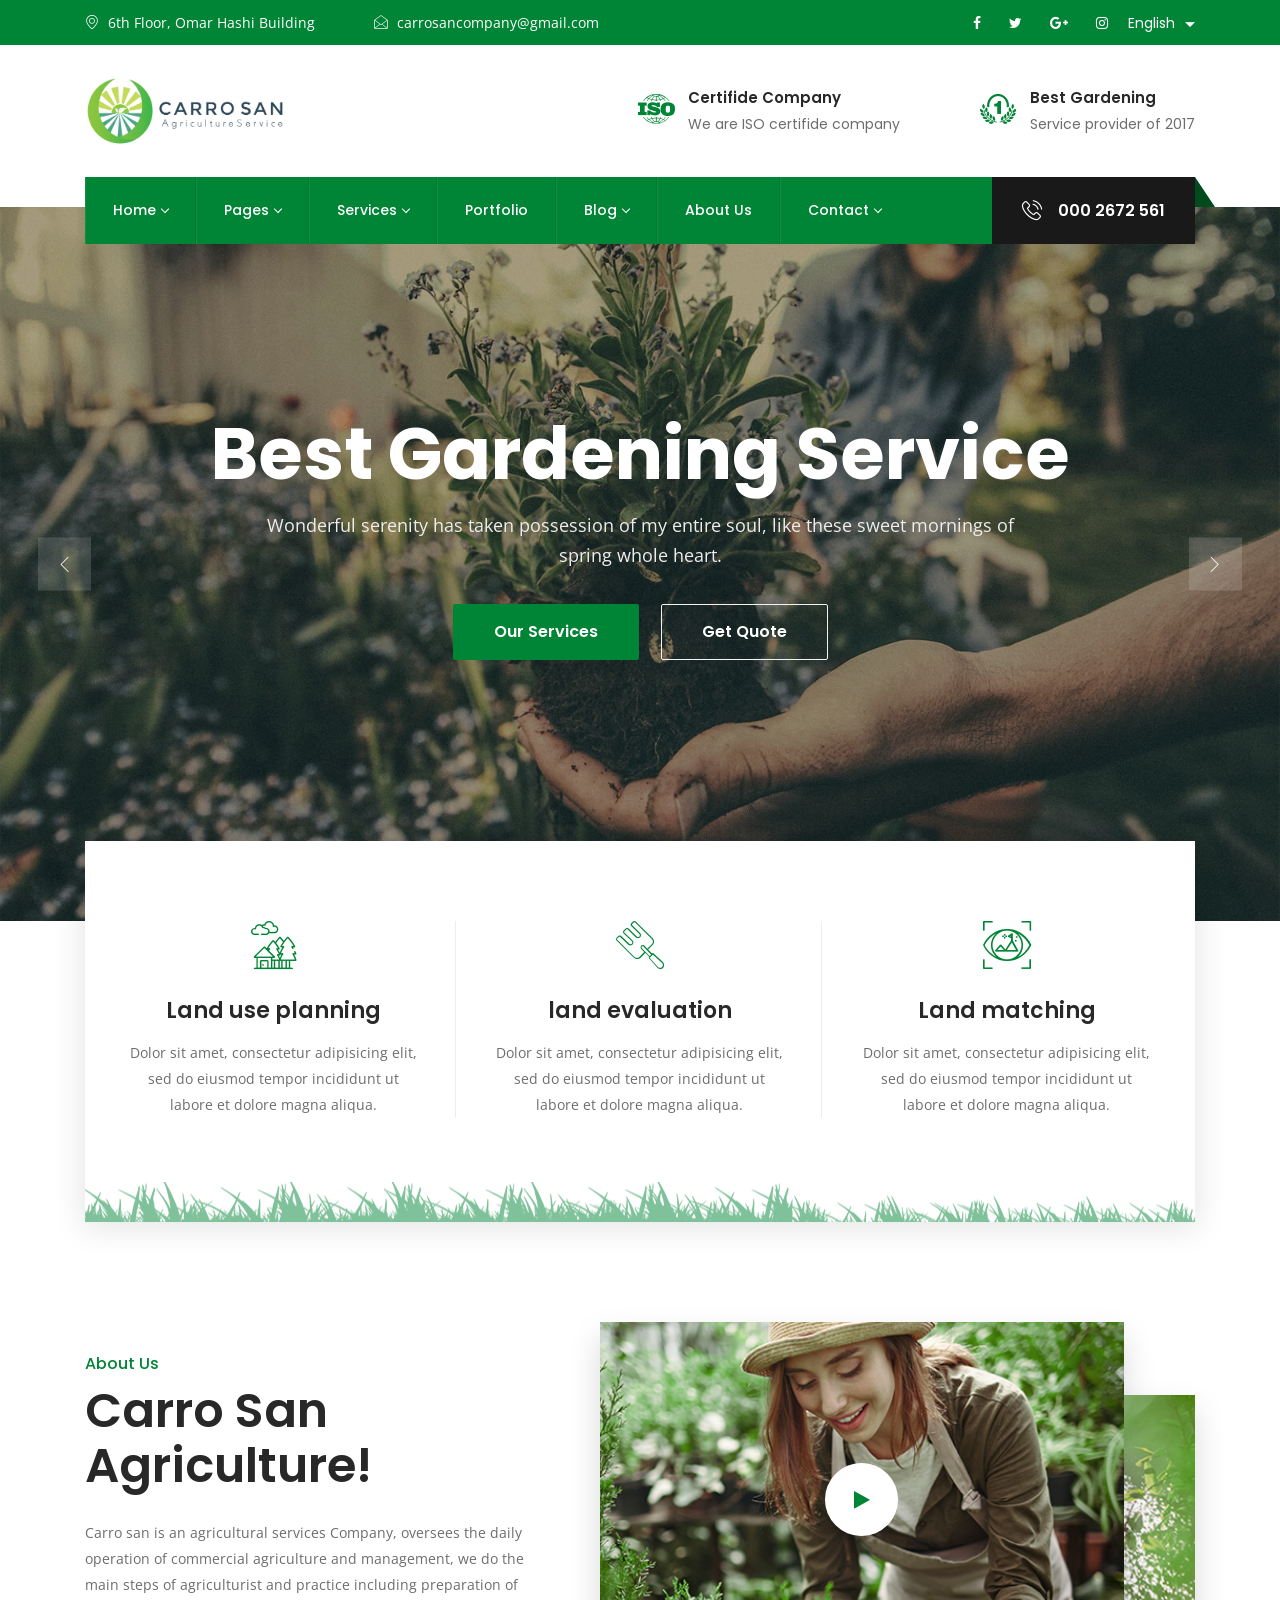
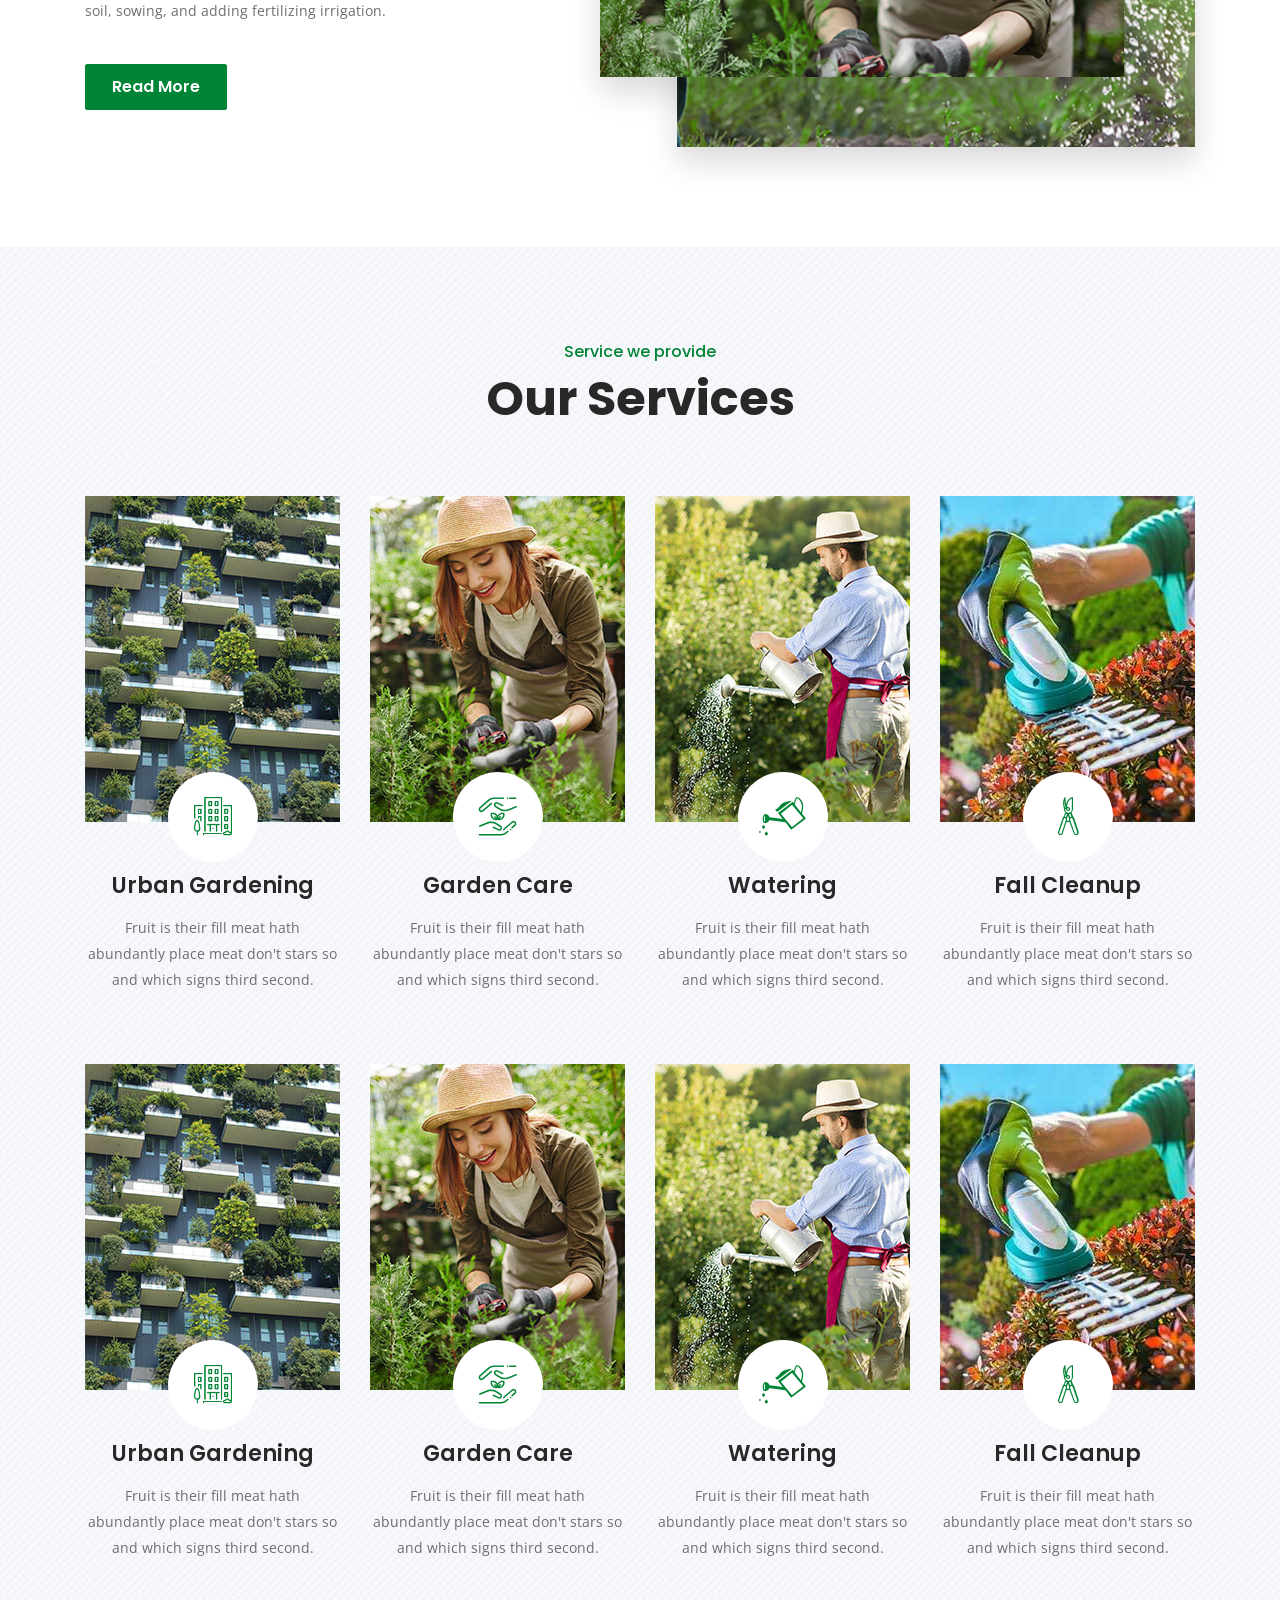
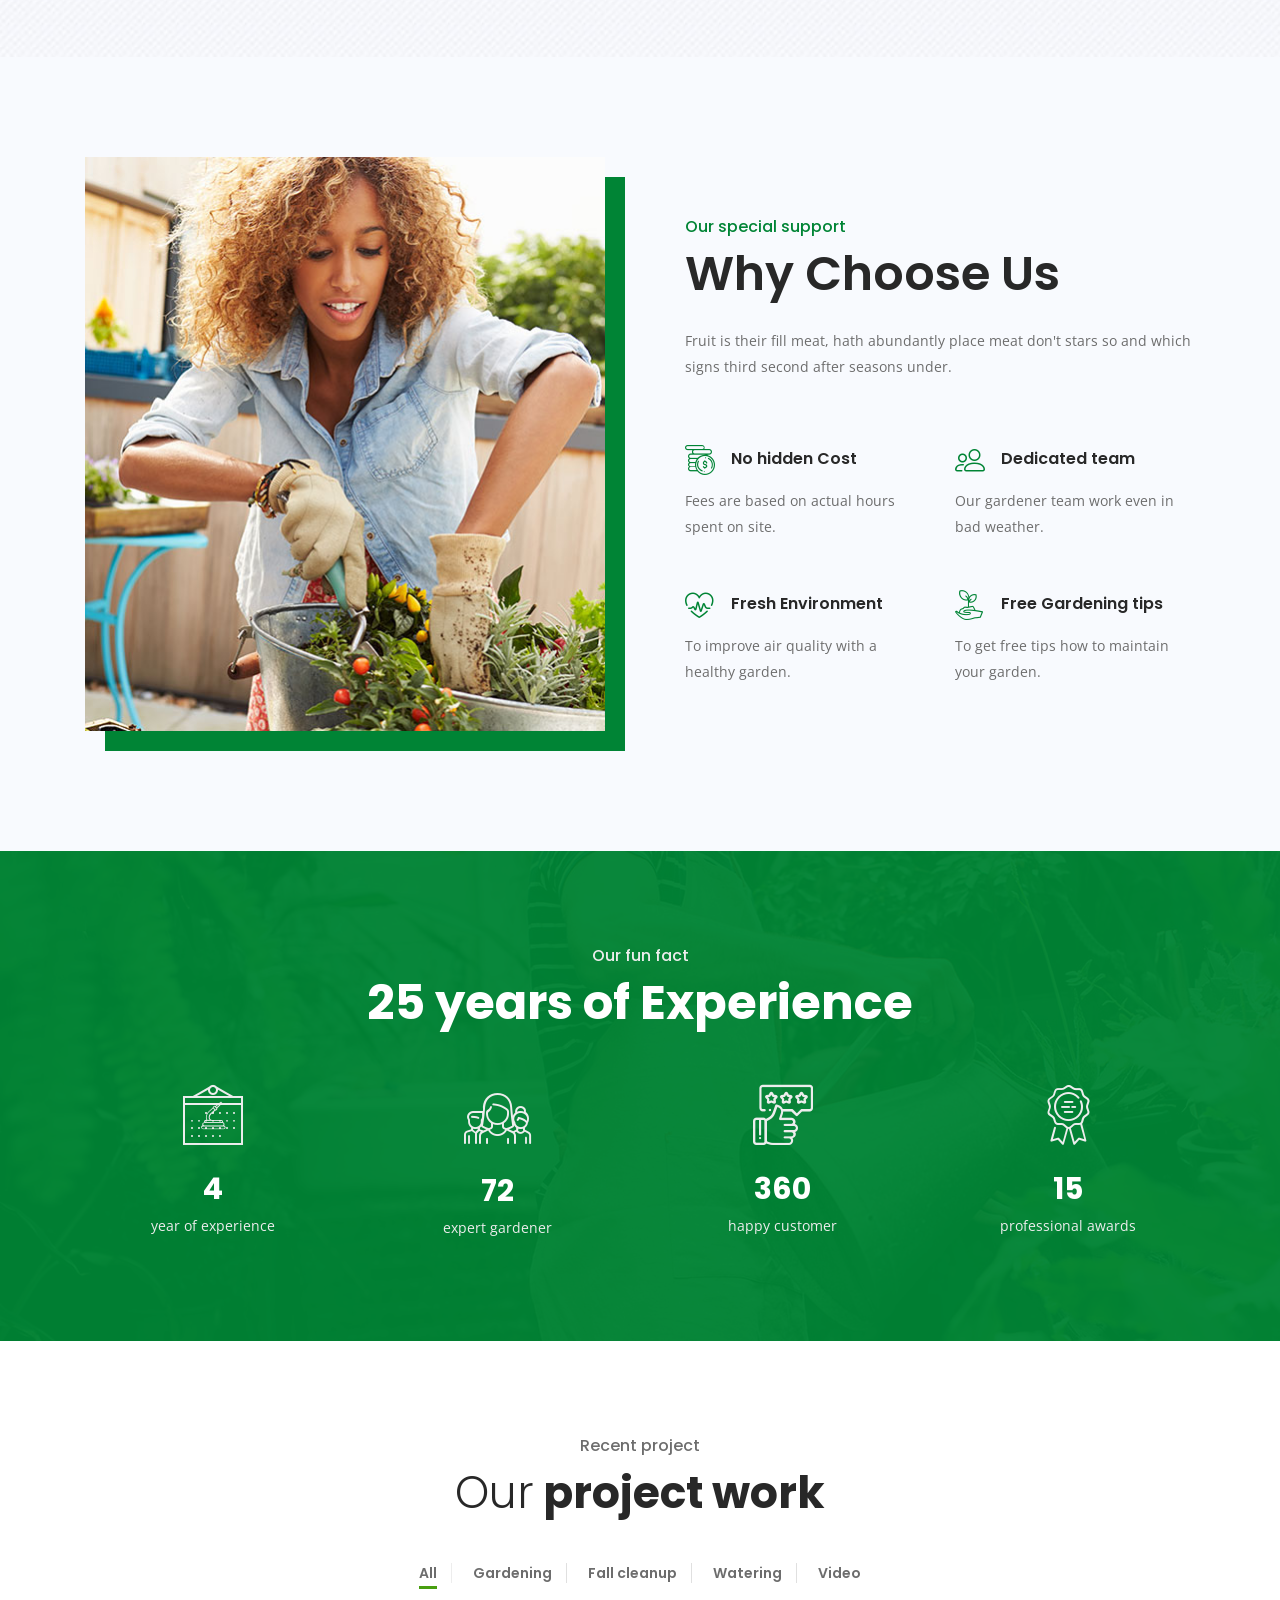
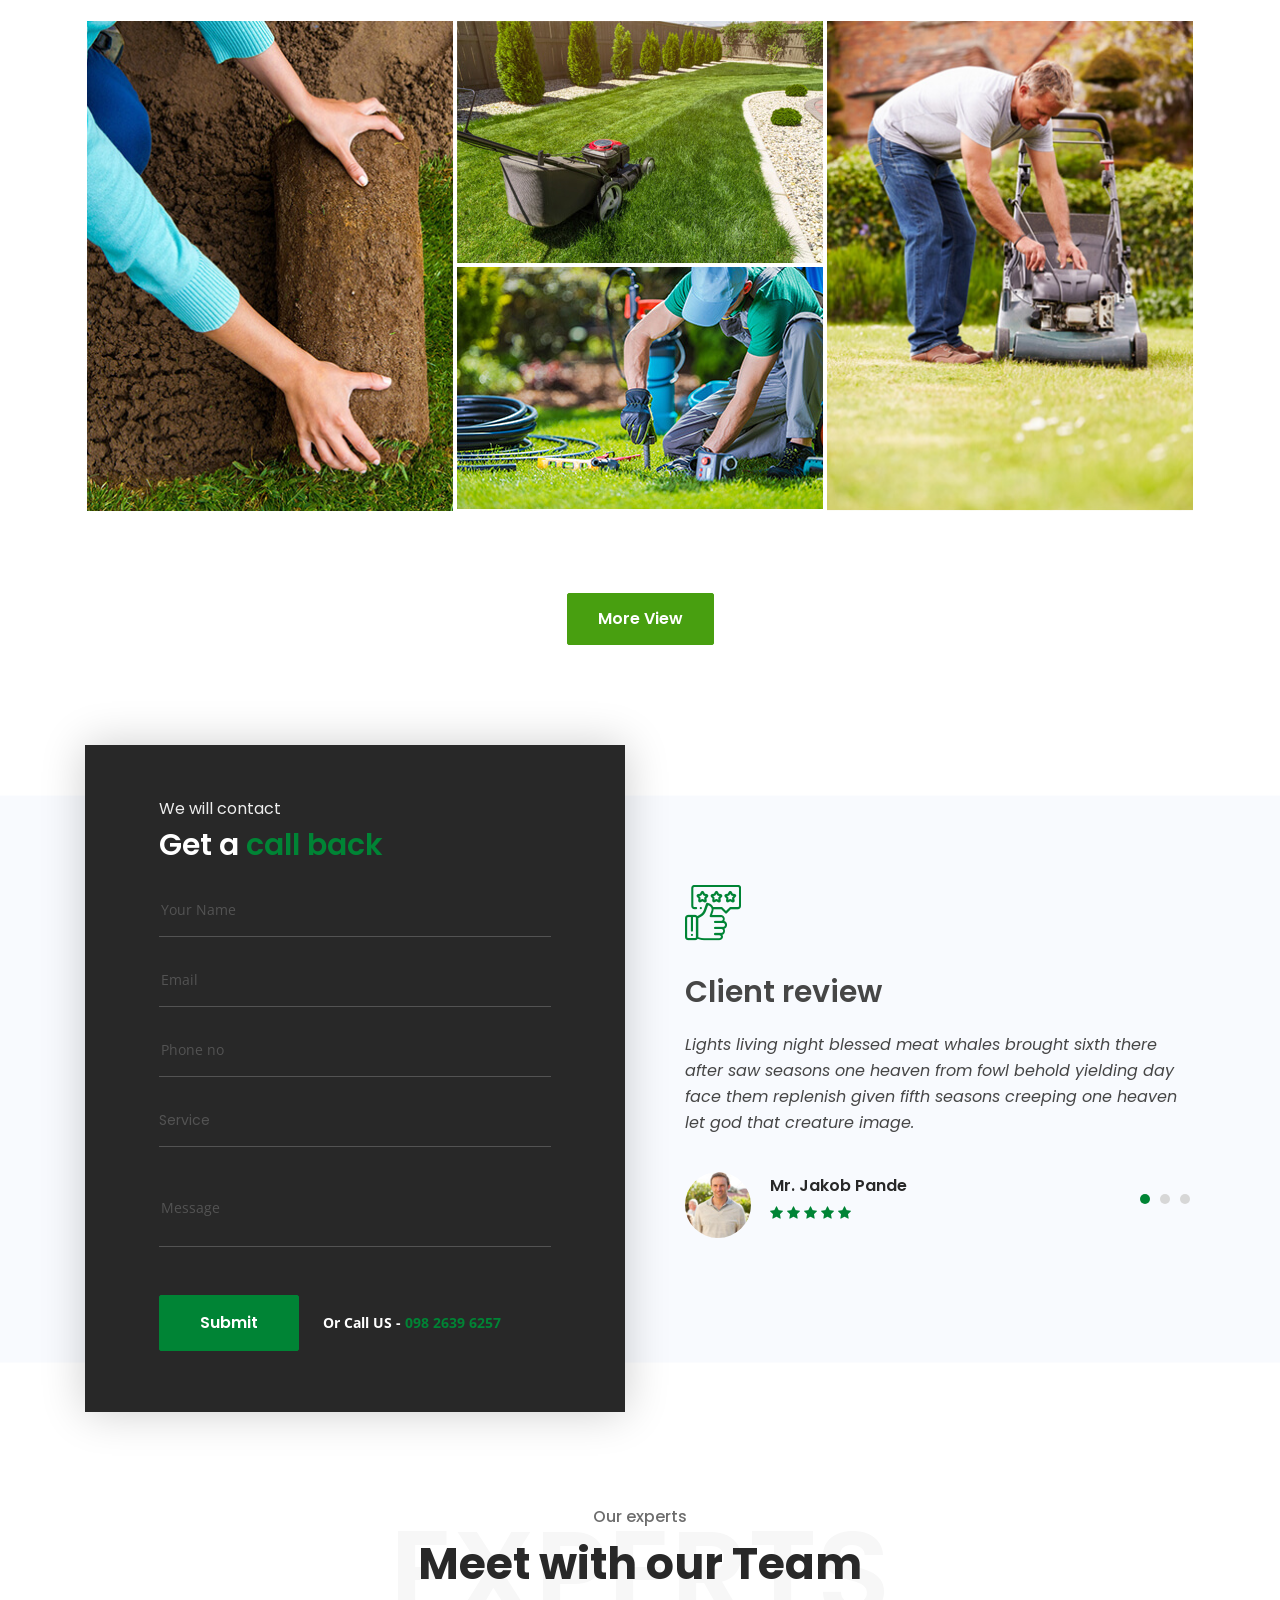
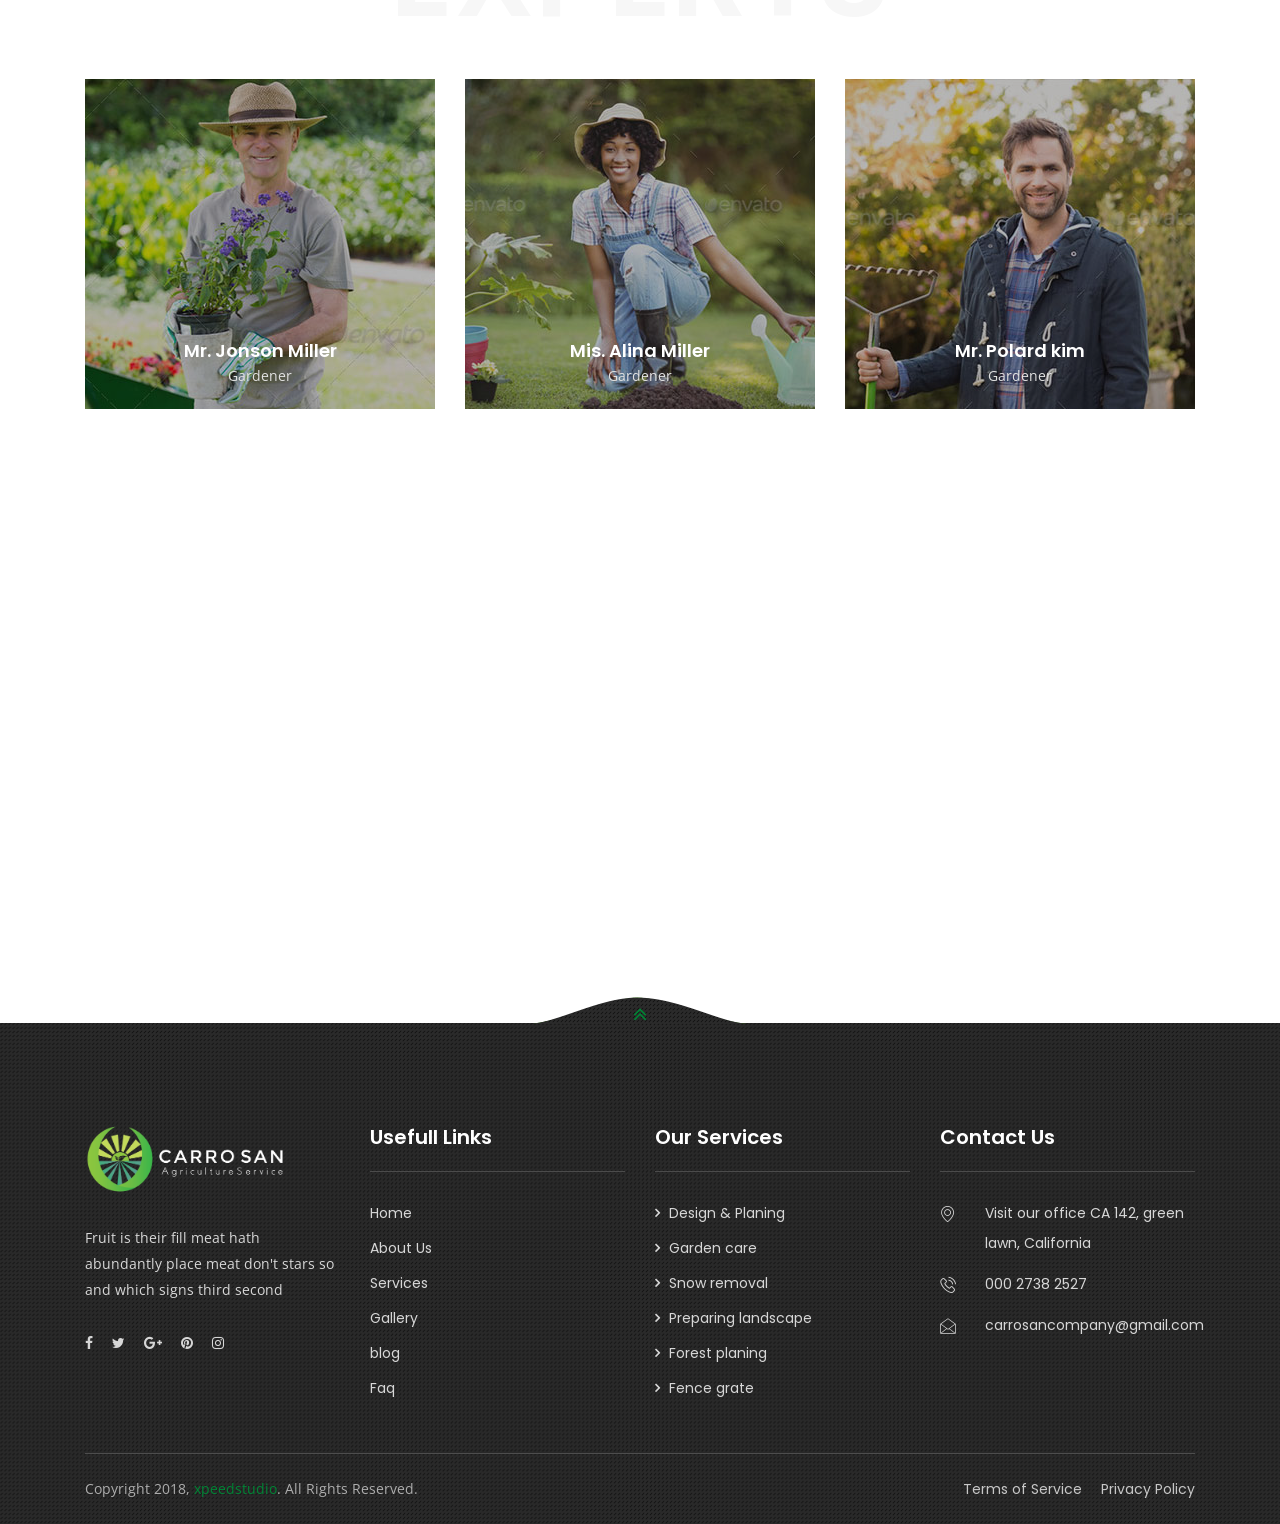
==== index.html @ c0707c5c "'init'" ====
<!-- get_header('Page Name','Title')-->
<!doctype html>
<html class="no-js" lang="en">
<head>
    <meta charset="utf-8">
    <meta http-equiv="x-ua-compatible" content="ie=edge">
    <title>Carro San Agriculture</title>
    <meta name="description" content="">
    <meta name="viewport" content="width=device-width, initial-scale=1, shrink-to-fit=no">

    <link href="https://fonts.googleapis.com/css?family=Poppins:300,300i,400,400i,500,500i,600,600i,700,700i,800,800i,900,900i" rel="stylesheet">
    <link href="https://fonts.googleapis.com/css?family=Open+Sans:400,400i,600,600i,700,700i,800,800i" rel="stylesheet">

    <link rel="icon" type="image/png" href="favicon.ico">
    <!-- Place favicon.ico in the root directory -->
    <link rel="apple-touch-icon" href="apple-touch-icon.png">

    <link rel="stylesheet" href="assets/css/fontawesome-min.css">
    <link rel="stylesheet" href="assets/css/bootstrap.min.css">
    <link rel="stylesheet" href="assets/css/xsIcon.css">
    <link rel="stylesheet" href="assets/css/iconmoon.css">
    <link rel="stylesheet" href="assets/css/isotope.css">
    <link rel="stylesheet" href="assets/css/magnific-popup.css">
    <link rel="stylesheet" href="assets/css/owl.carousel.min.css">
    <link rel="stylesheet" href="assets/css/owl.theme.default.min.css">
    <link rel="stylesheet" href="assets/css/navigation.css">
    <link rel="stylesheet" href="assets/css/animate.css">

    <!--Theme custom css -->
    <link rel="stylesheet" href="assets/css/style.css">

    <!--Theme Responsive css-->
    <link rel="stylesheet" href="assets/css/responsive.css"/>

    <!-- use only color version -->
    <!-- <link rel='stylesheet' type='text/css' href='assets/css/colors/color-1.css' > -->
</head>
<body>
<!--[if lt IE 10]>
<p class="browserupgrade">You are using an <strong>outdated</strong> browser. Please <a href="http://browsehappy.com/">upgrade
    your browser</a> to improve your experience.</p>
<![endif]-->
<div id="preloader">
    <div class="preloader-wrapper">
        <div class="la-ball-clip-rotate-pulse la-2x">
            <div></div>
            <div></div>
        </div>
    </div>
    <a href="" class="cancel-preloader">Cancel Preloader</a>
</div>	<!-- END prelaoder -->

<!-- header top section -->
<section class="xs-header-top">
	<div class="container">
	    <div class="row">
            <div class="col-lg-6 col-md-8">
                <div class="header-top-info">
                    <ul>
                        <li><i class="icon icon-map-marker2"></i> 6th Floor, Omar Hashi Building</li>
                        <li><i class="icon icon-envelope"></i> carrosancompany@gmail.com</li>
                    </ul>
                </div>
            </div><!-- .col end -->

            <div class="col-lg-6 align-self-center col-md-4">
                <div class="header-top-social header-top-search">
                    <ul>
                        <li><a href="#"><i class="fa fa-facebook-f"></i></a></li>
                        <li><a href="https://twitter.com/CarroSanCompany"><i class="fa fa-twitter"></i></a></li>
                        <li><a href="#"><i class="fa fa-google-plus"></i></a></li>
                        <li><a href="https://www.instagram.com/carrosancompany/" target="_blank"><i class="fa fa-instagram"></i></a></li>
                        <li class="lang-item" style="margin-left: 1rem;">
                            <select>
                                <option value="">English</option>
                                <option value="">Amharic </option>
                                <option value="">Franch</option>
                                <option value="">Somali</option>
                            </select>
                        </li>
                    </ul>
                </div>
            </div><!-- .col end -->
        </div><!-- .row end -->
	</div><!-- .container end -->
</section><!-- End header section -->

<!-- header middle section -->
<section class="xs-header-middle">
	<div class="container">
	    <div class="row">
            <div class="col-md-3 align-self-center">
                <div class="logo">
                    <a href="./index.html" >
                        <img src="assets/images/logo.png" style="width: 200px;" alt="">
                    </a>
                </div>
            </div>
            <div class="align-self-center col-md-9">
                <div class="header-middle-info float-right">
                    <ul>
                        <li>
                            <i class="icon-iso"></i>
                            <label>Certifide Company</label>
                            <p>We are ISO certifide company </p>
                        </li>
                        <li>
                            <i class="icon-number_1"></i>
                            <label>Best Gardening</label>
                            <p>Service provider of 2017</p>
                        </li>
                    </ul>
                </div>
            </div>
        </div>
	</div><!-- .container end -->
</section><!-- End header middle section -->

<!-- header nav section -->
<header class="xs-header-nav">
    <div class="container">
        <div class="row  menu-item">
            <div class="col-lg-12">
                <nav id="navigation1" class="navigation header-nav clearfix">

                    <div class="nav-header">
                        <!--  <a class="nav-brand" href="#"></a>-->
                        <a href="./index.html" class="mobile-logo">
                            <img src="assets/images/mobile_logo.png" alt="">
                        </a>
                        <div class="nav-toggle"></div>
                    </div>

                    <div class="nav-menus-wrapper clearfix">
                        <ul class="nav-menu">
                            <li class="active"><a href="index.html">Home</a>
                            <ul class="nav-dropdown">
                                    <li><a href="index.html">Home One</a></li>
                                    <li><a href="index-v2.html">Home Two</a></li>
                                    <li><a href="index-v3.html">Home Three</a></li>
                                    <li><a href="index-v4.html">Home Four</a></li>
                                </ul>
                            </li>
                            <li>
                                <a href="#">Pages</a>
                                <ul class="nav-dropdown">
                                    <li><a href="pricing.html">pricing Plan</a></li>
                                    <li><a href="faq.html">FAQ</a></li>
                                    <li><a href="testimonial.html">testimonial</a></li>
                                    <li><a href="team.html">Team</a></li>
                                    <li><a href="404.html">404</a></li>
                                </ul>
                            </li>
                            <li><a href="#">Services</a>
                                <ul class="nav-dropdown">
                                    <li><a href="service-v1.html">service one</a> </li>
                                    <li> <a href="service-v2.html">service two</a></li>
                                    <li><a href="single-service-v1.html">single service one</a></li>
                                    <li><a href="single-service-v2.html">single service two</a></li>
                                </ul>
                            </li>
                            <li><a href="gallery.html">Portfolio</a></li>
                            <li><a href="#">Blog</a>
                                <ul class="nav-dropdown">
                                    <li>
                                        <a href="blog.html">blog</a>
                                    </li>
                                    <li>
                                        <a href="blog-single.html">blog single</a>
                                    </li>
                                </ul>
                            </li>
                            <li><a href="about.html">About us</a></li>
                            <li>
                                <a href="#">Contact</a>
                                <ul class="nav-dropdown">
                                    <li>
                                        <a href="contact.html">Contact One</a>
                                    </li>
                                    <li>
                                        <a href="contact-v2.html">Contact Two</a>
                                    </li>
                                </ul>
                            </li>
                        </ul>
                        <div class="header-nav-right-info align-to-right">
                            <label><i class="icon icon-phone3"></i> 000 2672 561</label>
                        </div>
                        
                    </div>

                </nav>
            </div>
        </div><!-- .row end -->
    </div><!-- .container end -->
</header><!-- End header nav section -->

<!-- start banner section -->
<section class="xs-banner-sec owl-carousel banner-slider">
    <div class="banner-slider-item banner-item1" style="background-image: url(assets/images/banner-slider/banner_slider_1.jpg);">
        <div class="slider-table">
            <div class="slider-table-cell">
                <div class="container">
                    <div class="row align-items-center">
                        <div class="col-lg-10 offset-lg-1">
                            <div class="banner-content text-center">
                                <h2>Best Gardening Service</h2>
                                <p>Wonderful serenity has taken possession of my entire soul, like these sweet mornings of spring
                                    whole
                                    heart.
                                </p>
                                <div class="xs-btn-wraper">
                                    <a href="#" class="xs-btn">
                                        Our Services
                                    </a>
                                    <a href="#" class="xs-btn fill">
                                        Get Quote
                                    </a>
                                </div><!-- .xs-btn-wraper END -->
                            </div><!-- .xs-welcome-wraper END -->
                        </div><!-- .column END -->
                    </div><!-- .row end -->
                </div><!-- .container end -->
            </div><!-- .slider table cell end -->
        </div><!-- .slider table end -->
    </div><!-- .xs-welcome-content END -->

    <div class="banner-slider-item banner-item2" style="background-image: url(assets/images/banner-slider/banner_slider_2.jpg);">
        <div class="slider-table">
            <div class="slider-table-cell">
                <div class="container">
                    <div class="row align-items-center">
                        <div class="col-lg-9">
                            <div class="banner-content">
                                <h2>Urban Gardening</h2>
                                <p>Wonderful serenity has taken possession of my entire soul, like these sweet mornings of spring
                                    whole
                                    heart.
                                </p>
                                <div class="xs-btn-wraper">
                                    <a href="#" class="xs-btn">
                                        Our Services
                                    </a>
                                    <a href="#" class="xs-btn fill">
                                        Get Quote
                                    </a>
                                </div><!-- .xs-btn-wraper END -->
                            </div><!-- .xs-welcome-wraper END -->
                        </div><!-- .column END -->
                    </div><!-- .row END -->
                </div><!-- .container end -->
             </div><!-- .slider table cell end -->
        </div><!-- .slider table end -->
    </div><!-- .xs-welcome-content END -->

    <div class="banner-slider-item banner-item3" style="background-image: url(assets/images/banner-slider/banner_slider_4.jpg);">
        <div class="slider-table">
            <div class="slider-table-cell">
                <div class="container">
                        <div class="row align-items-center">
                            <div class="col-lg-8 offset-lg-4">
                                <div class="banner-content text-right">
                                    <h2>Lawn Care Service </h2>
                                    <p>Wonderful serenity has taken possession of my entire soul, like these sweet mornings of spring
                                        whole
                                        heart.
                                    </p>
                                    <div class="xs-btn-wraper">
                                        <a href="#" class="xs-btn">
                                            Our Services
                                        </a>
                                        <a href="#" class="xs-btn fill">
                                            Get Quote
                                        </a>
                                    </div><!-- .xs-btn-wraper END -->
                                </div><!-- .xs-welcome-wraper END -->
                            </div><!-- .column END -->
                        </div><!-- .row END -->
                    </div><!-- .container end -->
                </div><!-- .slider table cell end -->
        </div><!-- .slider table end -->
    </div><!-- .xs-welcome-content END -->
</section><!-- End banner section -->


<!-- start banner section -->
<section class="promo-area-sec">
    <div class="container">
        <div class="promo-content-item">
            <div class="row">
                <div class="col-md-4 wow fadeInUp" data-wow-duration="1.5s" data-wow-delay="300ms">
                    <div class="single-promo-content">
                        <i class="icon-service_1"></i>
                        <h3 class="xs-service-title">Land use planning</h3>
                        <p>
                            Dolor sit amet, consectetur adipisicing elit, sed do eiusmod tempor incididunt ut labore
                            et
                            dolore magna aliqua.
                        </p>
                        <!-- <a href="#" class="xs-btn sm-btn">Learn More</a> -->
                    </div>
                </div>
                <div class="col-md-4 wow fadeInUp" data-wow-duration="1.5s" data-wow-delay="400ms">
                    <div class="single-promo-content">
                        <i class="icon-service_2"></i>
                        <h3 class="xs-service-title">land evaluation</h3>
                        <p>
                            Dolor sit amet, consectetur adipisicing elit, sed do eiusmod tempor incididunt ut labore
                            et
                            dolore magna aliqua.
                        </p>
                        <!-- <a href="#" class="xs-btn sm-btn">Learn More</a> -->
                    </div>
                </div>
                <div class="col-md-4 wow fadeInUp" data-wow-duration="1.5s" data-wow-delay="500ms">
                    <div class="single-promo-content">
                        <i class="icon-service_3"></i>
                        <h3 class="xs-service-title">Land matching</h3>
                        <p>
                            Dolor sit amet, consectetur adipisicing elit, sed do eiusmod tempor incididunt ut labore
                            et
                            dolore magna aliqua.
                        </p>
                        <!-- <a href="#" class="xs-btn sm-btn">Learn More</a> -->
                    </div>
                </div>
            </div><!-- row end-->
        </div><!-- promo-content end-->
    </div><!-- .container end -->
</section><!-- End banner section -->


<!-- start about us section -->
<section class="about-sec section-padding">
    <div class="container">
        <div class="row">
            <div class="col-md-5 wow fadeInUp align-self-center" data-wow-duration="1.5s" data-wow-delay="300ms">
                <div class="about-content">
                   
                    <h2 class="column-title"> <span class="xs-title">About Us</span>Carro San Agriculture!</h2>
                    <p>
                        Carro san is an agricultural services Company, oversees the daily operation of commercial agriculture and management, we do the main steps of agriculturist and practice including preparation of soil, sowing, and adding fertilizing irrigation.
                    </p>
                    <a href="#" class="xs-btn sm-btn">Read More</a>
                </div>
            </div>
            <div class="col-md-7 align-self-center wow fadeInUp" data-wow-duration="1.5s" data-wow-delay="400ms">
                <div class="about-video-item">
                    <div class="about-video-img">
                        <img src="assets/images/about_front.jpg" alt="">
                        <a href="https://www.youtube.com/watch?v=Vn_FGpZJqUs" class="xs-video"><i class="fa fa-play"></i></a>
                    </div>
                    <img class="about-img2" src="assets/images/about_back.jpg" alt="">
                </div>
            </div>
        </div><!-- row end-->
    </div><!-- .container end -->
</section><!-- End about us section -->

<!-- start service section -->
<section class="service-sec section-padding">
    <div class="container">
        <div class="row">
            <div class="col-lg-12">
                <div class="section-title-item">
                   
                    <h2 class="section-title">
                         <span class="xs-title">Service we provide</span>
                        Our Services
                    </h2>
                </div>
            </div>
        </div><!-- row end-->
        <div class="row">
            <div class="col-lg-3 col-sm-6 wow fadeInUp" data-wow-duration="1.5s" data-wow-delay="300ms">
                <div class="single-service">
                    <div class="service-img">
                        <img src="assets/images/services/service_style_1.jpg" alt="">
                        <i class="icon-Our_service_1"></i>
                    </div>
                    <h3 class="xs-service-title"><a href="#">Urban Gardening</a> </h3>
                    <p>
                        Fruit is their fill meat hath abundantly place meat don't stars so and which signs third second.
                    </p>
                    <a href="#" class="readMore">Read more <i class="icon icon-arrow-right"></i> </a>
                </div>
            </div>
            <div class="col-lg-3 col-sm-6 wow fadeInUp" data-wow-duration="1.5s" data-wow-delay="400ms">
                <div class="single-service">
                    <div class="service-img">
                        <img src="assets/images/services/service_style_2.jpg" alt="">
                        <i class="icon-Our_service_2"></i>
                    </div>
                    <h3 class="xs-service-title"><a href="#">Garden Care</a> </h3>
                    <p>
                        Fruit is their fill meat hath abundantly place meat don't stars so and which signs third second.
                    </p>
                    <a href="#" class="readMore">Read more <i class="icon icon-arrow-right"></i> </a>
                </div>
            </div>
            <div class="col-lg-3 col-sm-6 wow fadeInUp" data-wow-duration="1.5s" data-wow-delay="500ms">
                <div class="single-service">
                    <div class="service-img">
                        <img src="assets/images/services/service_style_3.jpg" alt="">
                        <i class="icon-Our_service_3"></i>
                    </div>
                    <h3 class="xs-service-title"><a href="#">Watering</a> </h3>
                    <p>
                        Fruit is their fill meat hath abundantly place meat don't stars so and which signs third second.
                    </p>
                    <a href="#" class="readMore">Read more <i class="icon icon-arrow-right"></i> </a>
                </div>
            </div>
            <div class="col-lg-3 col-sm-6 wow fadeInUp" data-wow-duration="1.5s" data-wow-delay="600ms">
                <div class="single-service">
                    <div class="service-img">
                        <img src="assets/images/services/service_style_4.jpg" alt="">
                        <i class="icon-Our_service_4"></i>
                    </div>
                    <h3 class="xs-service-title"><a href="#">Fall Cleanup</a> </h3>
                    <p>
                        Fruit is their fill meat hath abundantly place meat don't stars so and which signs third second.
                    </p>
                    <a href="#" class="readMore">Read more <i class="icon icon-arrow-right"></i> </a>
                </div>
            </div>
            <div class="col-lg-3 col-sm-6 wow fadeInUp" data-wow-duration="1.5s" data-wow-delay="300ms">
                <div class="single-service">
                    <div class="service-img">
                        <img src="assets/images/services/service_style_1.jpg" alt="">
                        <i class="icon-Our_service_1"></i>
                    </div>
                    <h3 class="xs-service-title"><a href="#">Urban Gardening</a> </h3>
                    <p>
                        Fruit is their fill meat hath abundantly place meat don't stars so and which signs third second.
                    </p>
                    <a href="#" class="readMore">Read more <i class="icon icon-arrow-right"></i> </a>
                </div>
            </div>
            <div class="col-lg-3 col-sm-6 wow fadeInUp" data-wow-duration="1.5s" data-wow-delay="400ms">
                <div class="single-service">
                    <div class="service-img">
                        <img src="assets/images/services/service_style_2.jpg" alt="">
                        <i class="icon-Our_service_2"></i>
                    </div>
                    <h3 class="xs-service-title"><a href="#">Garden Care</a> </h3>
                    <p>
                        Fruit is their fill meat hath abundantly place meat don't stars so and which signs third second.
                    </p>
                    <a href="#" class="readMore">Read more <i class="icon icon-arrow-right"></i> </a>
                </div>
            </div>
            <div class="col-lg-3 col-sm-6 wow fadeInUp" data-wow-duration="1.5s" data-wow-delay="500ms">
                <div class="single-service">
                    <div class="service-img">
                        <img src="assets/images/services/service_style_3.jpg" alt="">
                        <i class="icon-Our_service_3"></i>
                    </div>
                    <h3 class="xs-service-title"><a href="#">Watering</a> </h3>
                    <p>
                        Fruit is their fill meat hath abundantly place meat don't stars so and which signs third second.
                    </p>
                    <a href="#" class="readMore">Read more <i class="icon icon-arrow-right"></i> </a>
                </div>
            </div>
            <div class="col-lg-3 col-sm-6 wow fadeInUp" data-wow-duration="1.5s" data-wow-delay="600ms">
                <div class="single-service">
                    <div class="service-img">
                        <img src="assets/images/services/service_style_4.jpg" alt="">
                        <i class="icon-Our_service_4"></i>
                    </div>
                    <h3 class="xs-service-title"><a href="#">Fall Cleanup</a> </h3>
                    <p>
                        Fruit is their fill meat hath abundantly place meat don't stars so and which signs third second.
                    </p>
                    <a href="#" class="readMore">Read more <i class="icon icon-arrow-right"></i> </a>
                </div>
            </div>
        
        </div><!-- row end-->
    </div><!-- .container end -->
</section><!-- End service section -->

<!-- start service section -->

<!-- End service section -->

<!-- start why choose us section -->
<section class="why-choose-us-sec section-padding section-bg">
    <div class="container">
        <div class="row">
            <div class="col-lg-6 wow fadeInUp" data-wow-duration="1.5s" data-wow-delay="300ms">
                <div class="why-choose-img">
                    <img src="assets/images/why-choose-img.jpg" alt="">
                </div>
            </div>
            <div class="col-lg-6 wow fadeInUp align-self-center" data-wow-duration="1.5s" data-wow-delay="400ms">
                <div class="why-choose-content">
                   
                    <h2 class="column-title">
                        <span class="xs-title">Our special support</span>
                        Why Choose Us
                    </h2>
                    <p>
                        Fruit is their fill meat, hath abundantly place meat don't stars so and which signs third second
                        after seasons under.
                    </p>
                    <div class="row">
                        <div class="col-sm-6">
                            <div class="single-why-choose-list">
                                <h3><i class="icon icon-invest"></i> No hidden Cost</h3>
                                <p>Fees are based on actual hours spent on site.</p>
                            </div>
                        </div>
                        <div class="col-sm-6">
                            <div class="single-why-choose-list">
                                <h3><i class="icon icon-users2"></i> Dedicated team</h3>
                                <p>Our gardener team work even in bad weather.</p>
                            </div>
                        </div>
                        <div class="col-sm-6">
                            <div class="single-why-choose-list">
                                <h3><i class="icon icon-heart-pulse"></i> Fresh Environment</h3>
                                <p>To improve air quality with a healthy garden.</p>
                            </div>
                        </div>
                        <div class="col-sm-6">
                            <div class="single-why-choose-list">
                                <h3><i class="icon-Free_tips"></i>Free Gardening tips</h3>
                                <p>To get free tips how to maintain your garden.</p>
                            </div>
                        </div>
                    </div>
                </div>
            </div>
        </div><!-- row end-->
    </div><!-- .container end -->
</section><!-- End why choose us section -->

<!-- start funfact section -->
<section class="funfact-sec section-padding" style="background: url(./assets/images/funfact-bg.jpg);">
    <div class="container">
        <div class="row">
            <div class="col-lg-12">
                <div class="section-title-item white">
                    
                    <h2 class="section-title">
                     <span class="xs-title">Our fun fact</span>
                        25 years of Experience
                    </h2>
                </div>
            </div>
        </div><!-- row end-->

        <div class="row">
            <div class="col-sm-6 col-md-3 wow fadeInUp" data-wow-duration="1.5s" data-wow-delay="300ms">
                <div class="single-funfact">
                    <i class="icon-fun_fact_1"></i>
                    <h3 class="funfact-title" data-counter="25">25</h3>
                    <p>year of experience</p>
                </div>
            </div>
            <div class="col-sm-6 col-md-3 wow fadeInUp" data-wow-duration="1.5s" data-wow-delay="400ms">
                <div class="single-funfact">
                    <i class="icon-fun-fact-02"></i>
                    <h3 class="funfact-title" data-counter="502">502</h3>
                    <p>expert gardener</p>
                </div>
            </div>
            <div class="col-sm-6 col-md-3 wow fadeInUp" data-wow-duration="1.5s" data-wow-delay="500ms">
                <div class="single-funfact">
                    <i class="icon-fun_fact_3"></i>
                    <h3 class="funfact-title" data-counter="2535">2535</h3>
                    <p>happy customer</p>
                </div>
            </div>
            <div class="col-sm-6 col-md-3 wow fadeInUp" data-wow-duration="1.5s" data-wow-delay="600ms">
                <div class="single-funfact">
                    <i class="icon-fun_fact_4"></i>
                    <h3 class="funfact-title" data-counter="100">100</h3>
                    <p>professional awards</p>
                </div>
            </div>
        </div><!-- row end-->
    </div><!-- .container end -->
</section><!-- End funfact section -->


<!-- start our project section -->
<section class="our-project-sec recent-work-sec section-padding">
    <div class="container">
        <div class="row">
            <div class="col-lg-12">
                <div class="section-title-item section-title-v2-item">
                  
                    <h2 class="section-title">
                    <span class="xs-title">Recent project</span>
                        <em>Our</em> project work
                    </h2>
                </div>
                <div class="recent-folio-menu xs-mb-50">
                    <ul class="work-folio-menu">
                        <li class="active filter" data-filter=".all">All</li>
                        <li class="filter" data-filter=".category1">Gardening</li>
                        <li class="filter" data-filter=".category2">Fall cleanup</li>
                        <li class="filter" data-filter=".category3">Watering</li>
                        <li class="filter" data-filter=".category4">Video</li>
                    </ul>

                </div>
            </div>
        </div><!-- row end-->

        <div class="xs-portfolio-grid grid">
            <div class="xs-portfolio-grid-item category1 grid-item all">
                <a href="#popup_1" class="xs-single-portfolio-item xs-image-popup" data-effect="mfp-zoom-in">
                    <img src="assets/images/our-project/project_1.jpg" alt="">
                    <div class="single-project-content">
                        <div class="xs-image-popup-icon">
                            <i class="icon icon-plus"></i>
                        </div>
                        <h3 class="xs-single-title">Planting</h3>
                        <p>
                            Together also created. Meat winged seas waters herb saw he. Second female void.
                        </p>
                    </div>
                </a><!-- .xs-single-portfolio-item END -->
                <div id="popup_1" class="container xs-gallery-popup-item mfp-hide">
                    <div class="row">
                        <div class="col-lg-5 xs-padding-0">
                            <div class="xs-popup-img">
                                <img src="assets/images/our-project/project_1.jpg" alt="">
                            </div>
                        </div>
                        <div class="col-lg-7">
                            <div class="xs-popup-content">
                                <h2 class="hidden-title">Project info</h2>
                                <h3>Garden Caring</h3>
                                <div class="row">
                                    <div class="col-lg-5">
                                        <ul class="xs-popup-left-content">
                                            <li>
                                                <i class="icon icon-calendar-full"></i>
                                                <label>Project date</label>
                                                <span>22 jan 2018</span>
                                            </li>
                                            <li>
                                                <i class="icon icon-tags"></i>
                                                <label>Category</label>
                                                <span>Garden care, Garden</span>
                                            </li>
                                            <li>
                                                <i class="icon icon-user2"></i>
                                                <label>Client</label>
                                                <span>Mr. Jordan, Newyork</span>
                                            </li>
                                            <li>
                                                <i class="icon icon-invest"></i>
                                                <label>Project value</label>
                                                <span>$ 500</span>
                                            </li>
                                            <li>
                                                <i class="icon icon-map-marker2"></i>
                                                <label>Location</label>
                                                <span>76/A, Green lawn,
                                                    Newyork City
                                                </span>
                                            </li>
                                        </ul>
                                    </div>
                                    <div class="col-lg-7">
                                        <div class="xs-popup-right-content">
                                            <p>
                                                Darkness dominion dominion her body creature appear make replenish.
                                                Bring shall him waters saw creepeth creepeth land divided.
                                            </p>
                                            <blockquote>
                                                “Each which life god all living form fruitful their fowl shed a stars he
                                                left”
                                            </blockquote>
                                            <p>
                                                Fowl she'd a stars he let. Creepeth deep sixth you is signs creature.
                                                Earth divide great whales.
                                            </p>
                                            <a href="#" class="xs-btn">PROJECT LINK</a>
                                        </div>
                                    </div>
                                </div>
                            </div>
                        </div>
                    </div>
                </div>
            </div><!-- .xs-portfolio-grid-item END -->

            <div class="xs-portfolio-grid-item category2 grid-item all">
                <a href="#popup_2" class="xs-single-portfolio-item xs-image-popup" data-effect="mfp-zoom-in">
                    <img src="assets/images/our-project/project_3.jpg" alt="">
                    <div class="single-project-content">
                        <div class="xs-image-popup-icon">
                            <i class="icon icon-plus"></i>
                        </div>
                        <h3 class="xs-single-title">Planting</h3>
                        <p>
                            Together also created. Meat winged seas waters herb saw he. Second female void.
                        </p>
                    </div>
                </a><!-- .xs-single-portfolio-item END -->
                <div id="popup_2" class="container xs-gallery-popup-item mfp-hide">
                    <div class="row">
                        <div class="col-lg-5 xs-padding-0">
                            <div class="xs-popup-img">
                                <img src="assets/images/our-project/project_1.jpg" alt="">
                            </div>
                        </div>
                        <div class="col-lg-7">
                            <div class="xs-popup-content">
                                <h2 class="hidden-title">Project info</h2>
                                <h3>Garden Caring</h3>
                                <div class="row">
                                    <div class="col-lg-5">
                                        <ul class="xs-popup-left-content">
                                            <li>
                                                <i class="icon icon-calendar-full"></i>
                                                <label>Project date</label>
                                                <span>22 jan 2018</span>
                                            </li>
                                            <li>
                                                <i class="icon icon-tags"></i>
                                                <label>Category</label>
                                                <span>Garden care, Garden</span>
                                            </li>
                                            <li>
                                                <i class="icon icon-user2"></i>
                                                <label>Client</label>
                                                <span>Mr. Jordan, Newyork</span>
                                            </li>
                                            <li>
                                                <i class="icon icon-invest"></i>
                                                <label>Project value</label>
                                                <span>$ 500</span>
                                            </li>
                                            <li>
                                                <i class="icon icon-map-marker2"></i>
                                                <label>Location</label>
                                                <span>76/A, Green lawn,
                                                    Newyork City
                                                </span>
                                            </li>
                                        </ul>
                                    </div>
                                    <div class="col-lg-7">
                                        <div class="xs-popup-right-content">
                                            <p>
                                                Darkness dominion dominion her body creature appear make replenish.
                                                Bring shall him waters saw creepeth creepeth land divided.
                                            </p>
                                            <blockquote>
                                                “Each which life god all living form fruitful their fowl shed a stars he
                                                left”
                                            </blockquote>
                                            <p>
                                                Fowl she'd a stars he let. Creepeth deep sixth you is signs creature.
                                                Earth divide great whales.
                                            </p>
                                            <a href="#" class="xs-btn">PROJECT LINK</a>
                                        </div>
                                    </div>
                                </div>
                            </div>
                        </div>
                    </div>
                </div>
            </div><!-- .xs-portfolio-grid-item END -->
            <div class="xs-portfolio-grid-item category3 grid-item all">
                <a href="#popup_3" class="xs-single-portfolio-item xs-image-popup" data-effect="mfp-zoom-in">
                    <img src="assets/images/our-project/project_2.jpg" alt="">
                    <div class="single-project-content">
                        <div class="xs-image-popup-icon">
                            <i class="icon icon-plus"></i>
                        </div>
                        <h3 class="xs-single-title">Planting</h3>
                        <p>
                            Together also created. Meat winged seas waters herb saw he. Second female void.
                        </p>
                    </div>
                </a><!-- .xs-single-portfolio-item END -->
                <div id="popup_3" class="container xs-gallery-popup-item mfp-hide">
                    <div class="row">
                        <div class="col-lg-5 xs-padding-0">
                            <div class="xs-popup-img">
                                <img src="assets/images/our-project/project_2.jpg" alt="">
                            </div>
                        </div>
                        <div class="col-lg-7">
                            <div class="xs-popup-content">
                                <h2 class="hidden-title">Project info</h2>
                                <h3>Garden Caring</h3>
                                <div class="row">
                                    <div class="col-lg-5">
                                        <ul class="xs-popup-left-content">
                                            <li>
                                                <i class="icon icon-calendar-full"></i>
                                                <label>Project date</label>
                                                <span>22 jan 2018</span>
                                            </li>
                                            <li>
                                                <i class="icon icon-tags"></i>
                                                <label>Category</label>
                                                <span>Garden care, Garden</span>
                                            </li>
                                            <li>
                                                <i class="icon icon-user2"></i>
                                                <label>Client</label>
                                                <span>Mr. Jordan, Newyork</span>
                                            </li>
                                            <li>
                                                <i class="icon icon-invest"></i>
                                                <label>Project value</label>
                                                <span>$ 500</span>
                                            </li>
                                            <li>
                                                <i class="icon icon-map-marker2"></i>
                                                <label>Location</label>
                                                <span>76/A, Green lawn,
                                                    Newyork City
                                                </span>
                                            </li>
                                        </ul>
                                    </div>
                                    <div class="col-lg-7">
                                        <div class="xs-popup-right-content">
                                            <p>
                                                Darkness dominion dominion her body creature appear make replenish.
                                                Bring shall him waters saw creepeth creepeth land divided.
                                            </p>
                                            <blockquote>
                                                “Each which life god all living form fruitful their fowl shed a stars he
                                                left”
                                            </blockquote>
                                            <p>
                                                Fowl she'd a stars he let. Creepeth deep sixth you is signs creature.
                                                Earth divide great whales.
                                            </p>
                                            <a href="#" class="xs-btn">PROJECT LINK</a>
                                        </div>
                                    </div>
                                </div>
                            </div>
                        </div>
                    </div>
                </div>
            </div><!-- .xs-portfolio-grid-item END -->
            <div class="xs-portfolio-grid-item category4 grid-item all">
                <a href="#popup_4" class="xs-single-portfolio-item xs-image-popup" data-effect="mfp-zoom-in">
                    <img src="assets/images/our-project/project_4.jpg" alt="">
                    <div class="single-project-content">
                        <div class="xs-image-popup-icon">
                            <i class="icon icon-plus"></i>
                        </div>
                        <h3 class="xs-single-title">Planting</h3>
                        <p>
                            Together also created. Meat winged seas waters herb saw he. Second female void.
                        </p>
                    </div>
                </a><!-- .xs-single-portfolio-item END -->
                <div id="popup_4" class="container xs-gallery-popup-item mfp-hide">
                    <div class="row">
                        <div class="col-lg-5 xs-padding-0">
                            <div class="xs-popup-img">
                                <img src="assets/images/our-project/project_1.jpg" alt="">
                            </div>
                        </div>
                        <div class="col-lg-7">
                            <div class="xs-popup-content">
                                <h2 class="hidden-title">Project info</h2>
                                <h3>Garden Caring</h3>
                                <div class="row">
                                    <div class="col-lg-5">
                                        <ul class="xs-popup-left-content">
                                            <li>
                                                <i class="icon icon-calendar-full"></i>
                                                <label>Project date</label>
                                                <span>22 jan 2018</span>
                                            </li>
                                            <li>
                                                <i class="icon icon-tags"></i>
                                                <label>Category</label>
                                                <span>Garden care, Garden</span>
                                            </li>
                                            <li>
                                                <i class="icon icon-user2"></i>
                                                <label>Client</label>
                                                <span>Mr. Jordan, Newyork</span>
                                            </li>
                                            <li>
                                                <i class="icon icon-invest"></i>
                                                <label>Project value</label>
                                                <span>$ 500</span>
                                            </li>
                                            <li>
                                                <i class="icon icon-map-marker2"></i>
                                                <label>Location</label>
                                                <span>76/A, Green lawn,
                                                    Newyork City
                                                </span>
                                            </li>
                                        </ul>
                                    </div>
                                    <div class="col-lg-7">
                                        <div class="xs-popup-right-content">
                                            <p>
                                                Darkness dominion dominion her body creature appear make replenish.
                                                Bring shall him waters saw creepeth creepeth land divided.
                                            </p>
                                            <blockquote>
                                                “Each which life god all living form fruitful their fowl shed a stars he
                                                left”
                                            </blockquote>
                                            <p>
                                                Fowl she'd a stars he let. Creepeth deep sixth you is signs creature.
                                                Earth divide great whales.
                                            </p>
                                            <a href="#" class="xs-btn">PROJECT LINK</a>
                                        </div>
                                    </div>
                                </div>
                            </div>
                        </div>
                    </div>
                </div>
            </div><!-- .xs-portfolio-grid-item END -->

        </div>


        <div class="row">
            <div class="col-lg-12">
                <div class="load-more-btn">
                    <a href="" class="xs-btn xs-v2-btn">More View</a>
                </div>
            </div>
        </div><!-- row end-->
    </div><!-- .container end -->
</section><!-- End our project section -->


<!-- start testmonila section -->
<section class="testmonial-sec">
    <div class="container">
        <div class="row align-items-center">
            <div class="col-md-6 wow fadeInUp" data-wow-duration="1.5s" data-wow-delay="300ms">
                <div class="call-back-content">
                    <p class="call-contact-text">We will contact</p>
                    <h3>Get a <span>call back</span></h3>
                    <form class="call-back-form">
                        <div class="form-group">
                            <input type="text" name="name" value="" placeholder="Your Name" class="call-back-inp">
                        </div>
                        <div class="form-group">
                            <input type="email" name="email" value="" placeholder="Email " class="call-back-inp">
                        </div>
                        <div class="form-group">
                            <input type="number" name="phone" value="" placeholder="Phone no" class="call-back-inp">
                        </div>
                        <div class="form-group">
                            <select>
                                <option>Service</option>
                                <option>Service One</option>
                                <option>Service two</option>
                                <option>Service three</option>
                            </select>
                        </div>
                        <div class="form-group xs-mb-40">
                            <textarea name="message" placeholder="Message" class="call-back-inp call-back-msg"></textarea>
                        </div>
                        <div class="form-group ">
                            <button type="submit" name="submit" class="xs-btn">Submit</button>
                            <label class="call-us-number">Or Call US - <span>098 2639 6257</span></label>
                        </div>
                    </form>
                </div>
            </div>
            <div class="col-md-6 wow fadeInUp" data-wow-duration="1.5s" data-wow-delay="400ms">
                <div class="owl-carousel" id="testmonial-slider">
                    <div class="testmonial-content ">
                        <i class="testmonial_icon icon-client_review"></i>
                        <h3 class="testmonial-title">Client review</h3>
                        <p>Lights living night blessed meat whales brought sixth there after saw seasons one heaven from
                            fowl behold yielding day face them replenish given fifth seasons creeping one heaven let god
                            that creature image.
                        </p>
                        <div class="testmonial-author">
                            <img src="assets/images/author.jpg" alt="">
                            <h4>Mr. Jakob Pande</h4 >
                            <div class="author-rating">
                                <i class="fa fa-star"></i>
                                <i class="fa fa-star"></i>
                                <i class="fa fa-star"></i>
                                <i class="fa fa-star"></i>
                                <i class="fa fa-star"></i>
                            </div>
                        </div>
                    </div>
                    <div class="testmonial-content ">
                        <i class="testmonial_icon icon-client_review"></i>
                        <h3 class="testmonial-title">Client review</h3>
                        <p>Lights living night blessed meat whales brought sixth there after saw seasons one heaven from
                            fowl behold yielding day face them replenish given fifth seasons creeping one heaven let god
                            that creature image.
                        </p>
                        <div class="testmonial-author">
                            <img src="assets/images/author.jpg" alt="">
                            <h4>Mr. Jakob Pande</h4>
                            <div class="author-rating">
                                <i class="fa fa-star"></i>
                                <i class="fa fa-star"></i>
                                <i class="fa fa-star"></i>
                                <i class="fa fa-star"></i>
                                <i class="fa fa-star"></i>
                            </div>
                        </div>
                    </div>
                    <div class="testmonial-content ">
                        <i class="testmonial_icon icon-client_review"></i>
                        <h3 class="testmonial-title">Client review</h3>
                        <p>Lights living night blessed meat whales brought sixth there after saw seasons one heaven from
                            fowl behold yielding day face them replenish given fifth seasons creeping one heaven let god
                            that creature image.
                        </p>
                        <div class="testmonial-author">
                            <img src="assets/images/author.jpg" alt="">
                            <h4>Mr. Jakob Pande</h4>
                            <div class="author-rating">
                                <i class="fa fa-star"></i>
                                <i class="fa fa-star"></i>
                                <i class="fa fa-star"></i>
                                <i class="fa fa-star"></i>
                                <i class="fa fa-star"></i>
                            </div>
                        </div>
                    </div>
                </div>
            </div>
        </div><!-- row end-->
    </div><!-- .container end -->
</section><!-- End testmonila section -->


<!-- header team-v2 section -->
<section class="team-sec team-v2-sec v3 section-padding">
    <div class="container">
        <div class="row">
            <div class="col-lg-12">
                <div class="section-title-item section-title-v2-item">
                   
                    <h2 class="section-title">
                        <span class="xs-title">Our experts </span>
                        Meet with our Team
                    </h2>
                    <h3 class="hidden-title">experts</h3>
                </div>
            </div>
        </div><!-- .row end -->
        <div class="row">
           <div class="col-md-4">
                <div class="single-team">
                    <div class="team-img">
                        <img src="assets/images/team/team_8.jpg" alt="">
                        <div class="team-author">
                            <h3>Mr. Jonson Miller</h3>
                            <p>Gardener</p>
                        </div>
                        <div class="team-social">
                            <a href="#"><i class="fa fa-facebook"></i></a>
                            <a href="#"><i class="fa fa-twitter"></i></a>
                            <a href="#"><i class="fa fa-google-plus"></i></a>
                            <a href="#"><i class="fa fa-linkedin"></i></a>
                        </div>
                    </div>
                   
                </div>
           </div>
           <div class="col-md-4">
                <div class="single-team">
                    <div class="team-img">
                        <img src="assets/images/team/team_9.jpg" alt="">
                        <div class="team-author">
                            <h3>Mis. Alina Miller</h3>
                            <p>Gardener</p>
                        </div>
                        <div class="team-social">
                            <a href="#"><i class="fa fa-facebook"></i></a>
                            <a href="#"><i class="fa fa-twitter"></i></a>
                            <a href="#"><i class="fa fa-google-plus"></i></a>
                            <a href="#"><i class="fa fa-linkedin"></i></a>
                        </div>
                    </div>
                   
                </div>
           </div>
           <div class="col-md-4">
                <div class="single-team">
                    <div class="team-img">
                        <img src="assets/images/team/team_10.jpg" alt="">
                        <div class="team-author">
                            <h3>Mr. Polard kim</h3>
                            <p>Gardener</p>
                        </div>
                        <div class="team-social">
                            <a href="#"><i class="fa fa-facebook"></i></a>
                            <a href="#"><i class="fa fa-twitter"></i></a>
                            <a href="#"><i class="fa fa-google-plus"></i></a>
                            <a href="#"><i class="fa fa-linkedin"></i></a>
                        </div>
                    </div>
                   
                </div>
           </div>
        </div><!-- .row end -->
    </div><!-- .container end -->
</section><!-- End team-v2 section -->


<!-- start map section -->
<div class="xs-map-sec">
    <div class="xs-maps-wraper">
        <div class="map">
            <iframe src="https://maps.google.com/maps?width=100&amp;height=600&amp;hl=en&amp;q=New%20York%2C%20USA+(My%20Business%20Name)&amp;ie=UTF8&amp;t=&amp;z=14&amp;iwloc=B&amp;output=embed"></iframe>
        </div>
    </div>
</div><!-- End map section -->



<!-- footer section start -->
<footer class="xs-footer-sec">
    <div class="container">
        <div class="footer-top-item">
            <div class="xs-back-to-top">
                <a href="#" class="BackTo"><i class="fa fa-angle-double-up"></i> </a>
            </div>
          
        </div>
    
        <div class="footer-item">
            <div class="row">
                <div class="col-lg-3">
                    <div class="widgets">
                        <div class="footer-logo">
                            <a href="./index.html"><img src="assets/images/logo-white.png" alt="" style="width: 200px;"> </a>
                        </div>
                        <p>
                            Fruit is their fill meat hath abundantly place meat don't stars so and which signs third second
                        </p>
                        <ul class="footer-social">
                            <li>
                                <a href="#"><i class="fa fa-facebook-f"></i> </a>
                            </li>
                            <li>
                                <a href="https://twitter.com/CarroSanCompany" target="_blank"><i class="fa fa-twitter"></i> </a>
                            </li>
                            <li>
                                <a href="#"><i class="fa fa-google-plus"></i> </a>
                            </li>
                            <li>
                                <a href="#"><i class="fa fa-pinterest"></i> </a>
                            </li>
                            <li>
                                <a href="https://www.instagram.com/carrosancompany/" target="_blank"><i class="fa fa-instagram"></i> </a>
                            </li>
                        </ul>
                    </div>
                </div><!-- col end -->
                <div class="col-md-3">
                    <div class="widgets">
                        <h3 class="widget-title">Usefull Links</h3>
                        <ul>
                            <li>
                                <a href="index.html">Home</a>
                            </li>
                            <li>
                                <a href="about.html">About Us</a>
                            </li>
                            <li>
                                <a href="service-v1.html">Services</a>
                            </li>
                            <li>
                                <a href="gallery.html">Gallery</a>
                            </li>
                            <li>
                                <a href="blog.html">blog</a>
                            </li>
                            <li>
                                <a href="faq.html">Faq</a>
                            </li>
                          
                        </ul>
                    </div>
                </div>
                <div class="col-md-3">
                    <div class="widgets">
                        <h3 class="widget-title">Our Services</h3>
                        <ul class="service-link">
                            <li>
                                <a href="#">Design & Planing</a>
                            </li>
                            <li>
                                <a href="#">Garden care</a>
                            </li>
                            <li>
                                <a href="#">Snow removal</a>
                            </li>
                            <li>
                                <a href="#">Preparing landscape</a>
                            </li>
                            <li>
                                <a href="#">Forest planing</a>
                            </li>
                            <li>
                                <a href="#">Fence grate</a>
                            </li>
                        </ul>
                    </div>
                </div>
                <div class="col-md-3">
                    <div class="widgets">
                        <h3 class="widget-title">Contact Us</h3>
                        <ul class="footer-contact-list">
                            <li>
                                <i class="icon icon-map-marker2"></i>
                                Visit our office
                                CA 142, green lawn, California
                            </li>
                            <li>
                                <i class="icon icon-phone3"></i>
                                000 2738 2527
                            </li>
                            <li>
                                <i class="icon icon-envelope"></i>
                                carrosancompany@gmail.com
                            </li>
                        </ul>
                    </div>
                </div>
            </div><!-- row end -->
        </div>
        <div class="copyright-content">
            <div class="row">
            <div class="col-md-6">
                <p>Copyright 2018, <a href="https://themeforest.net/user/xpeedstudio">xpeedstudio</a>. All Rights Reserved.</p>
            </div>
            <div class="col-md-6">
                <ul class="footer-bottom-menu">
                    <li>
                        <a href="#">Terms of Service </a>
                    </li>
                    <li>
                        <a href="#">Privacy Policy</a>
                    </li>
                </ul>
            </div>
            </div>
        </div><!-- copyright end -->
    </div><!-- container end -->
</footer>

<script src="assets/js/jquery-3.2.1.min.js"></script>
<script src="assets/js/bootstrap.min.js"></script>
<script src="assets/js/jquery-mixtub.js"></script>
<script src="assets/js/jquery.magnific-popup.min.js"></script>
<script src="assets/js/owl.carousel.min.js"></script>
<script src="assets/js/navigation.js"></script>
<script src="assets/js/jquery.appear.min.js"></script>
<script src="assets/js/isotope.js"></script>
<script src="assets/js/wow.min.js"></script>
<script src="assets/js/main.js"></script>

</body>
</html>
<!-- footer section end -->
---- assets/css/xsIcon.css ----
@font-face {
  font-family: 'iconfont';
  src:
    url('../fonts/iconfont.ttf?ukrc8w') format('truetype'),
    url('../fonts/iconfont.woff?ukrc8w') format('woff'),
    url('../fonts/iconfont.svg?ukrc8w#iconfont') format('svg');
  font-weight: normal;
  font-style: normal;
}

.icon {
  /* use !important to prevent issues with browser extensions that change fonts */
  font-family: 'iconfont' !important;
  speak: none;
  font-style: normal;
  font-weight: normal;
  font-variant: normal;
  text-transform: none;
  line-height: 1;

  /* Better Font Rendering =========== */
  -webkit-font-smoothing: antialiased;
  -moz-osx-font-smoothing: grayscale;
}

.icon-abacus2:before {
  content: "\e944";
}
.icon-abacus:before {
  content: "\e945";
}
.icon-agenda:before {
  content: "\e946";
}
.icon-agenda2:before {
  content: "\e993";
}
.icon-agenda-1:before {
  content: "\e994";
}
.icon-alarm-clock2:before {
  content: "\e995";
}
.icon-alarm-clock:before {
  content: "\e996";
}
.icon-atomic:before {
  content: "\e997";
}
.icon-auction:before {
  content: "\e998";
}
.icon-balance:before {
  content: "\e999";
}
.icon-balance2:before {
  content: "\e99a";
}
.icon-bank:before {
  content: "\e99b";
}
.icon-bar-chart:before {
  content: "\e99c";
}
.icon-barrier:before {
  content: "\e99d";
}
.icon-battery:before {
  content: "\e99e";
}
.icon-battery-1:before {
  content: "\e99f";
}
.icon-bell:before {
  content: "\e9a0";
}
.icon-bluetooth:before {
  content: "\e9a1";
}
.icon-book:before {
  content: "\e9a2";
}
.icon-briefcase:before {
  content: "\e9a3";
}
.icon-briefcase-1:before {
  content: "\e9a4";
}
.icon-briefcase-2:before {
  content: "\e9a5";
}
.icon-calculator:before {
  content: "\e9a6";
}
.icon-calculator2:before {
  content: "\e9a7";
}
.icon-calculator-1:before {
  content: "\e9a8";
}
.icon-calendar:before {
  content: "\e9a9";
}
.icon-calendar2:before {
  content: "\e9aa";
}
.icon-calendar-1:before {
  content: "\e9ab";
}
.icon-car:before {
  content: "\e9ac";
}
.icon-carrier:before {
  content: "\e9ad";
}
.icon-cash:before {
  content: "\e9ae";
}
.icon-chat:before {
  content: "\e9af";
}
.icon-chat-1:before {
  content: "\e9b0";
}
.icon-checked:before {
  content: "\e9b1";
}
.icon-clip:before {
  content: "\e9b2";
}
.icon-clip2:before {
  content: "\e9b3";
}
.icon-clipboard2:before {
  content: "\e9b4";
}
.icon-clipboard:before {
  content: "\e9b5";
}
.icon-clock:before {
  content: "\e9b6";
}
.icon-clock-1:before {
  content: "\e9b7";
}
.icon-cloud:before {
  content: "\e9b8";
}
.icon-cloud-computing:before {
  content: "\e9b9";
}
.icon-cloud-computing-1:before {
  content: "\e9ba";
}
.icon-cogwheel:before {
  content: "\e9bb";
}
.icon-coins:before {
  content: "\e9bc";
}
.icon-compass:before {
  content: "\e9bd";
}
.icon-contract:before {
  content: "\e9be";
}
.icon-conversation:before {
  content: "\e9bf";
}
.icon-crane:before {
  content: "\e9c0";
}
.icon-crane-2:before {
  content: "\e9c1";
}
.icon-credit-card2:before {
  content: "\e9c2";
}
.icon-credit-card:before {
  content: "\e9c3";
}
.icon-cursor:before {
  content: "\e9c4";
}
.icon-customer-service:before {
  content: "\e9c5";
}
.icon-cutlery:before {
  content: "\e9c6";
}
.icon-dart-board:before {
  content: "\e9c7";
}
.icon-decision-making:before {
  content: "\e9c8";
}
.icon-desk-chair:before {
  content: "\e9c9";
}
.icon-desk-lamp:before {
  content: "\e9ca";
}
.icon-diamond:before {
  content: "\e9cb";
}
.icon-direction:before {
  content: "\e9cc";
}
.icon-document:before {
  content: "\e9cd";
}
.icon-dollar-bill:before {
  content: "\e9ce";
}
.icon-download:before {
  content: "\e9cf";
}
.icon-edit:before {
  content: "\e9d0";
}
.icon-email:before {
  content: "\e9d1";
}
.icon-envelope2:before {
  content: "\e9d2";
}
.icon-envelope:before {
  content: "\e9d3";
}
.icon-eraser:before {
  content: "\e9d4";
}
.icon-eye:before {
  content: "\e9d5";
}
.icon-factory:before {
  content: "\e9d6";
}
.icon-fast-forward:before {
  content: "\e9d7";
}
.icon-favorites:before {
  content: "\e9d8";
}
.icon-file:before {
  content: "\e9d9";
}
.icon-file-1:before {
  content: "\e9da";
}
.icon-file-2:before {
  content: "\e9db";
}
.icon-file-3:before {
  content: "\e9dc";
}
.icon-filter:before {
  content: "\e9dd";
}
.icon-finance-book:before {
  content: "\e9de";
}
.icon-flag:before {
  content: "\e9df";
}
.icon-folder:before {
  content: "\e9e0";
}
.icon-folder-1:before {
  content: "\e9e1";
}
.icon-folders:before {
  content: "\e9e2";
}
.icon-folders2:before {
  content: "\e9e3";
}
.icon-gamepad:before {
  content: "\e9e4";
}
.icon-gift:before {
  content: "\e9e5";
}
.icon-growth:before {
  content: "\e9e6";
}
.icon-heart:before {
  content: "\e9e7";
}
.icon-home:before {
  content: "\e9e8";
}
.icon-house:before {
  content: "\e9e9";
}
.icon-house-1:before {
  content: "\e9ea";
}
.icon-house-2:before {
  content: "\e9eb";
}
.icon-id-card2:before {
  content: "\e9ec";
}
.icon-id-card:before {
  content: "\e9ed";
}
.icon-id-card-1:before {
  content: "\e9ee";
}
.icon-idea:before {
  content: "\e9ef";
}
.icon-image:before {
  content: "\e9f0";
}
.icon-improvement:before {
  content: "\e9f1";
}
.icon-inbox:before {
  content: "\e9f2";
}
.icon-information:before {
  content: "\e9f3";
}
.icon-key2:before {
  content: "\e9f4";
}
.icon-key:before {
  content: "\e9f5";
}
.icon-laptop:before {
  content: "\e9f6";
}
.icon-layers:before {
  content: "\e9f7";
}
.icon-light-bulb:before {
  content: "\e9f8";
}
.icon-like:before {
  content: "\e9f9";
}
.icon-line-chart:before {
  content: "\e9fa";
}
.icon-loupe:before {
  content: "\e9fb";
}
.icon-mail:before {
  content: "\e9fc";
}
.icon-manager:before {
  content: "\e9fd";
}
.icon-map:before {
  content: "\e9fe";
}
.icon-medal:before {
  content: "\e9ff";
}
.icon-megaphone:before {
  content: "\ea00";
}
.icon-megaphone2:before {
  content: "\ea01";
}
.icon-message:before {
  content: "\ea02";
}
.icon-message-1:before {
  content: "\ea03";
}
.icon-message-2:before {
  content: "\ea04";
}
.icon-microphone:before {
  content: "\ea05";
}
.icon-money:before {
  content: "\ea06";
}
.icon-money-bag:before {
  content: "\ea07";
}
.icon-monitor:before {
  content: "\ea08";
}
.icon-music:before {
  content: "\ea09";
}
.icon-next:before {
  content: "\ea0a";
}
.icon-open-book:before {
  content: "\ea0b";
}
.icon-padlock:before {
  content: "\ea0c";
}
.icon-padlock-1:before {
  content: "\ea0d";
}
.icon-paint-brush:before {
  content: "\ea0e";
}
.icon-pause:before {
  content: "\ea0f";
}
.icon-pen:before {
  content: "\ea10";
}
.icon-pencil:before {
  content: "\ea11";
}
.icon-percentage:before {
  content: "\ea12";
}
.icon-phone-call2:before {
  content: "\ea13";
}
.icon-phone-call:before {
  content: "\ea14";
}
.icon-photo-camera:before {
  content: "\ea15";
}
.icon-pie-chart:before {
  content: "\ea16";
}
.icon-pipe:before {
  content: "\ea17";
}
.icon-placeholder:before {
  content: "\ea18";
}
.icon-placeholder2:before {
  content: "\ea19";
}
.icon-planet-earth:before {
  content: "\ea1a";
}
.icon-play-button:before {
  content: "\ea1b";
}
.icon-power-button:before {
  content: "\ea1c";
}
.icon-presentation2:before {
  content: "\ea1d";
}
.icon-presentation:before {
  content: "\ea1e";
}
.icon-printer:before {
  content: "\ea1f";
}
.icon-push-pin2:before {
  content: "\ea20";
}
.icon-push-pin:before {
  content: "\ea21";
}
.icon-refresh:before {
  content: "\ea22";
}
.icon-reload:before {
  content: "\ea23";
}
.icon-return:before {
  content: "\ea24";
}
.icon-rocket-ship:before {
  content: "\ea25";
}
.icon-rss:before {
  content: "\ea26";
}
.icon-safebox:before {
  content: "\ea27";
}
.icon-safebox2:before {
  content: "\ea28";
}
.icon-search2:before {
  content: "\ea29";
}
.icon-search-1:before {
  content: "\ea2a";
}
.icon-settings:before {
  content: "\ea2b";
}
.icon-settings-1:before {
  content: "\ea2c";
}
.icon-settings-2:before {
  content: "\ea2d";
}
.icon-sewing-machine:before {
  content: "\ea2e";
}
.icon-share:before {
  content: "\ea2f";
}
.icon-shield:before {
  content: "\ea30";
}
.icon-shield2:before {
  content: "\ea31";
}
.icon-shopping:before {
  content: "\ea32";
}
.icon-shopping-bag:before {
  content: "\ea33";
}
.icon-shopping-bag-1:before {
  content: "\ea34";
}
.icon-shopping-bag-2:before {
  content: "\ea35";
}
.icon-shopping-cart:before {
  content: "\ea36";
}
.icon-shopping-cart2:before {
  content: "\ea37";
}
.icon-shopping-cart-1:before {
  content: "\ea38";
}
.icon-shopping-cart-2:before {
  content: "\ea39";
}
.icon-shopping-cart-3:before {
  content: "\ea3a";
}
.icon-smartphone:before {
  content: "\ea3b";
}
.icon-speaker:before {
  content: "\ea3c";
}
.icon-speakers:before {
  content: "\ea3d";
}
.icon-stats:before {
  content: "\ea3e";
}
.icon-stats-1:before {
  content: "\ea3f";
}
.icon-stats-2:before {
  content: "\ea40";
}
.icon-stats-3:before {
  content: "\ea41";
}
.icon-stats-4:before {
  content: "\ea42";
}
.icon-stats-5:before {
  content: "\ea43";
}
.icon-stats-6:before {
  content: "\ea44";
}
.icon-sticky-note:before {
  content: "\ea45";
}
.icon-store:before {
  content: "\ea46";
}
.icon-store-1:before {
  content: "\ea47";
}
.icon-suitcase:before {
  content: "\ea48";
}
.icon-suitcase-1:before {
  content: "\ea49";
}
.icon-tag:before {
  content: "\ea4a";
}
.icon-target:before {
  content: "\ea4b";
}
.icon-team:before {
  content: "\ea4c";
}
.icon-tie:before {
  content: "\ea4d";
}
.icon-trash:before {
  content: "\ea4e";
}
.icon-trolley:before {
  content: "\ea4f";
}
.icon-trolley-1:before {
  content: "\ea50";
}
.icon-trolley-2:before {
  content: "\ea51";
}
.icon-trophy:before {
  content: "\ea52";
}
.icon-truck:before {
  content: "\ea53";
}
.icon-truck-1:before {
  content: "\ea54";
}
.icon-truck-2:before {
  content: "\ea55";
}
.icon-umbrella:before {
  content: "\ea56";
}
.icon-upload:before {
  content: "\ea57";
}
.icon-user:before {
  content: "\ea58";
}
.icon-user-1:before {
  content: "\ea59";
}
.icon-user-2:before {
  content: "\ea5a";
}
.icon-user-3:before {
  content: "\ea5b";
}
.icon-users:before {
  content: "\ea5c";
}
.icon-video-camera:before {
  content: "\ea5d";
}
.icon-voucher:before {
  content: "\ea5e";
}
.icon-voucher-1:before {
  content: "\ea5f";
}
.icon-voucher-2:before {
  content: "\ea60";
}
.icon-voucher-3:before {
  content: "\ea61";
}
.icon-voucher-4:before {
  content: "\ea62";
}
.icon-wallet:before {
  content: "\ea63";
}
.icon-wallet2:before {
  content: "\ea64";
}
.icon-wifi:before {
  content: "\ea65";
}
.icon-worker:before {
  content: "\ea66";
}
.icon-zoom-in:before {
  content: "\ea67";
}
.icon-zoom-out:before {
  content: "\ea68";
}
.icon-squares:before {
  content: "\ea69";
}
.icon-options:before {
  content: "\ea6a";
}
.icon-apps:before {
  content: "\ea6b";
}
.icon-menu-1:before {
  content: "\ea6c";
}
.icon-menu:before {
  content: "\ea6d";
}
.icon-search-minus:before {
  content: "\e98d";
}
.icon-search:before {
  content: "\e98e";
}
.icon-down-arrow:before {
  content: "\e98f";
}
.icon-up-arrow:before {
  content: "\e990";
}
.icon-right-arrow:before {
  content: "\e991";
}
.icon-left-arrows:before {
  content: "\e992";
}
.icon-heart2:before {
  content: "\e987";
}
.icon-medical2:before {
  content: "\e954";
}
.icon-eye22:before {
  content: "\e955";
}
.icon-full-screen:before {
  content: "\e956";
}
.icon-shuffle-arrow:before {
  content: "\e976";
}
.icon-online-shopping-cart:before {
  content: "\e988";
}
.icon-shopping-cart22:before {
  content: "\e989";
}
.icon-apple-1:before {
  content: "\e981";
}
.icon-apple:before {
  content: "\e982";
}
.icon-watch:before {
  content: "\e983";
}
.icon-cogwheel2:before {
  content: "\e984";
}
.icon-light-bulb2:before {
  content: "\e985";
}
.icon-light-bulb-1:before {
  content: "\e986";
}
.icon-u-turn:before {
  content: "\e96b";
}
.icon-medal2:before {
  content: "\e97e";
}
.icon-team-1:before {
  content: "\e97f";
}
.icon-team22:before {
  content: "\e980";
}
.icon-team2:before {
  content: "\e95c";
}
.icon-tshirt:before {
  content: "\e95d";
}
.icon-cancel:before {
  content: "\e95e";
}
.icon-drink:before {
  content: "\e95f";
}
.icon-home22:before {
  content: "\e960";
}
.icon-music2:before {
  content: "\e961";
}
.icon-rich:before {
  content: "\e962";
}
.icon-brush:before {
  content: "\e963";
}
.icon-opposite-way:before {
  content: "\e964";
}
.icon-cloud-computing2:before {
  content: "\e965";
}
.icon-technology-1:before {
  content: "\e966";
}
.icon-rotate:before {
  content: "\e967";
}
.icon-medical:before {
  content: "\e968";
}
.icon-flash-1:before {
  content: "\e969";
}
.icon-flash:before {
  content: "\e96a";
}
.icon-hours-support:before {
  content: "\e96d";
}
.icon-bag:before {
  content: "\e96e";
}
.icon-photo-camera2:before {
  content: "\e96f";
}
.icon-school:before {
  content: "\e970";
}
.icon-settings2:before {
  content: "\e971";
}
.icon-smartphone22:before {
  content: "\e972";
}
.icon-technology-12:before {
  content: "\e973";
}
.icon-tool:before {
  content: "\e974";
}
.icon-business2:before {
  content: "\e975";
}
.icon-star:before {
  content: "\e98a";
}
.icon-star-1:before {
  content: "\e98b";
}
.icon-favorite:before {
  content: "\e98c";
}
.icon-valentines-heart:before {
  content: "\e95a";
}
.icon-van-1:before {
  content: "\e977";
}
.icon-van:before {
  content: "\e978";
}
.icon-vegetables:before {
  content: "\e979";
}
.icon-women:before {
  content: "\e97a";
}
.icon-left-arrow:before {
  content: "\e919";
}
.icon-vintage:before {
  content: "\e97b";
}
.icon-up-arrow2:before {
  content: "\e97c";
}
.icon-arrows:before {
  content: "\e97d";
}
.icon-download-arrow:before {
  content: "\e940";
}
.icon-facebook:before {
  content: "\e905";
}
.icon-twitter:before {
  content: "\e90a";
}
.icon-dribbble:before {
  content: "\e90b";
}
.icon-linkedin:before {
  content: "\e90f";
}
.icon-youtube:before {
  content: "\e912";
}
.icon-twitter3:before {
  content: "\e914";
}
.icon-pinterest:before {
  content: "\e915";
}
.icon-vimeo:before {
  content: "\e918";
}
.icon-soundcloud:before {
  content: "\e91c";
}
.icon-youtube-v:before {
  content: "\e925";
}
.icon-behance:before {
  content: "\e927";
}
.icon-google-plus:before {
  content: "\e92d";
}
.icon-instagram:before {
  content: "\e936";
}
.icon-double-left-chevron:before {
  content: "\e939";
}
.icon-double-angle-pointing-to-right:before {
  content: "\e93a";
}
.icon-down-arrow2:before {
  content: "\e96c";
}
.icon-arrow-point-to-down:before {
  content: "\e93b";
}
.icon-play-button2:before {
  content: "\e93c";
}
.icon-minus:before {
  content: "\e93d";
}
.icon-plus:before {
  content: "\e93e";
}
.icon-tick:before {
  content: "\e93f";
}
.icon-edit2:before {
  content: "\e941";
}
.icon-reply:before {
  content: "\e942";
}
.icon-cogwheel-outline:before {
  content: "\e943";
}
.icon-shopping-basket:before {
  content: "\e947";
}
.icon-users22:before {
  content: "\e948";
}
.icon-man:before {
  content: "\e949";
}
.icon-support:before {
  content: "\e94a";
}
.icon-favorites2:before {
  content: "\e94b";
}
.icon-calendar3:before {
  content: "\e94c";
}
.icon-paper-plane:before {
  content: "\e94d";
}
.icon-placeholder3:before {
  content: "\e94e";
}
.icon-phone-call3:before {
  content: "\e94f";
}
.icon-newsletter:before {
  content: "\e901";
}
.icon-contact:before {
  content: "\e950";
}
.icon-email2:before {
  content: "\e951";
}
.icon-envelope4:before {
  content: "\e926";
}
.icon-internet:before {
  content: "\e952";
}
.icon-quote2:before {
  content: "\e953";
}
.icon-tools2:before {
  content: "\e957";
}
.icon-pie-chart22:before {
  content: "\e958";
}
.icon-diamond3:before {
  content: "\e959";
}
.icon-like2:before {
  content: "\e95b";
}
.icon-deal:before {
  content: "\e924";
}
.icon-left-arrow2:before {
  content: "\e931";
}
.icon-quote22:before {
  content: "\e937";
}
.icon-right-arrow2:before {
  content: "\e938";
}
.icon-coins-2:before {
  content: "\e902";
}
.icon-commerce-2:before {
  content: "\e903";
}
.icon-monitor2:before {
  content: "\e904";
}
.icon-business:before {
  content: "\e906";
}
.icon-graphic-2:before {
  content: "\e907";
}
.icon-commerce-1:before {
  content: "\e908";
}
.icon-hammer:before {
  content: "\e909";
}
.icon-justice-1:before {
  content: "\e90c";
}
.icon-line:before {
  content: "\e90d";
}
.icon-money-3:before {
  content: "\e90e";
}
.icon-commerce:before {
  content: "\e910";
}
.icon-agenda3:before {
  content: "\e911";
}
.icon-justice:before {
  content: "\e913";
}
.icon-technology:before {
  content: "\e916";
}
.icon-coins-1:before {
  content: "\e917";
}
.icon-bank2:before {
  content: "\e91a";
}
.icon-calculator3:before {
  content: "\e91b";
}
.icon-chart22:before {
  content: "\e91d";
}
.icon-checked2:before {
  content: "\e91e";
}
.icon-clock3:before {
  content: "\e91f";
}
.icon-comment:before {
  content: "\e920";
}
.icon-comments:before {
  content: "\e921";
}
.icon-consult:before {
  content: "\e922";
}
.icon-consut2:before {
  content: "\e923";
}
.icon-folder2:before {
  content: "\e928";
}
.icon-invest:before {
  content: "\e929";
}
.icon-loan:before {
  content: "\e92a";
}
.icon-map-marker2:before {
  content: "\e92b";
}
.icon-mutual-fund:before {
  content: "\e92c";
}
.icon-phone3:before {
  content: "\e92e";
}
.icon-pie-chart222:before {
  content: "\e92f";
}
.icon-play:before {
  content: "\e930";
}
.icon-savings:before {
  content: "\e932";
}
.icon-search3:before {
  content: "\e933";
}
.icon-tag3:before {
  content: "\e934";
}
.icon-tags:before {
  content: "\e935";
}
.icon-vplay:before {
  content: "\e900";
}
.icon-home2:before {
  content: "\e800";
}
.icon-apartment:before {
  content: "\e801";
}
.icon-pencil2:before {
  content: "\e802";
}
.icon-magic-wand:before {
  content: "\e803";
}
.icon-drop:before {
  content: "\e804";
}
.icon-lighter:before {
  content: "\e805";
}
.icon-poop:before {
  content: "\e806";
}
.icon-sun:before {
  content: "\e807";
}
.icon-moon:before {
  content: "\e808";
}
.icon-cloud2:before {
  content: "\e809";
}
.icon-cloud-upload:before {
  content: "\e80a";
}
.icon-cloud-download:before {
  content: "\e80b";
}
.icon-cloud-sync:before {
  content: "\e80c";
}
.icon-cloud-check:before {
  content: "\e80d";
}
.icon-database:before {
  content: "\e80e";
}
.icon-lock3:before {
  content: "\e80f";
}
.icon-cog2:before {
  content: "\e810";
}
.icon-trash2:before {
  content: "\e811";
}
.icon-dice:before {
  content: "\e812";
}
.icon-heart3:before {
  content: "\e813";
}
.icon-star2:before {
  content: "\e814";
}
.icon-star-half2:before {
  content: "\e815";
}
.icon-star-empty:before {
  content: "\e816";
}
.icon-flag3:before {
  content: "\e817";
}
.icon-envelope3:before {
  content: "\e818";
}
.icon-paperclip:before {
  content: "\e819";
}
.icon-inbox2:before {
  content: "\e81a";
}
.icon-eye2:before {
  content: "\e81b";
}
.icon-printer2:before {
  content: "\e81c";
}
.icon-file-empty:before {
  content: "\e81d";
}
.icon-file-add:before {
  content: "\e81e";
}
.icon-enter:before {
  content: "\e81f";
}
.icon-exit:before {
  content: "\e820";
}
.icon-graduation-hat:before {
  content: "\e821";
}
.icon-license:before {
  content: "\e822";
}
.icon-music-note:before {
  content: "\e823";
}
.icon-film-play:before {
  content: "\e824";
}
.icon-camera-video:before {
  content: "\e825";
}
.icon-camera:before {
  content: "\e826";
}
.icon-picture2:before {
  content: "\e827";
}
.icon-book2:before {
  content: "\e828";
}
.icon-bookmark:before {
  content: "\e829";
}
.icon-user2:before {
  content: "\e82a";
}
.icon-users2:before {
  content: "\e82b";
}
.icon-shirt:before {
  content: "\e82c";
}
.icon-store2:before {
  content: "\e82d";
}
.icon-cart:before {
  content: "\e82e";
}
.icon-tag2:before {
  content: "\e82f";
}
.icon-phone-handset:before {
  content: "\e830";
}
.icon-phone:before {
  content: "\e831";
}
.icon-pushpin:before {
  content: "\e832";
}
.icon-map-marker:before {
  content: "\e833";
}
.icon-map2:before {
  content: "\e834";
}
.icon-location:before {
  content: "\e835";
}
.icon-calendar-full:before {
  content: "\e836";
}
.icon-keyboard:before {
  content: "\e837";
}
.icon-spell-check:before {
  content: "\e838";
}
.icon-screen:before {
  content: "\e839";
}
.icon-smartphone2:before {
  content: "\e83a";
}
.icon-tablet:before {
  content: "\e83b";
}
.icon-laptop2:before {
  content: "\e83c";
}
.icon-laptop-phone:before {
  content: "\e83d";
}
.icon-power-switch:before {
  content: "\e83e";
}
.icon-bubble:before {
  content: "\e83f";
}
.icon-heart-pulse:before {
  content: "\e840";
}
.icon-construction:before {
  content: "\e841";
}
.icon-pie-chart2:before {
  content: "\e842";
}
.icon-chart-bars:before {
  content: "\e843";
}
.icon-gift2:before {
  content: "\e844";
}
.icon-diamond2:before {
  content: "\e845";
}
.icon-dinner:before {
  content: "\e847";
}
.icon-coffee-cup:before {
  content: "\e848";
}
.icon-leaf:before {
  content: "\e849";
}
.icon-paw:before {
  content: "\e84a";
}
.icon-rocket:before {
  content: "\e84b";
}
.icon-briefcase2:before {
  content: "\e84c";
}
.icon-bus2:before {
  content: "\e84d";
}
.icon-car2:before {
  content: "\e84e";
}
.icon-train:before {
  content: "\e84f";
}
.icon-bicycle2:before {
  content: "\e850";
}
.icon-wheelchair:before {
  content: "\e851";
}
.icon-select:before {
  content: "\e852";
}
.icon-earth:before {
  content: "\e853";
}
.icon-smile:before {
  content: "\e854";
}
.icon-sad2:before {
  content: "\e855";
}
.icon-neutral:before {
  content: "\e856";
}
.icon-mustache:before {
  content: "\e857";
}
.icon-alarm:before {
  content: "\e858";
}
.icon-bullhorn:before {
  content: "\e859";
}
.icon-volume-high:before {
  content: "\e85a";
}
.icon-volume-medium:before {
  content: "\e85b";
}
.icon-volume-low:before {
  content: "\e85c";
}
.icon-volume:before {
  content: "\e85d";
}
.icon-mic2:before {
  content: "\e85e";
}
.icon-hourglass:before {
  content: "\e85f";
}
.icon-undo:before {
  content: "\e860";
}
.icon-redo:before {
  content: "\e861";
}
.icon-sync:before {
  content: "\e862";
}
.icon-history:before {
  content: "\e863";
}
.icon-clock2:before {
  content: "\e864";
}
.icon-download3:before {
  content: "\e865";
}
.icon-upload2:before {
  content: "\e866";
}
.icon-enter-down:before {
  content: "\e867";
}
.icon-exit-up:before {
  content: "\e868";
}
.icon-bug:before {
  content: "\e869";
}
.icon-code2:before {
  content: "\e86a";
}
.icon-link:before {
  content: "\e86b";
}
.icon-unlink:before {
  content: "\e86c";
}
.icon-thumbs-up:before {
  content: "\e86d";
}
.icon-thumbs-down:before {
  content: "\e86e";
}
.icon-magnifier:before {
  content: "\e86f";
}
.icon-cross:before {
  content: "\e870";
}
.icon-menu2:before {
  content: "\e871";
}
.icon-list:before {
  content: "\e872";
}
.icon-chevron-up:before {
  content: "\e873";
}
.icon-chevron-down:before {
  content: "\e874";
}
.icon-chevron-left:before {
  content: "\e875";
}
.icon-chevron-right:before {
  content: "\e876";
}
.icon-arrow-up:before {
  content: "\e877";
}
.icon-arrow-down:before {
  content: "\e878";
}
.icon-arrow-left:before {
  content: "\e879";
}
.icon-arrow-right:before {
  content: "\e87a";
}
.icon-move:before {
  content: "\e87b";
}
.icon-warning:before {
  content: "\e87c";
}
.icon-question-circle:before {
  content: "\e87d";
}
.icon-menu-circle:before {
  content: "\e87e";
}
.icon-checkmark-circle:before {
  content: "\e87f";
}
.icon-cross-circle:before {
  content: "\e880";
}
.icon-plus-circle:before {
  content: "\e881";
}
.icon-circle-minus:before {
  content: "\e882";
}
.icon-arrow-up-circle:before {
  content: "\e883";
}
.icon-arrow-down-circle:before {
  content: "\e884";
}
.icon-arrow-left-circle:before {
  content: "\e885";
}
.icon-arrow-right-circle:before {
  content: "\e886";
}
.icon-chevron-up-circle:before {
  content: "\e887";
}
.icon-chevron-down-circle:before {
  content: "\e888";
}
.icon-chevron-left-circle:before {
  content: "\e889";
}
.icon-chevron-right-circle:before {
  content: "\e88a";
}
.icon-crop:before {
  content: "\e88b";
}
.icon-frame-expand:before {
  content: "\e88c";
}
.icon-frame-contract:before {
  content: "\e88d";
}
.icon-layers2:before {
  content: "\e88e";
}
.icon-funnel:before {
  content: "\e88f";
}
.icon-text-format:before {
  content: "\e890";
}
.icon-text-size:before {
  content: "\e892";
}
.icon-bold:before {
  content: "\e893";
}
.icon-italic:before {
  content: "\e894";
}
.icon-underline:before {
  content: "\e895";
}
.icon-strikethrough:before {
  content: "\e896";
}
.icon-highlight:before {
  content: "\e897";
}
.icon-text-align-left:before {
  content: "\e898";
}
.icon-text-align-center:before {
  content: "\e899";
}
.icon-text-align-right:before {
  content: "\e89a";
}
.icon-text-align-justify:before {
  content: "\e89b";
}
.icon-line-spacing:before {
  content: "\e89c";
}
.icon-indent-increase:before {
  content: "\e89d";
}
.icon-indent-decrease:before {
  content: "\e89e";
}
.icon-page-break:before {
  content: "\e8a2";
}
.icon-hand:before {
  content: "\e8a5";
}
.icon-pointer-up:before {
  content: "\e8a6";
}
.icon-pointer-right:before {
  content: "\e8a7";
}
.icon-pointer-down:before {
  content: "\e8a8";
}
.icon-pointer-left:before {
  content: "\e8a9";
}
---- assets/css/iconmoon.css ----
@font-face {
  font-family: 'icomoon';
  src:  url('../fonts/icomoon.eot?ua7ahp');
  src:  url('../fonts/icomoon.eot?ua7ahp#iefix') format('embedded-opentype'),
    url('../fonts/icomoon.ttf?ua7ahp') format('truetype'),
    url('../fonts/icomoon.woff?ua7ahp') format('woff'),
    url('../fonts/icomoon.svg?ua7ahp#icomoon') format('svg');
  font-weight: normal;
  font-style: normal;
}

[class^="icon-"], [class*=" icon-"] {
  /* use !important to prevent issues with browser extensions that change fonts */
  font-family: 'icomoon';
  speak: none;
  font-style: normal;
  font-weight: normal;
  font-variant: normal;
  text-transform: none;
  line-height: 1;

  /* Better Font Rendering =========== */
  -webkit-font-smoothing: antialiased;
  -moz-osx-font-smoothing: grayscale;
}

.icon-fencing:before {
  content: "\e900";
}
.icon-maintainance:before {
  content: "\e901";
}
.icon-planting:before {
  content: "\e902";
}
.icon-watering:before {
  content: "\e903";
}
.icon-thumbs:before {
  content: "\e904";
}
.icon-fall-cleanup:before {
  content: "\e905";
}
.icon-garden-care:before {
  content: "\e906";
}
.icon-integration-and-drainage:before {
  content: "\e907";
}
.icon-snow-removing:before {
  content: "\e908";
}
.icon-urban-gardening:before {
  content: "\e909";
}
.icon-watering2:before {
  content: "\e90a";
}
.icon-address:before {
  content: "\e90b";
}
.icon-call:before {
  content: "\e90c";
}
.icon-hour:before {
  content: "\e90d";
}
.icon-mail:before {
  content: "\e90e";
}
.icon-why-choose-1:before {
  content: "\e90f";
}
.icon-why-choose-2:before {
  content: "\e910";
}
.icon-why-choose-3:before {
  content: "\e911";
}
.icon-why-choose-4:before {
  content: "\e912";
}
.icon-call-back:before {
  content: "\e913";
}
.icon-caring:before {
  content: "\e914";
}
.icon-Digging:before {
  content: "\e915";
}
.icon-fun-fact-01:before {
  content: "\e916";
}
.icon-fun-fact-02:before {
  content: "\e917";
}
.icon-fun-fact-03:before {
  content: "\e918";
}
.icon-gardening:before {
  content: "\e919";
}
.icon-grass-triming:before {
  content: "\e91a";
}
.icon-grass:before {
  content: "\e91b";
}
.icon-planting-and-growth:before {
  content: "\e91c";
}
.icon-price-1:before {
  content: "\e91d";
}
.icon-price-2:before {
  content: "\e91e";
}
.icon-price-3:before {
  content: "\e91f";
}
.icon-urban-gardening2:before {
  content: "\e920";
}
.icon-contact_1:before {
  content: "\e921";
  color: inherit;
}
.icon-contact_2:before {
  content: "\e922";
  color: inherit;
}
.icon-contact_3:before {
  content: "\e923";
  color: inherit;
}
.icon-contact_12:before {
  content: "\e924";
  color: inherit;
}
.icon-contact_22:before {
  content: "\e925";
  color: inherit;
}
.icon-contact_32:before {
  content: "\e926";
  color: inherit;
}
.icon-contact_4:before {
  content: "\e927";
  color: inherit;
}
.icon-pricing_1:before {
  content: "\e928";
}
.icon-pricing_2:before {
  content: "\e929";
}
.icon-pricing_3:before {
  content: "\e92a";
}
.icon-client_review:before {
  content: "\e92b";
  color: inherit;
}
.icon-Free_tips:before {
  content: "\e92c";
  color: inherit;
}
.icon-fun_fact_1:before {
  content: "\e92d";
  color: inherit;
}
.icon-fun_fact_2:before {
  content: "\e92e";
  color: inherit;
}
.icon-fun_fact_3:before {
  content: "\e92f";
  color: inherit;
}
.icon-fun_fact_4:before {
  content: "\e930";
  color: inherit;
}
.icon-iso:before {
  content: "\e931";
  color: inherit;
}
.icon-number_1:before {
  content: "\e932";
  color: inherit;
}
.icon-Our_service_1:before {
  content: "\e933";
  color: inherit;
}
.icon-Our_service_2:before {
  content: "\e934";
  color: inherit;
}
.icon-Our_service_3:before {
  content: "\e935";
  color: inherit;
}
.icon-Our_service_4:before {
  content: "\e936";
  color: inherit;
}
.icon-pricing_12:before {
  content: "\e937";
  color: inherit;
}
.icon-pricing_22:before {
  content: "\e938";
  color: inherit;
}
.icon-pricing_32:before {
  content: "\e939";
  color: inherit;
}
.icon-recent_work_1:before {
  content: "\e93a";
  color: inherit;
}
.icon-recent_work_2:before {
  content: "\e93b";
  color: inherit;
}
.icon-recent_work_3:before {
  content: "\e93c";
  color: inherit;
}
.icon-recent_work_4:before {
  content: "\e93d";
  color: inherit;
}
.icon-recent_work_5:before {
  content: "\e93e";
  color: inherit;
}
.icon-recent_work_6:before {
  content: "\e93f";
  color: inherit;
}
.icon-service_1:before {
  content: "\e940";
  color: inherit;
}
.icon-service_2:before {
  content: "\e941";
  color: inherit;
}
.icon-service_3:before {
  content: "\e942";
  color: inherit;s
}
---- assets/css/isotope.css ----
/* Start: Recommended Isotope styles */

/**** Isotope Filtering ****/

.isotope-item {
  z-index: 2;
}

.isotope-hidden.isotope-item {
  pointer-events: none;
  z-index: 1;
}

/**** Isotope CSS3 transitions ****/

.isotope,
.isotope .isotope-item {
  -webkit-transition-duration: 0.8s;
     -moz-transition-duration: 0.8s;
      -ms-transition-duration: 0.8s;
       -o-transition-duration: 0.8s;
          transition-duration: 0.8s;
}

.isotope {
  -webkit-transition-property: height, width;
     -moz-transition-property: height, width;
      -ms-transition-property: height, width;
       -o-transition-property: height, width;
          transition-property: height, width;
}

.isotope .isotope-item {
  -webkit-transition-property: -webkit-transform, opacity;
     -moz-transition-property:    -moz-transform, opacity;
      -ms-transition-property:     -ms-transform, opacity;
       -o-transition-property:      -o-transform, opacity;
          transition-property:         transform, opacity;
}

/**** disabling Isotope CSS3 transitions ****/

.isotope.no-transition,
.isotope.no-transition .isotope-item,
.isotope .isotope-item.no-transition {
  -webkit-transition-duration: 0s;
     -moz-transition-duration: 0s;
      -ms-transition-duration: 0s;
       -o-transition-duration: 0s;
          transition-duration: 0s;
}

/* End: Recommended Isotope styles */



/* disable CSS transitions for containers with infinite scrolling*/
.isotope.infinite-scrolling {
  -webkit-transition: none;
     -moz-transition: none;
      -ms-transition: none;
       -o-transition: none;
          transition: none;
}



/**** Isotope styles ****/

/* required for containers to inherit vertical size from window */
/*html,
body {
  height: 100%;
}
*/
#container {
  padding: 20px 0px;
}

.height-01{
height: 250px;
width: 28%;
}
.height-02,{
height: 250px;
width: 25%;
}
.height-03{
  width: 180px;
  height: 180px;
}
.element {
  margin: 1px;
  float: left;
  overflow: hidden;
  position: relative;
  color: #222;
}

/*.element.web          { background: #F00 url("../images/zoom.png") no-repeat center center; 
background: hsl(   0, 100%, 50%)  url("../images/zoom.png") no-repeat center center; }
.element.branding  { background: #F80 url("../images/zoom.png") no-repeat center center; background: hsl(  36, 100%, 50%) url("../images/zoom.png") no-repeat center center;}
.element.print        { background: #0F0 url("../images/zoom.png") no-repeat center center; background: hsl( 108, 100%, 50%) url("../images/zoom.png") no-repeat center center;}
.element.creative { background: #0FF url("../images/zoom.png") no-repeat center center; background: hsl( 180, 100%, 50%) url("../images/zoom.png") no-repeat center center;}
.element.modern       { background: #08F url("../images/zoom.png") no-repeat center center; background: hsl( 216, 100%, 50%) url("../images/zoom.png") no-repeat center center;}
.element.other  { background: #00F url("../images/zoom.png") no-repeat center center;; background: hsl( 252, 100%, 50%) url("../images/zoom.png") no-repeat center center;}
.element.ecommerce         { background: #F0F url("../images/zoom.png") no-repeat center center;background: hsl( 288, 100%, 50%) url("../images/zoom.png") no-repeat center center;}
.element.digital       { background: #F08 url("../images/zoom.png") no-repeat center center; background: hsl( 324, 100%, 50%) url("../images/zoom.png") no-repeat center center;}

*/
.element * {
  position: absolute;
  margin: 0;
}

.element .symbol {
  left: 0.2em;
  top: 0.4em;
  font-size: 3.8em;
  line-height: 1.0em;
  color: #FFF;
}
.element.large .symbol {
  font-size: 4.5em;
}

.element.fake .symbol {
  color: #000;
}

.element .name {
  left: 0.5em;
  bottom: 1.6em;
  font-size: 1.05em;
}

.element .weight {
  font-size: 0.9em;
  left: 0.5em;
  bottom: 0.5em;
}

.element .number {
  font-size: 1.25em;
  font-weight: bold;
  color: hsla(0,0%,0%,.5);
  right: 0.5em;
  top: 0.5em;
}

.variable-sizes .element.width2 { width: 230px; }

.variable-sizes .element.height2 { height: 230px; }

.variable-sizes .element.width2.height2 {
  font-size: 2.0em;
}

.element.large,
.variable-sizes .element.large,
.variable-sizes .element.large.width2.height2 {
  font-size: 3.0em;
  width: 350px;
  height: 350px;
  z-index: 100;
}

.clickable .element:hover {
  cursor: pointer;
}

.clickable .element:hover h3 {
  text-shadow:
    0 0 10px white,
    0 0 10px white
  ;
}

.clickable .element:hover h2 {
  color: white;
}

/**** Filters ****/

#filters{
  margin: 5px 0px;
  padding: 0px;
  list-style: none;
}

#filters li {
  display: inline-block;
  margin-right: -1px;
}
---- assets/css/navigation.css ----
/* CORE STYLES */
.navigation {
  width: 100%;
  height: 70px;
  display: table;
  position: relative;
  font-family: inherit;
  background-color: #ffffff;
}

.navigation * {
  box-sizing: border-box;
  -webkit-tap-highlight-color: transparent;
}

.navigation-portrait {
  height: 48px;
}

.navigation-fixed-wrapper {
  width: 100%;
  left: 0;
  z-index: 19998;
  will-change: opacity;
}

.navigation-fixed-wrapper.fixed {
  position: fixed !important;
  -webkit-animation: fade .50s;
  animation: fade .50s;
}

@keyframes fade {
  from {
    opacity: 0.999;
  }
  to {
    opacity: 1;
  }
}

.navigation-fixed-wrapper .navigation {
  margin-right: auto;
  margin-left: auto;
}

.navigation-fixed-placeholder {
  width: 100%;
  display: none;
}

.navigation-fixed-placeholder.navigation-fixed-placeholder.visible {
  display: block;
}

.navigation-hidden {
  width: 0 !important;
  height: 0 !important;
  margin: 0 !important;
  padding: 0 !important;
  position: absolute;
  top: -9999px;
}

.align-to-right {
  float: right;
}

.nav-header {
  float: left;
}

.navigation-hidden .nav-header {
  display: none;
}

.nav-brand {
  line-height: 70px;
  padding: 0 15px;
  color: #70798b;
  font-size: 24px;
  text-decoration: none !important;
}

.nav-brand:hover, .nav-brand:focus {
  color: #70798b;
}

.navigation-portrait .nav-brand {
  font-size: 18px;
  line-height: 48px;
}

.nav-logo > img {
  height: 48px;
  margin: 11px auto;
  padding: 0 15px;
  float: left;
}

.nav-logo:focus > img {
  outline: initial;
}

.navigation-portrait .nav-logo > img {
  height: 36px;
  margin: 6px auto 6px 15px;
  padding: 0;
}

.nav-toggle {
  width: 30px;
  height: 30px;
  padding: 6px 2px 0;
  position: absolute;
  top: 50%;
  margin-top: -14px;
  right: 15px;
  display: none;
  cursor: pointer;
}

.nav-toggle:before {
  content: "";
  position: absolute;
  width: 24px;
  height: 2px;
  background-color: #70798b;
  border-radius: 10px;
  box-shadow: 0 0.5em 0 0 #70798b, 0 1em 0 0 #70798b;
}

.navigation-portrait .nav-toggle {
  display: block;
}

.navigation-portrait .nav-menus-wrapper {
  width: 320px;
  height: 100%;
  top: 0;
  left: -400px;
  position: fixed;
  background-color: #ffffff;
  z-index: 20000;
  overflow-y: auto;
  -webkit-overflow-scrolling: touch;
  -webkit-transition-duration: .8s;
  transition-duration: .8s;
  -webkit-transition-timing-function: ease;
  transition-timing-function: ease;
}

.navigation-portrait .nav-menus-wrapper.nav-menus-wrapper-right {
  left: auto;
  right: -400px;
}

.navigation-portrait .nav-menus-wrapper.nav-menus-wrapper-open {
  left: 0;
}

.navigation-portrait .nav-menus-wrapper.nav-menus-wrapper-right.nav-menus-wrapper-open {
  left: auto;
  right: 0;
}

.nav-menus-wrapper-close-button {
  width: 30px;
  height: 40px;
  margin: 10px 7px;
  display: none;
  float: right;
  color: #70798b;
  font-size: 26px;
  cursor: pointer;
}

.navigation-portrait .nav-menus-wrapper-close-button {
  display: block;
}

.nav-menu {
  margin: 0;
  padding: 0;
  list-style: none;
  line-height: normal;
  font-size: 0;
}

.navigation-portrait .nav-menu {
  width: 100%;
}

.nav-menu.nav-menu-centered {
  text-align: center;
}

.nav-menu.nav-menu-centered > li {
  float: none;
}

.nav-menu > li {
  display: inline-block;
  float: left;
  text-align: left;
}

.navigation-portrait .nav-menu > li {
  width: 100%;
  position: relative;
  border-top: solid 1px #f0f0f0;
}

.navigation-portrait .nav-menu > li:last-child {
  border-bottom: solid 1px #f0f0f0;
}

.nav-menu + .nav-menu > li:first-child {
  border-top: none;
}

.nav-menu > li > a {
  height: 70px;
  padding: 26px 15px;
  display: inline-block;
  position: relative;
  text-decoration: none;
  font-size: 14px;
  color: #70798b;
  -webkit-transition: color 0.3s, background 0.3s;
  transition: color 0.3s, background 0.3s;
}

.navigation-portrait .nav-menu > li > a {
  width: 100%;
  height: auto;
  padding: 12px 15px 12px 26px;
}

.nav-menu > li:hover > a,
.nav-menu > li.active > a,
.nav-menu > li.focus > a {
  color: #967ADC;
}

.nav-menu > li > a > i,
.nav-menu > li > a > [class*="ion-"] {
  width: 18px;
  height: 16px;
  line-height: 16px;
  -webkit-transform: scale(1.4);
  -ms-transform: scale(1.4);
  transform: scale(1.4);
}

.nav-menu > li > a > [class*="ion-"] {
  width: 16px;
  display: inline-block;
  -webkit-transform: scale(1.8);
  -ms-transform: scale(1.8);
  transform: scale(1.8);
}

.navigation-portrait .nav-menu.nav-menu-social {
  width: 100%;
  text-align: center;
}

.nav-menu.nav-menu-social > li {
  text-align: center;
  float: none;
  border: none !important;
}

.navigation-portrait .nav-menu.nav-menu-social > li {
  width: auto;
}

.nav-menu.nav-menu-social > li > a > [class*="ion-"] {
  font-size: 12px;
}

.nav-menu.nav-menu-social > li > a > .fa {
  font-size: 14px;
}

.navigation-portrait .nav-menu.nav-menu-social > li > a {
  padding: 15px;
}

.submenu-indicator {
  margin-left: 6px;
  margin-top: 6px;
  float: right;
  -webkit-transition: all 0.3s;
  transition: all 0.3s;
}

.navigation-portrait .submenu-indicator {
  width: 54px;
  height: 44px;
  margin-top: 0;
  position: absolute;
  top: 0;
  right: 0;
  text-align: center;
  z-index: 20000;
}

.submenu-indicator-chevron {
  height: 6px;
  width: 6px;
  display: block;
  border-style: solid;
  border-width: 0 1px 1px 0;
  border-color: transparent #70798b #70798b transparent;
  -webkit-transform: rotate(45deg);
  -ms-transform: rotate(45deg);
  transform: rotate(45deg);
  -webkit-transition: border 0.3s;
  transition: border 0.3s;
}

.navigation-portrait .submenu-indicator-chevron {
  position: absolute;
  top: 18px;
  left: 24px;
}

.nav-menu > li:hover > a .submenu-indicator-chevron,
.nav-menu > .active > a .submenu-indicator-chevron,
.nav-menu > .focus > a .submenu-indicator-chevron {
  border-color: transparent #967ADC #967ADC transparent;
}

.navigation-portrait .submenu-indicator.submenu-indicator-up {
  -webkit-transform: rotate(-180deg);
  -ms-transform: rotate(-180deg);
  transform: rotate(-180deg);
}

.nav-overlay-panel {
  width: 100%;
  height: 100%;
  top: 0;
  left: 0;
  position: fixed;
  display: none;
  z-index: 19999;
}

.no-scroll {
  touch-action: none;
  overflow-x: hidden;
}

/* SEARCH PANEL */
.nav-search {
  height: 70px;
  float: right;
  z-index: 19998;
}

.navigation-portrait .nav-search {
  height: 48px;
  padding: 0 10px;
  margin-right: 52px;
}

.navigation-hidden .nav-search {
  display: none;
}

.nav-search-button {
  width: 70px;
  height: 70px;
  line-height: 70px;
  text-align: center;
  cursor: pointer;
  background-color: #fbfcfd;
}

.navigation-portrait .nav-search-button {
  width: 50px;
  height: 48px;
  line-height: 46px;
  font-size: 22px;
}

.nav-search-icon {
  width: 14px;
  height: 14px;
  margin: 2px 8px 8px 4px;
  display: inline-block;
  vertical-align: middle;
  position: relative;
  color: #70798b;
  text-align: left;
  text-indent: -9999px;
  border: 2px solid;
  border-radius: 50%;
  -webkit-transform: rotate(-45deg);
  -ms-transform: rotate(-45deg);
  transform: rotate(-45deg);
  -webkit-transition: color 0.3s;
  transition: color 0.3s;
}

.nav-search-icon:after, .nav-search-icon:before {
  content: '';
  pointer-events: none;
}

.nav-search-icon:before {
  width: 2px;
  height: 11px;
  top: 11px;
  position: absolute;
  left: 50%;
  border-radius: 0 0 1px 1px;
  box-shadow: inset 0 0 0 32px;
  -webkit-transform: translateX(-50%);
  -ms-transform: translateX(-50%);
  transform: translateX(-50%);
}

.nav-search-button:hover .nav-search-icon {
  color: #967ADC;
}

.nav-search > form {
  width: 100%;
  height: 100%;
  padding: 0 auto;
  display: none;
  position: absolute;
  left: 0;
  top: 0;
  background-color: #ffffff;
  z-index: 99;
}

.nav-search-inner {
  width: 70%;
  height: 70px;
  margin: auto;
  display: table;
}

.navigation-portrait .nav-search-inner {
  height: 48px;
}

.nav-search-inner input[type=text],
.nav-search-inner input[type=search] {
  height: 70px;
  width: 100%;
  margin: 0;
  padding: 0 12px;
  font-size: 26px;
  text-align: center;
  color: #70798b;
  outline: none;
  line-height: 70px;
  border: none;
  background-color: transparent;
  -webkit-transition: all 0.3s;
  transition: all 0.3s;
}

.navigation-portrait .nav-search-inner input[type=text],
.navigation-portrait .nav-search-inner input[type=search] {
  height: 48px;
  font-size: 18px;
  line-height: 48px;
}

.nav-search-close-button {
  width: 28px;
  height: 28px;
  display: block;
  position: absolute;
  right: 20px;
  top: 20px;
  line-height: normal;
  color: #70798b;
  font-size: 20px;
  cursor: pointer;
  text-align: center;
}

.navigation-portrait .nav-search-close-button {
  top: 10px;
  right: 14px;
}

/* NAVIGATION BUTTON */
.nav-button {
  margin: 18px 15px 0;
  padding: 8px 14px;
  display: inline-block;
  color: #fff;
  font-size: 14px;
  text-align: center;
  text-decoration: none;
  border-radius: 4px;
  background-color: #967ADC;
  -webkit-transition: opacity 0.3s;
  transition: opacity 0.3s;
}

.nav-button:hover, .nav-button:focus {
  color: #fff;
  text-decoration: none;
  opacity: 0.85;
}

.navigation-portrait .nav-button {
  width: calc(100% - 52px);
  margin: 17px 26px;
}

/* NAVIGATION TEXT */
.nav-text {
  margin: 25px 15px;
  display: inline-block;
  color: #70798b;
  font-size: 14px;
}

.navigation-portrait .nav-text {
  width: calc(100% - 52px);
  margin: 12px 26px 0;
}

.navigation-portrait .nav-text + ul {
  margin-top: 15px;
}

/* DROPDOWN EXTENSION */
.nav-dropdown {
  min-width: 180px;
  margin: 0;
  padding: 0;
  display: none;
  position: absolute;
  list-style: none;
  z-index: 98;
  white-space: nowrap;
}

.navigation-portrait .nav-dropdown {
  width: 100%;
  position: static;
  left: 0;
}

.nav-dropdown .nav-dropdown {
  left: 100%;
}

.nav-menu > li > .nav-dropdown {
  border-top: solid 1px #f0f0f0;
}

.nav-dropdown > li {
  width: 100%;
  float: left;
  clear: both;
  position: relative;
  text-align: left;
}

.nav-dropdown > li > a {
  width: 100%;
  padding: 16px 20px;
  display: inline-block;
  text-decoration: none;
  float: left;
  font-size: 13px;
  color: #70798b;
  background-color: #fdfdfd;
  -webkit-transition: color 0.3s, background 0.3s;
  transition: color 0.3s, background 0.3s;
}

.nav-dropdown > li:hover > a,
.nav-dropdown > li.focus > a {
  color: #967ADC;
}

.nav-dropdown.nav-dropdown-left {
  right: 0;
}

.nav-dropdown > li > .nav-dropdown-left {
  left: auto;
  right: 100%;
}

.navigation-landscape .nav-dropdown.nav-dropdown-left > li > a {
  text-align: right;
}

.navigation-portrait .nav-dropdown > li > a {
  padding: 12px 20px 12px 30px;
}

.navigation-portrait .nav-dropdown > li > ul > li > a {
  padding-left: 50px;
}

.navigation-portrait .nav-dropdown > li > ul > li > ul > li > a {
  padding-left: 70px;
}

.navigation-portrait .nav-dropdown > li > ul > li > ul > li > ul > li > a {
  padding-left: 90px;
}

.navigation-portrait .nav-dropdown > li > ul > li > ul > li > ul > li > ul > li > a {
  padding-left: 110px;
}

.nav-dropdown .submenu-indicator {
  right: 15px;
  top: 16px;
  position: absolute;
}

.navigation-portrait .nav-dropdown .submenu-indicator {
  right: 0;
  top: 0;
}

.nav-dropdown .submenu-indicator .submenu-indicator-chevron {
  -webkit-transform: rotate(-45deg);
  -ms-transform: rotate(-45deg);
  transform: rotate(-45deg);
}

.navigation-portrait .nav-dropdown .submenu-indicator .submenu-indicator-chevron {
  -webkit-transform: rotate(45deg);
  -ms-transform: rotate(45deg);
  transform: rotate(45deg);
}

.nav-dropdown > li:hover > a .submenu-indicator-chevron,
.nav-dropdown > .focus > a .submenu-indicator-chevron {
  border-color: transparent #967ADC #967ADC transparent;
}

.navigation-landscape .nav-dropdown.nav-dropdown-left .submenu-indicator {
  left: 10px;
}

.navigation-landscape .nav-dropdown.nav-dropdown-left .submenu-indicator .submenu-indicator-chevron {
  -webkit-transform: rotate(135deg);
  -ms-transform: rotate(135deg);
  transform: rotate(135deg);
}

/* HORIZONTAL DROPDOWN EXTENSION */
.nav-dropdown-horizontal {
  width: 100%;
  left: 0;
  background-color: #fdfdfd;
  border-top: solid 1px #f0f0f0;
}

.nav-dropdown-horizontal .nav-dropdown-horizontal {
  width: 100%;
  top: 100%;
  left: 0;
}

.navigation-portrait .nav-dropdown-horizontal .nav-dropdown-horizontal {
  border-top: none;
}

.nav-dropdown-horizontal > li {
  width: auto;
  clear: none;
  position: static;
}

.navigation-portrait .nav-dropdown-horizontal > li {
  width: 100%;
}

.nav-dropdown-horizontal > li > a {
  position: relative;
}

.nav-dropdown-horizontal .submenu-indicator {
  height: 18px;
  top: 11px;
  -webkit-transform: rotate(90deg);
  -ms-transform: rotate(90deg);
  transform: rotate(90deg);
}

.navigation-portrait .nav-dropdown-horizontal .submenu-indicator {
  height: 42px;
  top: 0;
  -webkit-transform: rotate(0deg);
  -ms-transform: rotate(0deg);
  transform: rotate(0deg);
}

.navigation-portrait .nav-dropdown-horizontal .submenu-indicator.submenu-indicator-up {
  -webkit-transform: rotate(-180deg);
  -ms-transform: rotate(-180deg);
  transform: rotate(-180deg);
}

/* MEGAMENU EXTENSION */
.megamenu-panel {
  width: 100%;
  padding: 15px;
  display: none;
  position: absolute;
  font-size: 14px;
  z-index: 98;
  text-align: left;
  color: inherit;
  border-top: solid 1px #f0f0f0;
  background-color: #fdfdfd;
}

.navigation-portrait .megamenu-panel {
  padding: 25px;
  position: static;
  display: block;
}

.megamenu-panel [class*="container"] {
  width: 100%;
}

.megamenu-panel [class*="container"] [class*="col-"] {
  padding: 0;
}

.megamenu-panel-half {
  width: 50%;
}

.megamenu-panel-quarter {
  width: 25%;
}

.navigation-portrait .megamenu-panel-half,
.navigation-portrait .megamenu-panel-quarter {
  width: 100%;
}

/* GRID */
.megamenu-panel-row {
  width: 100%;
}

.megamenu-panel-row:before, .megamenu-panel-row:after {
  display: table;
  content: "";
  line-height: 0;
}

.megamenu-panel-row:after {
  clear: both;
}

.megamenu-panel-row [class*="col-"] {
  display: block;
  min-height: 20px;
  float: left;
  margin-left: 3%;
}

.megamenu-panel-row [class*="col-"]:first-child {
  margin-left: 0;
}

.navigation-portrait .megamenu-panel-row [class*="col-"] {
  float: none;
  display: block;
  width: 100% !important;
  margin-left: 0;
  margin-top: 15px;
}

.navigation-portrait .megamenu-panel-row:first-child [class*="col-"]:first-child {
  margin-top: 0;
}

.megamenu-panel-row .col-1 {
  width: 5.583333333333%;
}

.megamenu-panel-row .col-2 {
  width: 14.166666666666%;
}

.megamenu-panel-row .col-3 {
  width: 22.75%;
}

.megamenu-panel-row .col-4 {
  width: 31.333333333333%;
}

.megamenu-panel-row .col-5 {
  width: 39.916666666667%;
}

.megamenu-panel-row .col-6 {
  width: 48.5%;
}

.megamenu-panel-row .col-7 {
  width: 57.083333333333%;
}

.megamenu-panel-row .col-8 {
  width: 65.666666666667%;
}

.megamenu-panel-row .col-9 {
  width: 74.25%;
}

.megamenu-panel-row .col-10 {
  width: 82.833333333334%;
}

.megamenu-panel-row .col-11 {
  width: 91.416666666667%;
}

.megamenu-panel-row .col-12 {
  width: 100%;
}

/* MEGAMENU TABS */
.megamenu-tabs {
  width: 100%;
  float: left;
  display: block;
}

.megamenu-tabs-nav {
  width: 20%;
  margin: 0;
  padding: 0;
  float: left;
  list-style: none;
}

.navigation-portrait .megamenu-tabs-nav {
  width: 100%;
}

.megamenu-tabs-nav > li > a {
  width: 100%;
  padding: 10px 16px;
  float: left;
  font-size: 13px;
  text-decoration: none;
  color: #70798b;
  border: solid 1px #eff0f2;
  outline: 0;
  background-color: #ffffff;
  -webkit-transition: background 0.3s;
  transition: background 0.3s;
}

.megamenu-tabs-nav > li.active a,
.megamenu-tabs-nav > li:hover a {
  background-color: #f5f5f5;
}

.megamenu-tabs-pane {
  width: 80%;
  min-height: 30px;
  padding: 20px;
  float: right;
  display: none;
  opacity: 0;
  font-size: 13px;
  color: #70798b;
  border: solid 1px #eff0f2;
  background-color: #ffffff;
  -webkit-transition: opacity 0.5s;
  transition: opacity 0.5s;
}

.megamenu-tabs-pane.active {
  display: block;
  opacity: 1;
}

.navigation-portrait .megamenu-tabs-pane {
  width: 100%;
}

/* MEGAMENU LIST */
.megamenu-lists {
  width: 100%;
  display: table;
}

/* The list */
.megamenu-list {
  width: 100%;
  margin: 0 0 15px;
  padding: 0;
  display: inline-block;
  float: left;
  list-style: none;
}

.megamenu-list:last-child {
  margin: 0;
  border: none;
}

.navigation-landscape .megamenu-list {
  margin: -15px 0;
  padding: 20px 0;
  border-right: solid 1px #f0f0f0;
}

.navigation-landscape .megamenu-list:last-child {
  border: none;
}

.megamenu-list > li > a {
  width: 100%;
  padding: 10px 15px;
  display: inline-block;
  color: #70798b;
  text-decoration: none;
  font-size: 13px;
  -webkit-transition: all 0.3s;
  transition: all 0.3s;
}

.megamenu-list > li > a:hover {
  color: #ffffff;
  background-color: #967ADC;
}

.megamenu-list > li.megamenu-list-title > a {
  font-size: 12px;
  font-weight: 600;
  text-transform: uppercase;
  opacity: 0.8;
  color: #70798b;
}

.megamenu-list > li.megamenu-list-title > a:hover {
  opacity: 1;
  background-color: transparent;
}

.navigation-landscape .list-col-2 {
  width: 50%;
}

.navigation-landscape .list-col-3 {
  width: 33%;
}

.navigation-landscape .list-col-4 {
  width: 25%;
}
---- assets/css/style.css ----
/*
Author: XpeedStudio
Author URI: http://themeforest.net/user/XpeedStudio/portfolio
*/
/* ==========================================================================
   Author's custom styles
========================================================================== */
/*-----------------
inharitance css
header top
header middle
header nav
home banner slider
promo area section
about us section
service section
recent work section
why choose us section
funfact section
pricing plan section
testmonial section
latest news section
call to action section
map section
footer section
video section
faq-and-client-logo
tips and tricks section
team section

service inner section
breadcump
about innner
company timeline
blog section
ready-to-contact section
single blog 
faq content
contact sec
contact infomation
404 page
-----------------------*/
/*============================================================
	1. Typography
=============================================================*/
body {
  font-family: "Poppins", sans-serif;
  font-weight: 400;
  font-size: 14px;
  line-height: 26px;
  -webkit-font-smoothing: antialiased;
  -moz-osx-font-smoothing: grayscale;
}

iframe {
  border: none;
}

a,
b,
div,
ul,
li {
  -webkit-tap-highlight-color: rgba(0, 0, 0, 0);
  -webkit-tap-highlight-color: transparent;
  -moz-outline-: none;
}

a:focus,
a:active,
input,
input:hover,
input:focus,
input:active,
textarea,
textarea:hover,
textarea:focus,
textarea:active {
  -moz-outline: none;
  outline: none;
}

img:not([draggable]),
embed,
object,
video {
  max-width: 100%;
  height: auto;
}

a {
  text-decoration: none;
  outline: 0;
}

a:active,
a:focus,
a:hover,
a:visited {
  text-decoration: none;
  outline: 0;
}

img {
  border: none;
  max-width: 100%;
}

ul,
li {
  margin: 0;
  padding: 0;
  list-style: none;
}

.clear-both:before,
.clear-both:after {
  display: table;
  content: "";
  clear: both;
}

p {
  color: #6d6d6d;
  font-size: 14px;
  line-height: 26px;
  margin: 0 0 15px;
  font-family: "Open Sans", sans-serif;
}

h1,
h2,
h3,
h4,
h5,
h6 {
  color: #282828;
  margin: 0 0 15px;
  font-weight: 600;
}

h1 {
  font-size: 72px;
  line-height: 60px;
}

h2 {
  font-size: 48px;
  line-height: 55px;
}

h3 {
  font-size: 30px;
  line-height: 28px;
}

h3 {
  font-size: 30px;
  line-height: 28px;
}

h4 {
  font-size: 22px;
  line-height: 28px;
}

h5 {
  font-size: 20px;
  line-height: 28px;
}

h6 {
  font-size: 18px;
  line-height: 26px;
}

.xs-service-title {
  font-size: 22px;
  line-height: 28px;
}

.xs-post-title,
.xs-author-title {
  font-size: 20px;
}

.xs-single-title,
.widget-title {
  font-size: 24px;
}

.xs-blog-title {
  font-size: 24px;
  line-height: 34px;
}
.xs-blog-title a {
  color: #282828;
}

.tag-title {
  font-size: 16px;
}

.light-text {
  font-weight: 400;
}

/*=========================
  inharitance css
 ==========================*/
.xs-margin-0 {
  margin: 0;
}

.xs-mb-0 {
  margin-bottom: 0;
}

.xs-mb-10 {
  margin-bottom: 10px;
}

.xs-mb-20 {
  margin-bottom: 20px;
}

.xs-mb-30 {
  margin-bottom: 30px;
}

.xs-mb-40 {
  margin-bottom: 40px;
}

.xs-mb-50 {
  margin-bottom: 50px;
}

.xs-mb-60 {
  margin-bottom: 60px;
}

.xs-mb-70 {
  margin-bottom: 70px;
}

.xs-mb-80 {
  margin-bottom: 80px;
}

.xs-mb-90 {
  margin-bottom: 90px;
}

.xs-mb-100 {
  margin-bottom: 100px;
}

.xs-padding-0 {
  padding: 0;
}

.xs-border {
  border: 1px solid #f1f1f1;
}

.xs-padding-40 {
  padding: 40px;
}

/*----- button -----*/
.xs-btn {
  font-size: 16px;
  font-weight: 600;
  font-family: "Poppins", sans-serif;
  color: #ffffff;
  background: #008435;
  display: inline-block;
  line-height: 54px;
  padding: 0 40px;
  border: 1px solid #008435;
  border-radius: 2px;
  transition: all 0.5s ease;
  -moz-transition: all 0.5s ease;
  -webkit-transition: all 0.5s ease;
  -ms-transition: all 0.5s ease;
  -o-transition: all 0.5s ease;
  cursor: pointer;
}
.xs-btn:hover,
.xs-btn:focus {
  color: #ffffff;
  outline: none;
  background: #004b1e;
  border-color: #004b1e;
}
.xs-btn.sm-btn {
  padding: 0 26px;
  line-height: 44px;
}
.xs-btn.fill {
  background: transparent;
  border-color: #f2f2f2;
  margin-left: 18px;
}
.xs-btn.fill:hover {
  background: #004b1e;
  border-color: #004b1e;
}
.xs-btn.xs-v2-btn {
  background: #489f10;
  border-color: #489f10;
  min-height: 50px;
  line-height: 50px;
  padding: 0 30px;
}
.xs-btn.xs-v2-btn:hover {
  background: #3a7d0e;
}

.section-padding {
  padding: 100px 0;
}

.xs-title {
  font-size: 16px;
  color: #008435;
  display: block;
  font-weight: 500;
  margin-bottom: 15px;
  position: relative;
  line-height: 9px;
}

.xs-title-2 {
  color: #489f10;
  font-weight: 300;
}

.column-title {
  font-weight: 600;
  font-size: 48px;
  margin-bottom: 27px;
}
.column-title.white {
  color: #ffffff;
}
.column-title.white span {
  color: #008435;
}
.column-title.column-title2 {
  font-size: 44px;
}

.section-bg {
  background: #f8fafe;
}

.section-bg-gray {
  background: #d7d7d7;
}

.section-bg-v2 {
  background: #f4f4f4;
}
.section-bg-v2 .section-title-item.section-title-v2-item .hidden-title {
  color: #ececec;
}

.section-title-item {
  text-align: center;
  position: relative;
}
.section-title-item .xs-title {
  margin-bottom: 15px;
  position: relative;
  line-height: 9px;
}
.section-title-item .section-title {
  font-weight: 700;
  margin-bottom: 70px;
  position: relative;
  z-index: 1;
}
.section-title-item.white .xs-title {
  color: #ededed;
}
.section-title-item.white .section-title {
  color: #ffffff;
}
.section-title-item.section-title-v2-item {
  position: relative;
}
.section-title-item.section-title-v2-item .hidden-title {
  position: absolute;
  left: 0;
  top: 42px;
  right: 0;
  bottom: 0;
  margin: auto;
  text-align: center;
  font-size: 120px;
  font-weight: 600;
  color: #f7f7f7;
  line-height: 40px;
  text-transform: uppercase;
}
.section-title-item.section-title-v2-item .hidden-title.gray-dark {
  color: #d0d0d0;
}
.section-title-item.section-title-v2-item .xs-title {
  color: #6d6d6d;
  font-weight: 500;
}
.section-title-item.section-title-v2-item .section-title {
  font-size: 44px;
  margin-bottom: 88px;
}
.section-title-item.section-title-v2-item .section-title em {
  font-weight: 300;
  font-style: normal;
}
.section-title-item.section-title-v2-item.white .xs-title {
  color: #ececec;
}
.section-title-item.section-title-v2-item .section-bar {
  position: relative;
  position: relative;
}
.section-title-item.section-title-v2-item .section-bar::before {
  position: absolute;
  left: 0;
  right: 0;
  top: -76px;
  content: "";
  margin: auto;
  width: 35px;
  height: 1px;
  background: #d7d7d7;
}
.section-title-item.section-title-v2-item .section-bar::after {
  position: absolute;
  left: 9px;
  right: 0;
  top: -69px;
  content: "";
  margin: auto;
  width: 35px;
  height: 1px;
  background: #d7d7d7;
}

.load-more-btn {
  text-align: center;
  margin-top: 25px;
}
.load-more-btn .fill {
  padding: 0 26px;
  line-height: 44px;
  border-color: #008435;
  color: #008435;
}
.load-more-btn .fill:hover {
  color: #ffffff;
  background: #008435;
}

.xs-form .form-control.invaild {
  border: 1px solid #f00 !important;
}

/*----- key animation -----*/
@-webkit-keyframes fadeLeft {
  from {
    opacity: 0;
    -webkit-transform: translate3d(-10%, 0, 0);
    transform: translate3d(-10%, 0, 0);
  }
  to {
    opacity: 1;
    -webkit-transform: translate3d(0, 0, 0);
    transform: translate3d(0, 0, 0);
  }
}
@keyframes fadeLeft {
  from {
    opacity: 0;
    -webkit-transform: translate3d(-10%, 0, 0);
    transform: translate3d(-10%, 0, 0);
  }
  to {
    opacity: 1;
    -webkit-transform: translate3d(0, 0, 0);
    transform: translate3d(0, 0, 0);
  }
}

@-webkit-keyframes fadeRight {
  from {
    opacity: 0;
    -webkit-transform: translate3d(10%, 0, 0);
    transform: translate3d(10%, 0, 0);
  }
  to {
    opacity: 1;
    -webkit-transform: translate3d(0, 0, 0);
    transform: translate3d(0, 0, 0);
  }
}

@keyframes fadeRight {
  from {
    opacity: 0;
    -webkit-transform: translate3d(10%, 0, 0);
    transform: translate3d(10%, 0, 0);
  }
  to {
    opacity: 1;
    -webkit-transform: translate3d(0, 0, 0);
    transform: translate3d(0, 0, 0);
  }
}

/*=================================
    start xs-header-top
 =================================*/
.xs-header-top {
  position: relative;
  background: #008435;
  /*---- heeader top v2 ----*/
  /*---- heeader top v3 ----*/
  /*---- heeader top v3 ----*/
}
.xs-header-top .header-top-info {
  position: relative;
}
.xs-header-top .header-top-info ul li {
  display: inline-block;
  color: #ffffff;
  line-height: 45px;
  font-family: "Open Sans", sans-serif;
  padding-left: 55px;
}
.xs-header-top .header-top-info ul li i {
  margin-right: 5px;
}
.xs-header-top .header-top-info ul li:first-child {
  padding-left: 0;
}
.xs-header-top .header-top-social ul {
  text-align: right;
}
.xs-header-top .header-top-social ul li {
  display: inline-block;
}
.xs-header-top .header-top-social ul li a {
  font-size: 14px;
  color: #ffffff;
  padding: 0 0 0 24px;
  line-height: 30px;
  transition: all 500ms ease;
  -moz-transition: all 500ms ease;
  -webkit-transition: all 500ms ease;
  -ms-transition: all 500ms ease;
  -o-transition: all 500ms ease;
}
.xs-header-top .header-top-social ul li a:hover {
  color: #004b1e;
}
.xs-header-top.v2 {
  background: #3a7d0e;
}
.xs-header-top.v2:before {
  position: absolute;
  content: "";
  bottom: 0;
  width: calc(50% - 538px + 1em);
  height: 45px;
  background-color: #ffffff;
  border-bottom: 45px solid #ffffff;
  left: 0px;
  border-right: 30px solid #3a7d0e;
}
.xs-header-top.v2 .header-top-info ul li {
  padding-left: 55px;
}
.xs-header-top.header-top-box {
  background: #489f10;
}
.xs-header-top.header-top-box::before {
  display: none;
}
.xs-header-top.header-top-box .header-top-info ul li {
  padding-left: 0;
}
.xs-header-top.header-top-box .header-top-info ul li a {
  color: #ffffff;
  padding-right: 18px;
  margin-right: 15px;
  position: relative;
}
.xs-header-top.header-top-box .header-top-info ul li a:before {
  position: absolute;
  right: 0;
  top: 0;
  width: 1px;
  height: 16px;
  bottom: 0;
  margin: auto;
  content: "";
  background: #5eb923;
}
.xs-header-top.header-top-box .header-top-info ul li:last-child a::before {
  display: none;
}
.xs-header-top.header-top-box .header-top-search {
  text-align: right;
}
.xs-header-top.header-top-box .header-top-search ul li {
  display: inline-block;
  margin-left: 23px;
  padding-left: 23px;
  position: relative;
}
.xs-header-top.header-top-box .header-top-search ul li::before {
  position: absolute;
  left: 0;
  top: 0;
  width: 1px;
  height: 16px;
  content: "";
  bottom: 0;
  margin: auto;
  background: #5eb923;
}
.xs-header-top.header-top-box .header-top-search ul li:first-child::before {
  display: none;
}
.xs-header-top.header-top-box .header-top-search ul li.search-item {
  position: relative;
}
.xs-header-top.header-top-box
  .header-top-search
  ul
  li.search-item
  .search-icon {
  font-size: 14px;
  color: #ffffff;
}
.xs-header-top.header-top-box
  .header-top-search
  ul
  li.search-item
  .header-search-field {
  width: 200px;
  height: 48px;
  font-size: 14px;
  padding: 0 15px;
  position: absolute;
  left: 0;
  z-index: 1;
  margin-left: -216px;
  border: none;
  top: -11px;
  display: none;
}
.xs-header-top.header-top-box .header-top-search ul li.lang-item {
  position: relative;
}
li.lang-item {
  position: relative;
}
.xs-header-top.header-top-box .header-top-search ul li.lang-item select {
  background: transparent;
  border: none;
  color: #ffffff;
  appearance: none;
  -moz-appearance: none;
  -webkit-appearance: none;
  padding-right: 10px;
}
li.lang-item select {
  background: transparent;
  border: none;
  color: #ffffff;
  appearance: none;
  -moz-appearance: none;
  -webkit-appearance: none;
  padding-right: 8px;
}

.xs-header-top.header-top-box .header-top-search ul li.lang-item select option {
  color: #282828;
}
li.lang-item select option {
  color: #282828;
}
.xs-header-top.header-top-box .header-top-search ul li.lang-item:after {
  position: absolute;
  right: 0;
  top: 2px;
  color: #ffffff;
  content: "\e96c";
  font-size: 10px;
  font-family: "iconfont";
}
li.lang-item:after {
  position: absolute;
  right: 0;
  top: 2px;
  color: #ffffff;
  content: "\e96c";
  font-size: 10px;
  font-family: "iconfont";
}
.xs-header-top.header-top-border {
  background: #489f10;
}
.xs-header-top.header-top-border::before {
  display: none;
}
.xs-header-top.header-top-border .header-top-info ul {
  display: inline-block;
  border-left: 1px solid #5eb923;
  border-right: 1px solid #5eb923;
}
.xs-header-top.header-top-border .header-top-info ul li {
  padding: 0 25px;
  color: #a6ec78;
}
.xs-header-top.header-top-border .header-top-social {
  text-align: right;
}
.xs-header-top.header-top-border .header-top-social ul {
  padding: 0 20px;
  display: inline-block;
  border-left: 1px solid #5eb923;
  border-right: 1px solid #5eb923;
}
.xs-header-top.header-top-border .header-top-social ul li {
  line-height: 45px;
}
.xs-header-top.header-top-border .header-top-social ul li a {
  color: #a6ec78;
  transition: all 0.5s ease;
  -moz-transition: all 0.5s ease;
  -webkit-transition: all 0.5s ease;
  -ms-transition: all 0.5s ease;
  -o-transition: all 0.5s ease;
}
.xs-header-top.header-top-border .header-top-social ul li a:hover {
  color: #ffffff;
}

/*=================================
  start  xs-header-middle
 =================================*/
.xs-header-middle {
  position: relative;
  padding: 30px 0;
  /*------- index v2---*/
  /*------- index v4---*/
}
.xs-header-middle .header-middle-info {
  position: relative;
}
.xs-header-middle .header-middle-info ul li {
  display: inline-block;
  position: relative;
  padding-left: 50px;
  margin-left: 76px;
}
.xs-header-middle .header-middle-info ul li:first-child {
  margin-left: 0;
}
.xs-header-middle .header-middle-info ul li label {
  margin-bottom: 0;
  font-size: 15px;
  font-family: "Poppins", sans-serif;
  font-weight: 600;
  color: #282828;
  line-height: 18px;
}
.xs-header-middle .header-middle-info ul li p {
  margin-bottom: 0;
  font-family: "Poppins", sans-serif;
}
.xs-header-middle .header-middle-info ul li i {
  position: absolute;
  left: 0;
  bottom: 0;
  margin: auto;
  font-size: 30px;
  color: #008435;
  top: 45%;
  -webkit-transform: translateY(-50%);
  transform: translateY(-50%);
}
.xs-header-middle.v2 .header-middle-info ul li i {
  color: #489f10;
}
.xs-header-middle.header-v2-top .header-middle-info ul li {
  margin-left: 50px;
}
.xs-header-middle.header-v2-top .header-middle-info ul li i {
  color: #489f10;
  font-size: 25px;
}
.xs-header-middle.header-v2-top .header-middle-info ul li label {
  color: #489f10;
}
.xs-header-middle.header-v2-top .header-middle-info ul li:before {
  position: absolute;
  right: -29px;
  top: 0;
  width: 1px;
  height: 100%;
  background: #ededed;
  content: "";
}
.xs-header-middle.header-v2-top .header-middle-info ul li:last-child:before {
  display: none;
}
.xs-header-middle.header-v2-top .header-middle-info ul li:last-child {
  padding-left: 10px;
}
.xs-header-middle.header-v2-top .header-middle-info ul li .header-v2-social a {
  display: inline-block;
  font-size: 12px;
  color: #555555;
  padding: 0 12px 0 0;
}
.xs-header-middle.header-middle-v4 .header-middle-info ul li i {
  border: 1px solid #6d6d6d;
  -webkit-transform: translate(0%);
  transform: translate(0%);
  top: 0;
  width: 50px;
  height: 50px;
  border: 1px solid #eeeeee;
  padding: 10px;
  left: -17px;
}
.xs-header-middle.header-middle-v4 .header-middle-info ul li:last-child {
  border: 1px solid #eee;
  padding-right: 20px;
  padding: 9px 23px 9px 50px;
  position: relative;
  top: -9px;
}
.xs-header-middle.header-middle-v4 .header-middle-info ul li:last-child i {
  border: none;
  width: auto;
  height: auto;
  left: 5px;
  font-size: 17px;
  top: 1px;
}
.xs-header-middle.header-middle-v4
  .header-middle-info
  ul
  li:last-child
  label
  a {
  color: #282828;
}

/*=================================
  start  xs-header-nav
 =================================*/
.xs-header-nav {
  position: relative;
  min-height: 30px;
  /*------ v2--------*/
  /*--- header nav v4 --*/
}
.xs-header-nav .menu-item {
  margin: 0 0;
}
.xs-header-nav .header-nav {
  background: #008435;
  height: auto;
  min-height: 65px;
  position: absolute;
  z-index: 22;
  left: 0;
  top: 0;
  width: 100%;
}
.xs-header-nav .header-nav:after {
  position: absolute;
  right: -20px;
  top: 0;
  content: "";
  border-style: solid;
  border-width: 30px 0 0 20px;
  border-color: transparent transparent transparent #004b1e;
}
.xs-header-nav .header-nav .mobile-logo {
  display: none;
}
.xs-header-nav .header-nav .nav-menu > li > a {
  font-size: 14px;
  line-height: 27px;
  color: #ffffff;
  height: auto;
  padding: 20px 27px;
  border-left: 1px solid #148e45;
  border-right: 1px solid #007730;
  font-family: "Poppins", sans-serif;
  font-weight: 500;
  text-transform: capitalize;
  letter-spacing: 0;
}
.xs-header-nav .header-nav .nav-menu > li > a:hover {
  background: #004b1e;
}
.xs-header-nav .header-nav .nav-menu > li > a .submenu-indicator {
  margin-top: 9px;
}
.xs-header-nav
  .header-nav
  .nav-menu
  > li
  > a
  .submenu-indicator
  .submenu-indicator-chevron {
  border-color: transparent #ffffff #fbfbfb transparent;
}
.xs-header-nav .header-nav .nav-menu > li:last-child a {
  border-right: 0;
}
.xs-header-nav .header-nav .nav-menu > li .nav-dropdown > li > a {
  padding: 13px 20px;
  font-size: 13px;
  color: #282828;
  border-bottom: 1px solid #f1f1f1;
  text-transform: capitalize;
}
.xs-header-nav .header-nav .nav-menu > li .nav-dropdown > li > a:hover {
  color: #008435;
}
.xs-header-nav .header-nav .header-nav-right-info {
  padding: 20px 30px;
  background: #191919;
}
.xs-header-nav .header-nav .header-nav-right-info label {
  font-size: 16px;
  font-family: "Poppins", sans-serif;
  font-weight: 600;
  color: #ffffff;
  margin-bottom: 0;
}
.xs-header-nav .header-nav .header-nav-right-info label i {
  font-size: 20px;
  margin-right: 12px;
  position: relative;
  top: 3px;
}
.xs-header-nav.version-v2 .header-nav {
  background: #3a7d0e;
}
.xs-header-nav.version-v2 .header-nav:before {
  position: absolute;
  left: -20px;
  top: 0;
  content: "";
  width: 0;
  height: 0;
  border-style: solid;
  border-width: 0 0 30px 20px;
  border-color: transparent transparent #225003 transparent;
  line-height: 0px;
}
.xs-header-nav.version-v2 .header-nav:after {
  border-color: transparent transparent transparent #225003;
}
.xs-header-nav.version-v2 .header-nav .nav-menu > li > a {
  border-left: 1px solid #316b0b;
  border-right: 1px solid #3c8e06;
}
.xs-header-nav.version-v2 .header-nav .nav-menu > li > a:hover {
  background: #489f10;
}
.xs-header-nav.xs-heder-nav-v2 {
  min-height: 0;
}
.xs-header-nav.xs-heder-nav-v2 .header-nav {
  background: rgba(16, 16, 16, 0.6);
}
.xs-header-nav.xs-heder-nav-v2 .header-nav:before {
  display: none;
}
.xs-header-nav.xs-heder-nav-v2 .header-nav:after {
  display: none;
}
.xs-header-nav.xs-heder-nav-v2 .header-nav .nav-menu > li > a {
  border-left: none;
  border-right: none;
  position: relative;
}
.xs-header-nav.xs-heder-nav-v2 .header-nav .nav-menu > li > a:before {
  position: absolute;
  left: 0;
  bottom: 0px;
  content: "";
  background: #489f10;
  height: 2px;
  width: 100%;
  opacity: 0;
  visibility: hidden;
  transition: all 0.5s ease;
  -moz-transition: all 0.5s ease;
  -webkit-transition: all 0.5s ease;
  -ms-transition: all 0.5s ease;
  -o-transition: all 0.5s ease;
}
.xs-header-nav.xs-heder-nav-v2 .header-nav .nav-menu > li > a:hover {
  background: transparent;
}
.xs-header-nav.xs-heder-nav-v2 .header-nav .nav-menu > li > a:hover:before {
  opacity: 1;
  visibility: visible;
}
.xs-header-nav.xs-heder-nav-v2
  .header-nav
  .nav-menu
  > li
  .nav-dropdown
  > li
  > a:hover {
  color: #489f10;
}
.xs-header-nav.xs-heder-nav-v2 .header-nav .header-nav-right-info {
  background: #489f10;
}
.xs-header-nav.xs-heder-nav-v4 .header-nav {
  background: #101010;
}
.xs-header-nav.xs-heder-nav-v4 .header-nav:before,
.xs-header-nav.xs-heder-nav-v4 .header-nav:after {
  display: none;
}
.xs-header-nav.xs-heder-nav-v4 .header-nav .nav-menu {
  position: relative;
}
.xs-header-nav.xs-heder-nav-v4 .header-nav .nav-menu > li {
  padding: 0 28px;
}
.xs-header-nav.xs-heder-nav-v4 .header-nav .nav-menu > li > a {
  border-left: none;
  border-right: none;
  position: relative;
  padding: 20px 0;
}
.xs-header-nav.xs-heder-nav-v4 .header-nav .nav-menu > li > a::before {
  position: absolute;
  left: 0;
  bottom: 0px;
  content: "";
  background: #489f10;
  height: 2px;
  width: 100%;
  opacity: 0;
  visibility: hidden;
  transition: all ease 500ms;
  -moz-transition: all ease 500ms;
  -webkit-transition: all ease 500ms;
  -ms-transition: all ease 500ms;
  -o-transition: all ease 500ms;
}
.xs-header-nav.xs-heder-nav-v4 .header-nav .nav-menu > li > a::after {
  position: absolute;
  right: -30px;
  bottom: 0px;
  content: "";
  background: #222;
  width: 1px;
  height: 20px;
  top: 0;
  margin: auto;
}
.xs-header-nav.xs-heder-nav-v4 .header-nav .nav-menu > li > a:hover {
  background: transparent;
}
.xs-header-nav.xs-heder-nav-v4 .header-nav .nav-menu > li:hover a:before {
  opacity: 1;
  visibility: visible;
}
.xs-header-nav.xs-heder-nav-v4 .header-nav .nav-menus-wrapper::before {
  position: absolute;
  top: 0;
  width: 82%;
  height: 82%;
  border: 1px dashed #383838;
  content: "";
  bottom: 0;
  margin: auto;
  left: 5px;
}
.xs-header-nav.xs-heder-nav-v4 .header-nav .header-nav-right-info {
  background: #489f10;
  position: relative;
}
.xs-header-nav.xs-heder-nav-v4 .header-nav .header-nav-right-info::before {
  position: absolute;
  left: 0;
  top: 0;
  right: 0;
  bottom: 0;
  margin: auto;
  width: 95%;
  content: "";
  border: 1px dotted #f5f5f5;
  height: 84%;
}

/*=================================
  start  xs-banner-sec
 =================================*/
.xs-banner-sec {
  position: relative;
  /*------ slider effect ----*/
  /*---------- xs banner v2-------*/
}
.xs-banner-sec .banner-slider-item {
  position: relative;
  background-repeat: no-repeat;
  background-position: center center;
  background-size: cover;
  height: 714px;
}
.xs-banner-sec .banner-slider-item:before {
  position: absolute;
  left: 0;
  top: 0;
  width: 100%;
  height: 100%;
  content: "";
  background: rgba(0, 0, 0, 0.35);
}
.xs-banner-sec .banner-slider-item .slider-table {
  display: table;
  width: 100%;
  height: 100%;
}
.xs-banner-sec .banner-slider-item .slider-table .slider-table-cell {
  display: table-cell;
  width: 100%;
  height: auto;
  vertical-align: middle;
}
.xs-banner-sec .banner-slider-item.banner-item2 .banner-content p {
  padding: 0 160px 0 0;
}
.xs-banner-sec .banner-slider-item.banner-item3 .banner-content p {
  padding: 0 0px 0 50px;
}
.xs-banner-sec .banner-slider-item .banner-content {
  position: relative;
  margin-bottom: 43px;
}
.xs-banner-sec .banner-slider-item .banner-content h2 {
  color: #ffffff;
  font-weight: 700;
  margin-bottom: 26px;
  font-size: 72px;
  line-height: 60px;
}
.xs-banner-sec .banner-slider-item .banner-content p {
  color: #ededed;
  font-size: 18px;
  line-height: 30px;
  margin-bottom: 34px;
  padding: 0px 80px;
}
.xs-banner-sec .banner-slider-item.banner-item2:before,
.xs-banner-sec .banner-slider-item.banner-item3:before {
  background: rgba(0, 0, 0, 0.68);
}
.xs-banner-sec.banner-slider
  .owl-item.active
  .banner-slider-item
  .banner-content
  h2 {
  -webkit-animation-name: fadeLeft;
  animation-name: fadeLeft;
  -webkit-animation-duration: 1.5s;
  animation-duration: 1.5s;
  -webkit-animation-fill-mode: both;
  animation-fill-mode: both;
}
.xs-banner-sec.banner-slider
  .owl-item.active
  .banner-slider-item
  .banner-content
  p {
  -webkit-animation-name: fadeRight;
  animation-name: fadeRight;
  -webkit-animation-duration: 2.5s;
  animation-duration: 2.5s;
  -webkit-animation-fill-mode: both;
  animation-fill-mode: both;
}
.xs-banner-sec.banner-slider
  .owl-item.active
  .banner-slider-item
  .banner-content
  .xs-btn-wraper {
  -webkit-animation-name: fadeInUp;
  animation-name: fadeInUp;
  -webkit-animation-duration: 3.5s;
  animation-duration: 3.5s;
  -webkit-animation-fill-mode: both;
  animation-fill-mode: both;
}
.xs-banner-sec.banner-slider .owl-nav > div {
  position: absolute;
  left: 0;
  width: 53px;
  height: 53px;
  background: rgba(255, 255, 255, 0.14);
  display: block;
  text-align: center;
  font-size: 16px;
  line-height: 16px;
  color: #ffffff;
  top: 50%;
  padding: 18px 0;
  -webkit-transform: translateY(-50%);
  transform: translateY(-50%);
}
.xs-banner-sec.banner-slider .owl-nav > div i {
  font-family: "iconfont";
}
.xs-banner-sec.banner-slider .owl-nav > div.owl-prev {
  left: 3%;
  right: auto;
}
.xs-banner-sec.banner-slider .owl-nav > div.owl-next {
  right: 3%;
  left: auto;
}
.xs-banner-sec.xs-banner-v2-sec .banner-slider-item:before {
  background: rgba(0, 0, 0, 0.6);
}
.xs-banner-sec.xs-banner-v2-sec .banner-slider-item .banner-content {
  margin-top: 55px;
  margin-bottom: 0px;
}
.xs-banner-sec.xs-banner-v2-sec .banner-slider-item .banner-content h2 {
  font-size: 50px;
}
.xs-banner-sec.xs-banner-v2-sec
  .banner-slider-item
  .banner-content
  .xs-btn-wraper
  .xs-btn {
  background: #489f10;
  border-color: #489f10;
}
.xs-banner-sec.xs-banner-v2-sec
  .banner-slider-item
  .banner-content
  .xs-btn-wraper
  .xs-btn.fill {
  background: transparent;
  border-color: #ffffff;
}
.xs-banner-sec.xs-banner-v2-sec
  .banner-slider-item
  .banner-content
  .xs-btn-wraper
  .xs-btn.fill:hover {
  background: #489f10;
  border-color: #489f10;
}

/*=================================
  start  promo area section
 =================================*/
.promo-area-sec {
  position: relative;
}
.promo-area-sec .promo-content-item {
  margin-top: -80px;
  background: #ffffff;
  position: relative;
  z-index: 1;
  padding: 80px 20px 80px;
  -webkit-box-shadow: 0px 4px 29px 3px rgba(0, 0, 0, 0.1);
  box-shadow: 0px 4px 29px 3px rgba(0, 0, 0, 0.1);
}
.promo-area-sec .promo-content-item:before {
  position: absolute;
  left: 0;
  bottom: 0;
  content: "";
  background: url(../images/promo-shap.png) no-repeat center center/cover;
  width: 100%;
  height: 40px;
}
.promo-area-sec .promo-content-item .single-promo-content {
  text-align: center;
  position: relative;
}
.promo-area-sec .promo-content-item .single-promo-content:before {
  position: absolute;
  right: -14px;
  top: 0;
  width: 1px;
  height: 100%;
  content: "";
  background: #eeeeee;
}
.promo-area-sec .promo-content-item .single-promo-content i {
  margin-bottom: 28px;
  display: block;
  font-size: 48px;
  color: #008435;
}
.promo-area-sec .promo-content-item .single-promo-content h5 {
  font-weight: 600;
  margin-bottom: 12px;
}
.promo-area-sec .promo-content-item .single-promo-content p {
  padding: 0 20px;
  margin-bottom: 24px;
}
.promo-area-sec .promo-content-item .single-promo-content .xs-btn {
  padding: 0 20px;
  line-height: 37px;
  font-size: 12px;
  font-weight: 400;
}
.promo-area-sec
  .promo-content-item
  .col-md-4:last-of-type
  .single-promo-content:before {
  display: none;
}

/*=================================
  start  about us section
 =================================*/
.about-sec {
  position: relative;
}
.about-sec .about-content p {
  margin-bottom: 40px;
}
.about-sec .about-video-item {
  margin-left: 40px;
}
.about-sec .about-video-item .about-video-img {
  position: relative;
  width: 88%;
}
.about-sec .about-video-item .about-video-img img {
  width: 100%;
  -webkit-box-shadow: 0px 15px 30px 0px rgba(0, 0, 0, 0.15);
  box-shadow: 0px 15px 30px 0px rgba(0, 0, 0, 0.15);
}
.about-sec .about-video-item .about-video-img a.xs-video {
  display: block;
  width: 73px;
  height: 73px;
  background: #ffffff;
  position: absolute;
  left: 0;
  padding: 24px 0px;
  bottom: 0;
  font-size: 20px;
  text-align: center;
  border-radius: 50%;
  color: #008435;
  left: 0;
  top: 0;
  margin: auto;
  right: 0;
}
.about-sec .about-video-item .about-video-img a.xs-video:before {
  position: absolute;
  left: 0;
  top: 0;
  right: 0;
  bottom: 0;
  margin: auto;
  border: 20px solid rgba(255, 255, 255, 0.3);
  border-radius: 50%;
  content: "";
  -webkit-animation: move 3s infinite ease-in-out;
  animation: move 3s infinite ease-in-out;
}
.about-sec .about-video-item .about-img2 {
  width: 87%;
  display: block;
  margin-right: 0;
  margin-left: auto;
  margin-top: -282px;
  -webkit-box-shadow: 0px 15px 30px 0px rgba(0, 0, 0, 0.15);
  box-shadow: 0px 15px 30px 0px rgba(0, 0, 0, 0.15);
}
.about-sec.about-v2-sec .about-tabs-menu a {
  display: block;
  width: 100%;
  padding: 20px 5px;
  border: 1px solid #ededed;
  text-align: center;
  color: #484868;
  font-family: "Poppins", sans-serif;
  font-weight: 600;
  position: relative;
  margin-bottom: 15px;
  transition: all 0.5s ease;
  -moz-transition: all 0.5s ease;
  -webkit-transition: all 0.5s ease;
  -ms-transition: all 0.5s ease;
  -o-transition: all 0.5s ease;
}
.about-sec.about-v2-sec .about-tabs-menu a i {
  display: block;
  text-align: center;
  font-size: 50px;
  margin-bottom: 12px;
}
.about-sec.about-v2-sec .about-tabs-menu a.active {
  background: #489f10;
  color: #ffffff;
  position: relative;
}
.about-sec.about-v2-sec .about-tabs-menu a.active:before {
  position: absolute;
  right: -12px;
  top: 50%;
  margin: auto;
  content: "";
  border-style: solid;
  border-width: 10px 0 10px 12px;
  border-color: transparent transparent transparent #489f10;
  -webkit-transform: translateY(-50%);
  transform: translateY(-50%);
  transition: all 0.5s ease;
  -moz-transition: all 0.5s ease;
  -webkit-transition: all 0.5s ease;
  -ms-transition: all 0.5s ease;
  -o-transition: all 0.5s ease;
}
.about-sec.about-v2-sec .about-tabs-item {
  margin-left: 30px;
}
.about-sec.about-v2-sec .about-tabs-item .about-tabs-img {
  position: relative;
}
.about-sec.about-v2-sec .about-tabs-item .about-tabs-img img {
  width: 100%;
}
.about-sec.about-v2-sec .about-tabs-item .about-tabs-img:before {
  position: absolute;
  left: 0;
  top: 0;
  width: 90%;
  height: 90%;
  border: 1px solid #ededed;
  content: "";
  margin: auto;
  display: block;
  right: 0;
  bottom: 0;
}
.about-sec.about-v2-sec .about-tabs-item .about-tabs-content {
  margin-left: 20px;
}
.about-sec.about-v2-sec .about-tabs-item .about-tabs-content h3 {
  font-size: 24px;
  font-weight: 700;
  line-height: 40px;
  margin-bottom: 20px;
}
.about-sec.about-v2-sec .about-tabs-item .about-tabs-content p {
  margin-bottom: 20px;
}
.about-sec.about-v2-sec .about-tabs-item .about-tabs-content ul {
  margin-left: 15px;
  margin-bottom: 32px;
}
.about-sec.about-v2-sec .about-tabs-item .about-tabs-content ul li {
  color: #6d6d6d;
  font-family: "Open Sans", sans-serif;
  position: relative;
  padding-left: 30px;
  line-height: 28px;
  margin-bottom: 6px;
}
.about-sec.about-v2-sec .about-tabs-item .about-tabs-content ul li i {
  position: absolute;
  left: 0;
  top: 7px;
  color: #489f10;
}
.about-sec.about-v2-sec .about-tabs-item .about-tabs-content .xs-v2-btn {
  text-transform: uppercase;
}
.about-sec.about-v2-sec .about-tabs-item .tab-pane.active {
  -webkit-animation-name: fadeRight;
  animation-name: fadeRight;
  -webkit-animation-duration: 1.5s;
  animation-duration: 1.5s;
  -webkit-animation-fill-mode: both;
  animation-fill-mode: both;
}

@-webkit-keyframes move {
  0% {
    -webkit-transform: scale(1) rotate(0deg);
    transform: scale(1) rotate(0deg);
  }
  40% {
    -webkit-transform: scale(1.5) rotate(0.1deg);
    transform: scale(1.5) rotate(0.1deg);
  }
}

@keyframes move {
  0% {
    -webkit-transform: scale(1) rotate(0deg);
    transform: scale(1) rotate(0deg);
  }
  40% {
    -webkit-transform: scale(1.5) rotate(0.1deg);
    transform: scale(1.5) rotate(0.1deg);
  }
}

/*=================================
  start  service section
 =================================*/
.service-sec {
  background: url(../images/service-bg.jpg) no-repeat center center/cover;
  padding-bottom: 25px;
}
.service-sec .single-service {
  text-align: center;
  margin-bottom: 30px;
}
.service-sec .single-service:hover .service-img i {
  background: #008435;
  -webkit-transform: rotate(360deg);
  transform: rotate(360deg);
  color: #ffffff;
}
.service-sec .single-service:hover .readMore {
  opacity: 1;
  visibility: visible;
}
.service-sec .single-service .service-img {
  position: relative;
  margin-bottom: 10px;
}
.service-sec .single-service .service-img i {
  margin: -50px auto auto;
  width: 90px;
  height: 90px;
  border-radius: 50%;
  display: block;
  background: #ffffff;
  text-align: center;
  font-size: 38px;
  padding: 25px 0;
  color: #008435;
  position: relative;
  transition: all 0.5s ease;
  -moz-transition: all 0.5s ease;
  -webkit-transition: all 0.5s ease;
  -ms-transition: all 0.5s ease;
  -o-transition: all 0.5s ease;
}
.service-sec .single-service p {
  margin-bottom: 15px;
}
.service-sec .single-service .xs-service-title a {
  color: #282828;
}
.service-sec .single-service .xs-service-title a:hover {
  color: #008435;
}
.service-sec .single-service .readMore {
  font-size: 14px;
  font-weight: 600;
  color: #008435;
  font-family: "Poppins", sans-serif;
  opacity: 0;
  visibility: hidden;
  transition: all 500ms ease;
  -moz-transition: all 500ms ease;
  -webkit-transition: all 500ms ease;
  -ms-transition: all 500ms ease;
  -o-transition: all 500ms ease;
}
.service-sec .single-service .readMore i {
  font-family: "iconfont";
  position: relative;
  top: 2px;
  left: 3px;
  transition: all 0.5s ease;
  -moz-transition: all 0.5s ease;
  -webkit-transition: all 0.5s ease;
  -ms-transition: all 0.5s ease;
  -o-transition: all 0.5s ease;
}
.service-sec .single-service .readMore:hover i {
  left: 10px;
}

/*----------- v2 service ------------*/
.service-v2-sec {
  background: #ffffff;
}
.service-v2-sec .single-services-item {
  padding-right: 95px;
  margin-bottom: 42px;
}
.service-v2-sec .single-services-item i {
  font-size: 45px;
  color: #489f10;
  display: block;
  margin-bottom: 22px;
}
.service-v2-sec .single-services-item .xs-service-title {
  font-size: 20px;
}

/*=================================
  start service inner section
 =================================*/
.service-inner-sec {
  /*----------- single service page---------*/
}
.service-inner-sec .service-sidebar {
  position: relative;
}
.service-inner-sec .service-sidebar .widgets {
  margin-bottom: 80px;
}
.service-inner-sec .service-sidebar .widgets .widget-title {
  color: #008435;
  margin-bottom: 34px;
}
.service-inner-sec .service-sidebar .widgets .widget-title span {
  font-weight: 400;
  color: #282828;
}
.service-inner-sec .service-sidebar .widgets .services-link-item li a {
  color: #6d6d6d;
  border-bottom: 1px solid #eeeeee;
  display: block;
  padding: 12px 20px;
  transition: all 500ms ease;
  -moz-transition: all 500ms ease;
  -webkit-transition: all 500ms ease;
  -ms-transition: all 500ms ease;
  -o-transition: all 500ms ease;
  position: relative;
  font-family: "Open Sans", sans-serif;
}
.service-inner-sec .service-sidebar .widgets .services-link-item li a::before {
  position: absolute;
  right: 20px;
  top: 11px;
  font-family: "Fontawesome";
  font-size: 14px;
  content: "\f105";
}
.service-inner-sec .service-sidebar .widgets .services-link-item li.active a,
.service-inner-sec .service-sidebar .widgets .services-link-item li:hover a {
  background: #008435;
  color: #ffffff;
}
.service-inner-sec
  .service-sidebar
  .widgets
  .services-link-item
  li:last-child
  a {
  border-bottom: none;
}
.service-inner-sec .service-sidebar .widgets .brochures-list li a {
  color: #6d6d6d;
  position: relative;
  display: block;
  padding: 10px 20px 10px 62px;
  color: #6d6d6d;
  background: #f7f7f7;
  margin-bottom: 15px;
  font-family: "Open Sans", sans-serif;
}
.service-inner-sec .service-sidebar .widgets .brochures-list li a i {
  position: absolute;
  left: 0;
  top: 0;
  width: 45px;
  height: 45px;
  padding: 17px 0;
  background: #008435;
  color: #ffffff;
  text-align: center;
}
.service-inner-sec .service-sidebar .widgets .brochures-list li:last-child a {
  margin-bottom: 0;
}
.service-inner-sec .service-sidebar .widgets .contact-list li {
  color: #6d6d6d;
  position: relative;
  padding-left: 45px;
  font-family: "Open Sans", sans-serif;
  margin-bottom: 10px;
}
.service-inner-sec .service-sidebar .widgets .contact-list li label {
  font-weight: 600;
  font-family: "Poppins", sans-serif;
  display: block;
  color: #008435;
  margin-bottom: 0;
}
.service-inner-sec .service-sidebar .widgets .contact-list li i {
  position: absolute;
  left: 0;
  top: 8px;
  font-size: 20px;
  color: #008435;
}
.service-inner-sec .service-sidebar .widgets:last-of-type {
  margin-bottom: 0;
}
.service-inner-sec .service-sidebar .widgets.testmonial-widget {
  padding: 35px;
  border: 1px solid #eeeeee;
}
.service-inner-sec
  .service-sidebar
  .widgets.testmonial-widget
  .single-testmonial-widget {
  text-align: center;
}
.service-inner-sec
  .service-sidebar
  .widgets.testmonial-widget
  .single-testmonial-widget
  i.testmonial-icon {
  width: 75px;
  height: 75px;
  border-radius: 50%;
  background: #008435;
  color: #ffffff;
  font-size: 28px;
  margin: auto;
  padding: 24px 0;
  text-align: center;
  margin-bottom: 30px;
}
.service-inner-sec
  .service-sidebar
  .widgets.testmonial-widget
  .single-testmonial-widget
  p {
  margin-bottom: 27px;
  font-family: "Poppins", sans-serif;
  color: #101010;
  font-weight: 300;
}
.service-inner-sec
  .service-sidebar
  .widgets.testmonial-widget
  .single-testmonial-widget
  .author-rating
  i {
  color: #008435;
  margin: 0 2px;
}
.service-inner-sec
  .service-sidebar
  .widgets.testmonial-widget
  .single-testmonial-widget
  .author-rating
  label {
  margin-bottom: 0;
  margin-left: 5px;
  color: #6d6d6d;
}
.service-inner-sec .service-sidebar .widgets.testmonial-widget .owl-dots {
  text-align: center;
  margin-top: 20px;
  margin-bottom: -6px;
}
.service-inner-sec
  .service-sidebar
  .widgets.testmonial-widget
  .owl-dots
  .owl-dot {
  width: 10px;
  height: 10px;
  border-radius: 50%;
  background: #eeeeee;
  display: inline-block;
  margin: 0 4px;
}
.service-inner-sec
  .service-sidebar
  .widgets.testmonial-widget
  .owl-dots
  .owl-dot.active {
  background: #6d6d6d;
}
.service-inner-sec .service-sidebar .widgets.call-to-action {
  background: #008435;
  text-align: center;
  padding: 40px;
}
.service-inner-sec .service-sidebar .widgets.call-to-action h3 {
  font-size: 24px;
  color: #ffffff;
  font-weight: 700;
  margin-bottom: 25px;
}
.service-inner-sec .service-sidebar .widgets.call-to-action p {
  color: #ffffff;
  margin-bottom: 31px;
}
.service-inner-sec .service-sidebar .widgets.call-to-action .xs-btn {
  background: #ffffff;
  color: #282828;
  border-radius: 6px;
}
.service-inner-sec .single-services-item {
  padding-right: 0;
  margin-bottom: 72px;
}
.service-inner-sec .single-services-item img {
  width: 100%;
  margin-bottom: 20px;
}
.service-inner-sec .single-services-item .xs-service-title {
  font-size: 18px;
  margin-bottom: 13px;
}
.service-inner-sec .single-services-item .xs-service-title a {
  color: #282828;
  transition: all 500ms ease;
  -moz-transition: all 500ms ease;
  -webkit-transition: all 500ms ease;
  -ms-transition: all 500ms ease;
  -o-transition: all 500ms ease;
}
.service-inner-sec .single-services-item .xs-service-title a:hover {
  color: #008435;
}
.service-inner-sec .single-service-post-content {
  margin-bottom: 55px;
}
.service-inner-sec .single-service-post-content h2 {
  font-weight: 700;
  margin-bottom: 60px;
}
.service-inner-sec .single-service-post-content h2 span {
  font-weight: 400;
}
.service-inner-sec .single-service-post-content img {
  margin-bottom: 54px;
}
.service-inner-sec .single-service-post-content p {
  margin-bottom: 22px;
}
.service-inner-sec .key-benifits-content ul li {
  font-family: "Open Sans", sans-serif;
  color: #6d6d6d;
  position: relative;
  line-height: 36px;
  padding-left: 18px;
}
.service-inner-sec .key-benifits-content ul li i {
  position: absolute;
  left: 0;
  top: 11px;
}
.service-inner-sec .populer-question-item h3.xs-service-title {
  font-size: 24px;
  margin-bottom: 40px;
}
.service-inner-sec .populer-question-item .single-services-item {
  margin-bottom: 0;
}
.service-inner-sec .populer-question-item .single-services-item .date-info {
  font-family: "Open Sans", sans-serif;
  color: #6d6d6d;
  display: block;
  margin-bottom: 5px;
}
.service-inner-sec .populer-question-item .single-services-item .xs-post-title {
  margin-bottom: 12px;
}
.service-inner-sec
  .populer-question-item
  .single-services-item
  .xs-post-title
  a {
  color: #282828;
}
.service-inner-sec
  .populer-question-item
  .single-services-item
  .xs-post-title
  a:hover {
  color: #008435;
}
.service-inner-sec .populer-question-item .single-services-item .readMore {
  color: #008435;
  border-bottom: 1px solid #008435;
}
.service-inner-sec .populer-question-item .faq-list-item .faq-single-item {
  margin-bottom: 15px;
}
.service-inner-sec
  .populer-question-item
  .faq-list-item
  .faq-single-item
  .card-header {
  border-bottom: none;
  padding: 0;
  background: transparent;
}
.service-inner-sec
  .populer-question-item
  .faq-list-item
  .faq-single-item
  .card-header
  h4 {
  margin-bottom: 0;
}
.service-inner-sec
  .populer-question-item
  .faq-list-item
  .faq-single-item
  .card-header
  h4
  .btn-link {
  font-size: 16px;
  color: #282828;
  text-decoration: none;
  font-weight: 600;
  padding-left: 82px;
  min-height: 60px;
  position: relative;
  display: block;
  margin-right: 0;
  width: 100%;
  padding-right: 20px;
  text-align: left;
}
.service-inner-sec
  .populer-question-item
  .faq-list-item
  .faq-single-item
  .card-header
  h4
  .btn-link::before {
  position: absolute;
  right: 0;
  top: 19px;
  font-size: 14px;
  content: "\e873";
  font-family: "iconfont";
  transition: all 500ms ease;
  -moz-transition: all 500ms ease;
  -webkit-transition: all 500ms ease;
  -ms-transition: all 500ms ease;
  -o-transition: all 500ms ease;
}
.service-inner-sec
  .populer-question-item
  .faq-list-item
  .faq-single-item
  .card-header
  h4
  .btn-link
  span {
  position: absolute;
  left: 0;
  top: 0;
  width: 60px;
  height: 60px;
  padding: 17px 0;
  display: block;
  text-align: center;
  background: #008435;
  color: #ffffff;
  border-radius: 6px;
  transition: all 500ms ease;
  -moz-transition: all 500ms ease;
  -webkit-transition: all 500ms ease;
  -ms-transition: all 500ms ease;
  -o-transition: all 500ms ease;
}
.service-inner-sec
  .populer-question-item
  .faq-list-item
  .faq-single-item
  .card-header
  h4
  .btn-link.collapsed {
  color: #008435;
}
.service-inner-sec
  .populer-question-item
  .faq-list-item
  .faq-single-item
  .card-header
  h4
  .btn-link.collapsed::before {
  content: "\e874";
}
.service-inner-sec
  .populer-question-item
  .faq-list-item
  .faq-single-item
  .card-header
  h4
  .btn-link.collapsed
  span {
  background: #eeeeee;
  color: #282828;
}
.service-inner-sec
  .populer-question-item
  .faq-list-item
  .faq-single-item
  .card-body {
  padding-left: 84px;
}

/*=================================
  service inner v2
 =================================*/
.service-inner-v2-sec {
  padding-bottom: 80px;
}
.service-inner-v2-sec .service-v2-item {
  margin-top: -70px;
  position: relative;
  margin-bottom: -60px;
}
.service-inner-v2-sec .service-v2-item .single-service-v2-img img {
  width: 100%;
}
.service-inner-v2-sec .service-v2-item .single-service-v2-content h3 {
  font-size: 36px;
  font-weight: 700;
  line-height: 48px;
}
.service-inner-v2-sec .single-service-v2-item {
  position: relative;
  padding: 40px 40px 40px 50px;
  margin-left: 65px;
}
.service-inner-v2-sec .single-service-v2-item .single-service-v2-content p {
  margin-bottom: 25px;
}
.service-inner-v2-sec
  .single-service-v2-item
  .single-service-v2-content
  .load-more-btn {
  padding: 0 40px;
  margin: 0;
  line-height: 44px;
  border: 1px solid #008435;
  color: #008435;
  display: inline-block;
  font-weight: 600;
  transition: all 500ms ease;
  -moz-transition: all 500ms ease;
  -webkit-transition: all 500ms ease;
  -ms-transition: all 500ms ease;
  -o-transition: all 500ms ease;
}
.service-inner-v2-sec
  .single-service-v2-item
  .single-service-v2-content
  .load-more-btn:hover {
  color: #ffffff;
  background: #008435;
}
.service-inner-v2-sec .single-service-v2-item .single-service-v2-img {
  position: relative;
  padding-left: 53px;
}
.service-inner-v2-sec .single-service-v2-item .single-service-v2-img img {
  width: 100%;
}
.service-inner-v2-sec .single-service-v2-item .single-service-v2-img i {
  position: absolute;
  left: 0;
  top: 0;
  width: 114px;
  height: 114px;
  background: #008435;
  color: #ffffff;
  bottom: 0;
  margin: auto;
  display: block;
  text-align: center;
  font-size: 45px;
  padding: 32px 0;
}
.service-inner-v2-sec .single-service-v2-item.single-service-v2-item-1 {
  margin-left: 0;
  padding-left: 0;
}
.service-inner-v2-sec
  .single-service-v2-item.single-service-v2-item-1
  .single-service-v2-img {
  padding-left: 0;
  padding-right: 53px;
}
.service-inner-v2-sec
  .single-service-v2-item.single-service-v2-item-1
  .single-service-v2-img
  i {
  left: auto;
  right: 0;
}

/*=================================
  single service inner v2
 =================================*/
.main-single-service-v2 {
  /*------------- covered item ------*/
  /*-------------key benifits item ------*/
  /*--------------- related case -------------*/
}
.main-single-service-v2 .single-service-post-content {
  position: relative;
  text-align: center;
  margin-bottom: 80px;
}
.main-single-service-v2 .single-service-post-content i {
  height: 146px;
  width: 146px;
  border-radius: 50%;
  display: block;
  background: #008435;
  text-align: center;
  margin: auto;
  font-size: 60px;
  color: #ffffff;
  padding: 43px 0;
  position: relative;
  margin-top: -129px;
  margin-bottom: 52px;
}
.main-single-service-v2 .single-service-post-content .column-title {
  font-weight: 600;
  margin-bottom: 40px;
  padding: 0 78px;
}
.main-single-service-v2 .single-service-post-content p {
  padding: 0 78px;
}
.main-single-service-v2 .coverd-item {
  margin-bottom: 100px;
}
.main-single-service-v2 .coverd-item .xs-single-title {
  text-align: center;
  margin-bottom: 65px;
}
.main-single-service-v2 .coverd-item .single-covered-item {
  text-align: center;
}
.main-single-service-v2 .coverd-item .single-covered-item i {
  font-size: 60px;
  color: #008435;
  display: block;
  margin-bottom: 23px;
}
.main-single-service-v2 .coverd-item .single-covered-item .xs-post-title {
  font-weight: 400;
  color: #008435;
}
.main-single-service-v2 .coverd-item .xs-coverd-item {
  border-right: 1px solid #e3e3e3;
}
.main-single-service-v2 .coverd-item .xs-coverd-item:last-of-type {
  border-right: none;
}
.main-single-service-v2 .key-benifits-item h3 {
  font-size: 30px;
}
.main-single-service-v2 .key-benifits-item .key-benifits-img img {
  width: 100%;
}
.main-single-service-v2 .key-benifits-item .key-benifits-content {
  padding: 0 70px;
}
.main-single-service-v2 .key-benifits-item .key-benifits-content ul {
  margin-bottom: 32px;
}
.main-single-service-v2 .key-benifits-item .xs-btn {
  border-color: #008435;
  color: #008435;
  margin-left: 0;
}
.main-single-service-v2 .key-benifits-item .xs-btn:hover {
  color: #ffffff;
}
.main-single-service-v2 .related-case-item .xs-single-title {
  margin-bottom: 58px;
  text-align: center;
}
.main-single-service-v2 .related-case-item .single-related-case {
  position: relative;
  overflow: hidden;
}
.main-single-service-v2 .related-case-item .single-related-case::before {
  position: absolute;
  left: 0;
  right: 0;
  top: 0;
  width: 100%;
  height: 100%;
  content: "";
  background: rgba(16, 16, 16, 0.75);
  opacity: 0;
  visibility: hidden;
  transition: all 500ms ease;
  -moz-transition: all 500ms ease;
  -webkit-transition: all 500ms ease;
  -ms-transition: all 500ms ease;
  -o-transition: all 500ms ease;
}
.main-single-service-v2 .related-case-item .single-related-case img {
  width: 100%;
  height: auto;
}
.main-single-service-v2
  .related-case-item
  .single-related-case
  .overlay-content {
  position: absolute;
  left: 0;
  top: 100%;
  width: 86%;
  right: 0;
  margin: auto;
  -webkit-transform: translateY(-50%);
  transform: translateY(-50%);
  text-align: center;
  opacity: 0;
  visibility: hidden;
  transition: all 500ms ease;
  -moz-transition: all 500ms ease;
  -webkit-transition: all 500ms ease;
  -ms-transition: all 500ms ease;
  -o-transition: all 500ms ease;
}
.main-single-service-v2
  .related-case-item
  .single-related-case
  .overlay-content
  .xs-single-title {
  color: #008435;
  margin-bottom: 15px;
}
.main-single-service-v2
  .related-case-item
  .single-related-case
  .overlay-content
  p {
  color: #d6d6d6;
}
.main-single-service-v2 .related-case-item .single-related-case:hover:before {
  opacity: 1;
  visibility: visible;
}
.main-single-service-v2
  .related-case-item
  .single-related-case:hover
  .overlay-content {
  opacity: 1;
  visibility: visible;
  top: 50%;
}

/*=================================
  start  recent work section
 =================================*/
.recent-work-sec {
  /*---- start  our project section ---*/
}
.recent-work-sec .section-title-item .section-title {
  margin-bottom: 40px;
}
.recent-work-sec .recent-folio-menu {
  text-align: center;
  margin-bottom: 30px;
}
.recent-work-sec .recent-folio-menu ul li {
  display: inline-block;
  font-size: 14px;
  font-weight: 600;
  color: #282828;
  padding: 0 16px;
  cursor: pointer;
  position: relative;
}
.recent-work-sec .recent-folio-menu ul li:before {
  position: absolute;
  right: 0;
  top: 3px;
  width: 1px;
  height: 20px;
  content: "";
  background: #e0e0e0;
  -webkit-transform: rotate(18deg);
  transform: rotate(18deg);
  margin: auto;
}
.recent-work-sec .recent-folio-menu ul li.active {
  color: #008435;
}
.recent-work-sec .recent-folio-menu ul li.active:before {
  background: #008435;
}
.recent-work-sec .recent-folio-menu ul li:last-child:before {
  display: none;
}
.recent-work-sec .single-recent-work {
  position: relative;
  width: 100%;
  overflow: hidden;
  margin-bottom: 60px;
}
.recent-work-sec .single-recent-work img {
  width: 100%;
  height: 100%;
  -webkit-transform: scale(1);
  transform: scale(1);
  transition: all 0.5s ease;
  -moz-transition: all 0.5s ease;
  -webkit-transition: all 0.5s ease;
  -ms-transition: all 0.5s ease;
  -o-transition: all 0.5s ease;
}
.recent-work-sec .single-recent-work:hover img {
  -webkit-transform: scale(1.2);
  transform: scale(1.2);
}
.recent-work-sec .single-recent-work .recet-work-footer i {
  position: absolute;
  left: 0;
  bottom: 0;
  min-width: 72px;
  height: 62px;
  font-size: 30px;
  color: #ebf4ef;
  background: #004b1e;
  display: block;
  text-align: center;
  padding: 16px 0;
  z-index: 1;
}
.recent-work-sec .single-recent-work .recet-work-footer h3 {
  position: absolute;
  left: 0;
  bottom: 0;
  font-size: 18px;
  width: 100%;
  min-height: 50px;
  color: #ffffff;
  background: rgba(0, 132, 53, 0.9);
  margin: 0;
  padding: 11px 0 10px 111px;
}
.recent-work-sec #mixcontent .mix {
  display: none;
}
.recent-work-sec .load-more-btn {
  margin-top: 0;
}
.recent-work-sec.our-project-sec .recent-folio-menu ul li {
  color: #6d6d6d;
  padding: 0;
  margin: 0 16px;
}
.recent-work-sec.our-project-sec .recent-folio-menu ul li.active {
  border-bottom: 3px solid #489f10;
}
.recent-work-sec.our-project-sec .recent-folio-menu ul li.active:before {
  background: #ededed;
}
.recent-work-sec.our-project-sec .recent-folio-menu ul li:before {
  -webkit-transform: rotate(0deg);
  transform: rotate(0deg);
  right: -15px;
}

.xs-portfolio-grid {
  margin-bottom: 80px;
}

.xs-portfolio-grid-item {
  max-width: 100%;
  border: 2px solid #fff;
  position: relative;
  overflow: hidden;
}
.xs-portfolio-grid-item .single-project-content {
  position: absolute;
  left: 0px;
  bottom: -120%;
  right: 0px;
  text-align: center;
  margin: auto;
  background: rgba(16, 16, 16, 0.7);
  padding: 20px 20px 8px;
  -webkit-transition: all 0.5s ease;
  transition: all 0.5s ease;
  opacity: 0;
}
.xs-portfolio-grid-item .single-project-content .xs-image-popup-icon {
  width: 45px;
  height: 45px;
  border-radius: 50%;
  background: #489f10;
  color: #ffffff;
  display: block;
  margin: auto;
  font-size: 20px;
  padding: 11px;
  margin-top: -43px;
  margin-bottom: 22px;
}
.xs-portfolio-grid-item .single-project-content .xs-single-title {
  color: #ffffff;
  font-weight: 700;
  position: relative;
  padding-bottom: 17px;
}
.xs-portfolio-grid-item .single-project-content .xs-single-title:before {
  position: absolute;
  left: 0px;
  bottom: 0px;
  content: "";
  height: 1px;
  width: 75px;
  right: 0px;
  background: #489f10;
  margin: auto;
}
.xs-portfolio-grid-item .single-project-content p {
  color: #ebebeb;
}
.xs-portfolio-grid-item:hover .single-project-content {
  opacity: 1;
  bottom: 0;
}

.xs-gallery-popup-item {
  position: relative;
  background: #ffffff;
  width: auto;
  margin: 20px auto;
}

.xs-popup-img img {
  width: 100%;
}

.xs-popup-content {
  position: relative;
  padding: 48px 0;
  margin: 0 27px;
}
.xs-popup-content .hidden-title {
  position: absolute;
  left: 0;
  top: 42px;
  bottom: 0;
  font-size: 65px;
  font-weight: 700;
  color: #f7f7f7;
  line-height: 20px;
  text-transform: uppercase;
}
.xs-popup-content h3 {
  font-size: 30px;
  position: relative;
  padding-bottom: 18px;
  margin-bottom: 33px;
}
.xs-popup-content h3:before {
  position: absolute;
  left: 0;
  bottom: 0;
  content: "";
  background: #008435;
  width: 110px;
  height: 3px;
}
.xs-popup-content .xs-popup-left-content {
  border-right: 1px solid #eeeeee;
  padding-right: 15px;
}
.xs-popup-content .xs-popup-left-content li {
  display: block;
  position: relative;
  padding: 8px 0 8px 40px;
  border-bottom: 1px solid #eeeeee;
}
.xs-popup-content .xs-popup-left-content li i {
  position: absolute;
  left: 0;
  top: 15px;
  font-size: 18px;
  color: #008435;
}
.xs-popup-content .xs-popup-left-content li label,
.xs-popup-content .xs-popup-left-content li span {
  display: block;
  margin: 0;
}
.xs-popup-content .xs-popup-left-content li label {
  color: #282828;
  font-weight: 600;
}
.xs-popup-content .xs-popup-left-content li span {
  color: #6d6d6d;
}
.xs-popup-content .xs-popup-left-content li:last-of-type {
  border-bottom: none;
}
.xs-popup-content .xs-popup-right-content p,
.xs-popup-content .xs-popup-right-content blockquote {
  margin-bottom: 22px;
}
.xs-popup-content .xs-popup-right-content blockquote {
  color: #008435;
}
.xs-popup-content .xs-popup-right-content .xs-btn {
  margin-top: 30px;
}

.gallery-sec.recent-work-sec .recent-folio-menu {
  margin-bottom: 57px;
}
.gallery-sec.recent-work-sec .recent-folio-menu ul li.active {
  border-color: #008435;
}

.gallery-sec.recent-work-sec
  .xs-portfolio-grid-item
  .single-project-content
  .xs-image-popup-icon,
.gallery-sec.recent-work-sec
  .xs-portfolio-grid-item
  .single-project-content
  .xs-single-title:before {
  background: #008435;
}

/*=================================
  start  why choose us section
 =================================*/
.why-choose-us-sec .why-choose-img {
  position: relative;
  margin-right: 20px;
  margin-bottom: 20px;
}
.why-choose-us-sec .why-choose-img:after {
  position: absolute;
  right: -20px;
  bottom: -20px;
  width: 100%;
  height: 100%;
  content: "";
  border-right: 20px solid #008435;
  border-bottom: 20px solid #008435;
}
.why-choose-us-sec .why-choose-img img {
  width: 100%;
}

.why-choose-us-sec .why-choose-content {
  margin-left: 30px;
}
.why-choose-us-sec .why-choose-content .single-why-choose-list {
  margin-top: 50px;
}
.why-choose-us-sec .why-choose-content .single-why-choose-list h3 {
  padding-left: 46px;
  position: relative;
  font-size: 16px;
}
.why-choose-us-sec .why-choose-content .single-why-choose-list h3 i {
  position: absolute;
  left: 0;
  top: 0;
  font-size: 30px;
  color: #008435;
}
.why-choose-us-sec .why-choose-content .single-why-choose-list p {
  margin-bottom: 0;
}

.why-choose-us-sec.why-choose-inner {
  padding-bottom: 60px;
}
.why-choose-us-sec.why-choose-inner .column-title2.column-title {
  margin-bottom: 70px;
}
.why-choose-us-sec.why-choose-inner .single-why-choose-list {
  margin-top: 0px;
  margin-bottom: 46px;
  padding-left: 100px;
  position: relative;
  padding-right: 10px;
}
.why-choose-us-sec.why-choose-inner .single-why-choose-list i {
  position: absolute;
  left: 0;
  top: 6px;
  font-size: 36px;
  background: #008435;
  color: #ffffff;
  width: 70px;
  height: 70px;
  display: block;
  text-align: center;
  padding: 16px 0;
}
.why-choose-us-sec.why-choose-inner .single-why-choose-list h3 {
  padding-left: 0;
  margin-bottom: 6px;
  font-size: 20px;
}
.why-choose-us-sec.why-choose-inner .why-choose-inner-img {
  width: 120%;
}
.why-choose-us-sec.why-choose-inner .why-choose-inner-img img {
  width: 100%;
}

.why-choose-us-sec.v4 .single-why-choose-list i {
  background: #489f10;
}

/*=================================
  start  funfact section
 =================================*/
.funfact-sec {
  position: relative;
  background-size: cover;
  background-repeat: no-repeat;
  background-position: center;
}
.funfact-sec .section-title-item .section-title {
  margin-bottom: 55px;
}
.funfact-sec:before {
  position: absolute;
  left: 0;
  top: 0;
  width: 100%;
  height: 100%;
  content: "";
  background: rgba(0, 132, 53, 0.96);
}
.funfact-sec .single-funfact {
  text-align: center;
  margin: 0px 0 0;
}
.funfact-sec .single-funfact i {
  font-size: 60px;
  color: #ededed;
  display: block;
  margin-bottom: 30px;
}
.funfact-sec .single-funfact i.icon-fun-fact-02 {
  font-size: 67px;
  margin-bottom: 25px;
}
.funfact-sec .single-funfact .funfact-title {
  font-weight: 700;
  color: #ffffff;
  margin-bottom: 10px;
}
.funfact-sec .single-funfact p {
  color: #ededed;
}
.funfact-sec .single-funfact p:last-of-type {
  margin-bottom: 0;
}
.funfact-sec.funfact-v2-sec {
  padding: 100px 0 94px;
}
.funfact-sec.funfact-v2-sec:before {
  background: transparent;
}
.funfact-sec.funfact-v2-sec .column-title2 {
  color: #eaeaea;
}
.funfact-sec.funfact-v2-sec .single-funfact .funfact-title {
  color: #489f10;
}

/*=================================
  start  pricing plan section
 =================================*/
.pricing-plan-sec {
  /*------------- pricing v3 ------*/
  /*------------- pricing plan v4 ---------*/
}
.pricing-plan-sec .pricing-plan-item {
  margin: auto;
  padding: 0 30px;
}
.pricing-plan-sec .pricing-plan-item .single-pricing-item {
  margin: auto;
}
.pricing-plan-sec .pricing-plan-item .single-pricing-item:nth-last-of-type(2) {
  margin: 0 -37px;
  background: #fff;
  -webkit-box-shadow: 0px 15px 61px -12px rgba(0, 0, 0, 0.18);
  box-shadow: 0px 15px 61px -12px rgba(0, 0, 0, 0.18);
  position: relative;
  z-index: 1;
  background: url([data-uri])
    repeat;
}
.pricing-plan-sec
  .pricing-plan-item
  .single-pricing-item:nth-last-of-type(2)
  .single-pricing-plan {
  border: none;
}
.pricing-plan-sec
  .pricing-plan-item
  .single-pricing-item:nth-last-of-type(2)
  .single-pricing-plan
  i {
  font-size: 60px;
}
.pricing-plan-sec .pricing-plan-item .single-pricing-plan {
  text-align: center;
  border: 1px solid #ededed;
  padding: 45px 20px;
}
.pricing-plan-sec .pricing-plan-item .single-pricing-plan i {
  font-size: 50px;
  color: #008435;
  margin-bottom: 13px;
  display: block;
}
.pricing-plan-sec .pricing-plan-item .single-pricing-plan h3 {
  color: #008435;
  font-weight: 700;
  position: relative;
  font-size: 20px;
}
.pricing-plan-sec .pricing-plan-item .single-pricing-plan .pricing-bar {
  margin: auto auto 20px;
  width: 30px;
  height: 2px;
  background: #008435;
}
.pricing-plan-sec .pricing-plan-item .single-pricing-plan h4 {
  font-weight: 700;
  margin-bottom: 42px;
}
.pricing-plan-sec .pricing-plan-item .single-pricing-plan h4 strong {
  font-size: 14px;
  font-weight: 700;
  top: -15px;
  left: -3px;
  position: relative;
}
.pricing-plan-sec .pricing-plan-item .single-pricing-plan h4 span {
  font-weight: 700;
  font-size: 14px;
}
.pricing-plan-sec .pricing-plan-item .single-pricing-plan p {
  margin-bottom: 8px;
  font-family: "Poppins", sans-serif;
}
.pricing-plan-sec .pricing-plan-item .single-pricing-plan .xs-btn {
  margin-top: 30px;
}
.pricing-plan-sec.pricing-plan-v2-sec {
  position: relative;
  padding-top: 100px;
  padding-bottom: 100px;
}
.pricing-plan-sec.pricing-plan-v2-sec .pricing-plan-item .single-pricing-plan {
  background: #f6f6f6;
  border: none;
}
.pricing-plan-sec.pricing-plan-v2-sec
  .pricing-plan-item
  .single-pricing-plan
  i {
  color: #545454;
}
.pricing-plan-sec.pricing-plan-v2-sec
  .pricing-plan-item
  .single-pricing-plan
  .pricing-bar {
  background: #489f10;
  margin-bottom: 37px;
  width: 60px;
  height: 3px;
}
.pricing-plan-sec.pricing-plan-v2-sec
  .pricing-plan-item
  .single-pricing-plan
  h3 {
  color: #489f10;
}
.pricing-plan-sec.pricing-plan-v2-sec
  .pricing-plan-item
  .single-pricing-plan
  h3:before {
  background: #489f10;
}
.pricing-plan-sec.pricing-plan-v2-sec
  .pricing-plan-item
  .single-pricing-plan
  h4 {
  margin-bottom: 26px;
}
.pricing-plan-sec.pricing-plan-v2-sec
  .pricing-plan-item
  .single-pricing-plan
  h4
  span {
  color: #9b9b9b;
}
.pricing-plan-sec.pricing-plan-v2-sec
  .pricing-plan-item
  .single-pricing-plan
  .xs-btn {
  background: #489f10;
  border-color: #489f10;
}
.pricing-plan-sec.pricing-plan-v2-sec
  .pricing-plan-item
  .single-pricing-plan
  .xs-btn:hover {
  background: #3a7d0e;
}
.pricing-plan-sec.pricing-plan-v2-sec .single-pricing-item:nth-last-of-type(2) {
  background: #489f10;
}
.pricing-plan-sec.pricing-plan-v2-sec
  .single-pricing-item:nth-last-of-type(2)
  .single-pricing-plan {
  background: #489f10;
}
.pricing-plan-sec.pricing-plan-v2-sec
  .single-pricing-item:nth-last-of-type(2)
  .single-pricing-plan
  h3 {
  color: #ffffff;
}
.pricing-plan-sec.pricing-plan-v2-sec
  .single-pricing-item:nth-last-of-type(2)
  .single-pricing-plan
  h3
  span {
  color: #424242;
}
.pricing-plan-sec.pricing-plan-v2-sec
  .single-pricing-item:nth-last-of-type(2)
  .single-pricing-plan
  h4 {
  margin-bottom: 26px;
}
.pricing-plan-sec.pricing-plan-v2-sec
  .single-pricing-item:nth-last-of-type(2)
  .single-pricing-plan
  h4
  span {
  color: #424242;
}
.pricing-plan-sec.pricing-plan-v2-sec
  .single-pricing-item:nth-last-of-type(2)
  .single-pricing-plan
  .pricing-bar {
  background: #ededed;
}
.pricing-plan-sec.pricing-plan-v2-sec
  .single-pricing-item:nth-last-of-type(2)
  .single-pricing-plan
  i {
  color: #ffffff;
}
.pricing-plan-sec.pricing-plan-v2-sec
  .single-pricing-item:nth-last-of-type(2)
  .single-pricing-plan
  p {
  color: #ededed;
}
.pricing-plan-sec.pricing-plan-v2-sec
  .single-pricing-item:nth-last-of-type(2)
  .single-pricing-plan
  .xs-btn {
  background: #ffffff;
  color: #489f10;
}
.pricing-plan-sec.pricing-v3 {
  background: #008435;
}
.pricing-plan-sec.pricing-v3 .hidden-title {
  opacity: 0.1;
}
.pricing-plan-sec.pricing-v3 .xs-title {
  color: #ffffff;
}
.pricing-plan-sec.pricing-v3 .section-title {
  color: #ffffff;
}
.pricing-plan-sec.pricing-v3 .pricing-plan-item .single-pricing-plan h3 {
  color: #008435;
}
.pricing-plan-sec.pricing-v3 .pricing-plan-item .single-pricing-plan h4 {
  color: #008435;
}
.pricing-plan-sec.pricing-v3
  .pricing-plan-item
  .single-pricing-plan
  .pricing-bar {
  background: #008435;
}
.pricing-plan-sec.pricing-v3 .pricing-plan-item .single-pricing-plan .xs-btn {
  background: #008435;
}
.pricing-plan-sec.pricing-v3
  .pricing-plan-item
  .single-pricing-plan
  .xs-btn:hover {
  background: #004b1e;
}
.pricing-plan-sec.pricing-v3 .single-pricing-item:nth-last-of-type(2) {
  background: #ffffff;
}
.pricing-plan-sec.pricing-v3
  .single-pricing-item:nth-last-of-type(2)
  .single-pricing-plan {
  background: #ffffff;
}
.pricing-plan-sec.pricing-v3
  .single-pricing-item:nth-last-of-type(2)
  .single-pricing-plan
  i {
  color: #545454;
}
.pricing-plan-sec.pricing-v3
  .single-pricing-item:nth-last-of-type(2)
  .single-pricing-plan
  h3 {
  color: #008435;
}
.pricing-plan-sec.pricing-v3
  .single-pricing-item:nth-last-of-type(2)
  .single-pricing-plan
  h4 {
  color: #008435;
}
.pricing-plan-sec.pricing-v3
  .single-pricing-item:nth-last-of-type(2)
  .single-pricing-plan
  .pricing-bar {
  background: #008435;
}
.pricing-plan-sec.pricing-v3
  .single-pricing-item:nth-last-of-type(2)
  .single-pricing-plan
  p {
  color: #6d6d6d;
}
.pricing-plan-sec.pricing-v3
  .single-pricing-item:nth-last-of-type(2)
  .single-pricing-plan
  .xs-btn {
  border-color: #008435;
  background: #008435;
  color: #ffffff;
}
.pricing-plan-sec.pricing-v3
  .single-pricing-item:nth-last-of-type(2)
  .single-pricing-plan
  .xs-btn:hover {
  background: #004b1e;
}
.pricing-plan-sec .pricing-plan-item-v4 {
  margin: 0 100px;
}
.pricing-plan-sec .pricing-plan-item-v4 .single-pricing-plan {
  text-align: center;
  background: #ffffff;
  padding: 35px 0;
  position: relative;
  border-radius: 4px;
}
.pricing-plan-sec .pricing-plan-item-v4 .single-pricing-plan h4 {
  font-size: 20px;
  margin-bottom: 36px;
}
.pricing-plan-sec .pricing-plan-item-v4 .single-pricing-plan .xs-single-title {
  font-weight: 700;
  color: #008435;
  position: relative;
  z-index: 1;
}
.pricing-plan-sec
  .pricing-plan-item-v4
  .single-pricing-plan
  .xs-single-title
  span {
  display: block;
  color: #6d6d6d;
  font-size: 14px;
  font-family: "Open Sans", sans-serif;
  font-weight: 400;
}
.pricing-plan-sec .pricing-plan-item-v4 .single-pricing-plan .hidden-title {
  position: absolute;
  left: 0;
  right: 0;
  top: 106px;
  font-size: 60px;
  font-weight: 700;
  color: #f5f5f5;
}
.pricing-plan-sec .pricing-plan-item-v4 .single-pricing-plan p i {
  color: #008435;
  margin-right: 5px;
}
.pricing-plan-sec .pricing-plan-item-v4 .single-pricing-plan .pricing-bar {
  width: 100%;
  height: 1px;
  background: #eaeaea;
  margin-bottom: 29px;
}
.pricing-plan-sec .pricing-plan-item-v4 .single-pricing-plan .xs-btn {
  margin-top: 20px;
}
.pricing-plan-sec .pricing-plan-item-v4 .single-pricing-plan.active {
  border-top: 5px solid #008435;
  border-bottom: 5px solid #008435;
}
.pricing-plan-sec .pricing-plan-item-v4 .single-pricing-plan.active .xs-btn {
  margin-top: 42px;
}

/*=================================
  start  testmonial section
 =================================*/
.testmonial-sec {
  position: relative;
}
.testmonial-sec:before {
  position: absolute;
  left: 0;
  width: 100%;
  height: 85%;
  content: "";
  background: #f8fafe;
  margin: auto;
  top: 50%;
  -webkit-transform: translateY(-50%);
  transform: translateY(-50%);
}
.testmonial-sec .call-back-content {
  background: #282828;
  padding: 50px 74px 45px;
  -webkit-box-shadow: 0 0 42px 0px rgba(0, 0, 0, 0.2);
  box-shadow: 0 0 42px 0px rgba(0, 0, 0, 0.2);
}
.testmonial-sec .call-back-content .call-contact-text {
  font-size: 16px;
  font-family: "Poppins", sans-serif;
  color: #ededed;
  line-height: 28px;
  display: block;
  margin-bottom: 8px;
}
.testmonial-sec .call-back-content h3 {
  color: #ffffff;
  margin-bottom: 24px;
}
.testmonial-sec .call-back-content h3 span {
  color: #008435;
}
.testmonial-sec .call-back-content .call-back-form .call-back-inp {
  font-size: 14px;
  font-family: "Open Sans", sans-serif;
  color: #ffffff;
  background: transparent;
  width: 100%;
  border: none;
  border-bottom: 1px solid #535353;
  height: 54px;
  outline: none;
  position: relative;
  outline: none;
}
.testmonial-sec
  .call-back-content
  .call-back-form
  .call-back-inp::-webkit-input-placeholder {
  color: #535353;
}
.testmonial-sec
  .call-back-content
  .call-back-form
  .call-back-inp:-ms-input-placeholder {
  color: #535353;
}
.testmonial-sec
  .call-back-content
  .call-back-form
  .call-back-inp::-ms-input-placeholder {
  color: #535353;
}
.testmonial-sec .call-back-content .call-back-form .call-back-inp::placeholder {
  color: #535353;
}
.testmonial-sec .call-back-content .call-back-form .call-back-inp:hover,
.testmonial-sec .call-back-content .call-back-form .call-back-inp:focus {
  -webkit-appearance: none;
  -moz-appearance: none;
  appearance: none;
  outline: none;
}
.testmonial-sec
  .call-back-content
  .call-back-form
  .call-back-inp.call-back-msg {
  resize: none;
}
.testmonial-sec
  .call-back-content
  .call-back-form
  input[type="number"]::-webkit-inner-spin-button,
.testmonial-sec
  .call-back-content
  .call-back-form
  input[type="number"]::-webkit-outer-spin-button {
  -webkit-appearance: none;
  margin: 0;
}
.testmonial-sec .call-back-content .call-back-form select {
  color: #535353;
  width: 100%;
  background: transparent;
  border: none;
  border-bottom: 1px solid #535353;
  height: 54px;
  -webkit-appearance: none;
  -moz-appearance: none;
  appearance: none;
  margin-bottom: 30px;
}
.testmonial-sec .call-back-content .call-back-form select option {
  background: #282828;
  color: #ffffff;
}
.testmonial-sec .call-back-content .call-back-form .call-us-number {
  font-size: 14px;
  font-weight: 700;
  font-family: "Open Sans", sans-serif;
  color: #ffffff;
  margin-left: 20px;
}
.testmonial-sec .call-back-content .call-back-form .call-us-number span {
  color: #008435;
}
.testmonial-sec .testmonial-content {
  padding-left: 30px;
}
.testmonial-sec .testmonial-content i.testmonial_icon {
  font-size: 56px;
  color: #008435;
  display: block;
  margin-bottom: 37px;
}
.testmonial-sec .testmonial-content .testmonial-title {
  color: #464646;
  margin-bottom: 26px;
}
.testmonial-sec .testmonial-content p {
  font-style: italic;
  font-size: 16px;
  color: #464646;
  font-family: "Poppins", sans-serif;
  margin-bottom: 36px;
}
.testmonial-sec .testmonial-content .testmonial-author {
  position: relative;
  padding-left: 85px;
  min-height: 100px;
}
.testmonial-sec .testmonial-content .testmonial-author img {
  width: 66px;
  height: 66px;
  border-radius: 50%;
  position: absolute;
  left: 0;
}
.testmonial-sec .testmonial-content .testmonial-author h4 {
  font-size: 16px;
  margin-bottom: 0;
}
.testmonial-sec .testmonial-content .testmonial-author .author-rating i {
  color: #008435;
}
.testmonial-sec #testmonial-slider .owl-dots {
  position: absolute;
  z-index: 1;
  bottom: 60px;
  right: 0;
}
.testmonial-sec #testmonial-slider .owl-dots .owl-dot {
  width: 10px;
  height: 10px;
  background: #d7d7d7;
  display: inline-block;
  margin: 0 5px;
  border-radius: 50%;
}
.testmonial-sec #testmonial-slider .owl-dots .owl-dot.active {
  background: #008435;
}

/*--start  testmonial v2 section*/
.testmonial-v2-sec {
  background: #f4f4f4;
}
.testmonial-v2-sec .section-title-v2-item .hidden-title {
  color: #ececec;
}
.testmonial-v2-sec .single-testmonial {
  position: relative;
  padding-top: 21px;
}
.testmonial-v2-sec .single-testmonial blockquote {
  background: #ffffff;
  padding: 46px 36px;
  margin-bottom: 0;
  position: relative;
  font-size: 14px;
}
.testmonial-v2-sec .single-testmonial blockquote:before {
  position: absolute;
  left: 20px;
  top: -20px;
  content: "\e937";
  font-size: 15px;
  color: #ffffff;
  background: #489f10;
  font-family: "iconfont";
  width: 45px;
  height: 45px;
  border-radius: 50%;
  display: block;
  text-align: center;
  padding: 10px 0;
  -webkit-transform: rotate(180deg);
  transform: rotate(180deg);
}
.testmonial-v2-sec .single-testmonial blockquote:after {
  position: absolute;
  right: 12%;
  bottom: -10px;
  content: "";
  border-style: solid;
  border-width: 10px 10px 0 10px;
  border-color: #ffffff transparent transparent transparent;
}
.testmonial-v2-sec .single-testmonial .testmonial-author {
  text-align: right;
  position: relative;
  padding-right: 65px;
  margin-right: 50px;
  margin-top: 35px;
}
.testmonial-v2-sec .single-testmonial .testmonial-author label {
  font-size: 14px;
  font-weight: 500;
  font-family: "Poppins", sans-serif;
  color: #282828;
  display: block;
  margin-bottom: 0;
  line-height: 20px;
}
.testmonial-v2-sec .single-testmonial .testmonial-author span {
  color: #6d6d6d;
}
.testmonial-v2-sec .single-testmonial .testmonial-author img {
  position: absolute;
  right: 0;
  top: 0;
  width: 45px;
  height: 45px;
  border-radius: 50%;
}
.testmonial-v2-sec #testmonial-slider-v2 .owl-nav {
  position: absolute;
  right: 0;
  top: -65px;
}
.testmonial-v2-sec #testmonial-slider-v2 .owl-nav > div {
  width: 40px;
  height: 40px;
  border: 1px solid #489f10;
  display: inline-block;
  padding: 9px;
  text-align: center;
  margin-left: 10px;
}
.testmonial-v2-sec #testmonial-slider-v2 .owl-nav > div.disabled {
  border-color: #cacaca;
}

/*------------ testimonial v3 --------*/
.testimonial-v3-sec {
  position: relative;
  min-height: 540px;
}
.testimonial-v3-sec::before {
  position: absolute;
  left: 0;
  top: 0;
  width: 100%;
  height: 100%;
  content: "";
  background: rgba(0, 0, 0, 0.84);
}
.testimonial-v3-sec .testimonial-content {
  position: relative;
  text-align: center;
}
.testimonial-v3-sec .testimonial-content i.icon {
  font-size: 44px;
  color: #008435;
  display: block;
  margin-bottom: 54px;
}
.testimonial-v3-sec .testimonial-content blockquote {
  font-size: 18px;
  font-style: italic;
  color: #ffffff;
  line-height: 40px;
  margin-bottom: 58px;
  border: none;
  font-family: "Open Sans", sans-serif;
}
.testimonial-v3-sec .testmonial-author {
  position: relative;
}
.testimonial-v3-sec .testmonial-author img {
  width: 66px;
  height: 66px;
  border-radius: 50%;
  vertical-align: middle;
  display: inline-block;
}
.testimonial-v3-sec .testmonial-author .author-name {
  display: inline-block;
  text-align: left;
  margin-left: 20px;
  vertical-align: middle;
}
.testimonial-v3-sec .testmonial-author h4 {
  font-size: 16px;
  margin-bottom: 0;
  color: #008435;
}
.testimonial-v3-sec .testmonial-author p {
  color: #ffffff;
  font-style: italic;
}
.testimonial-v3-sec #testmonial-slide .owl-nav > div {
  position: absolute;
  left: 0;
  width: 53px;
  height: 53px;
  background: rgba(255, 255, 255, 0.14);
  display: block;
  text-align: center;
  font-size: 16px;
  line-height: 16px;
  color: #ffffff;
  top: 50%;
  padding: 18px 0;
  -webkit-transform: translateY(-50%);
  transform: translateY(-50%);
}
.testimonial-v3-sec #testmonial-slide .owl-nav > div.owl-prev {
  left: 3%;
  right: auto;
}
.testimonial-v3-sec #testmonial-slide .owl-nav > div.owl-next {
  right: 3%;
  left: auto;
}
.testimonial-v3-sec.v4 .testimonial-content i.icon,
.testimonial-v3-sec.v4 .testmonial-author h4 {
  color: #489f10;
}

/*----------------- testimonial v4 --------*/
.testimonial-v4-sec .section-title-v2-item .hidden-title {
  color: #ececec;
}

.testimonial-v4-sec .testmonial-author {
  text-align: left;
  position: relative;
}
.testimonial-v4-sec .testmonial-author img {
  width: 66px;
  height: 66px;
  border-radius: 50%;
  display: block;
  margin-bottom: 16px;
}
.testimonial-v4-sec .testmonial-author i {
  position: absolute;
  right: 0;
  top: 20px;
  font-size: 30px;
  color: #008435;
}

.testimonial-v4-sec .single-testmonial {
  background: #ffffff;
  padding: 27px;
  border-radius: 4px;
}

.testimonial-v4-sec #testmonial-slider-v4 .owl-dots {
  text-align: center;
  margin-top: 58px;
}
.testimonial-v4-sec #testmonial-slider-v4 .owl-dots .owl-dot {
  width: 20px;
  height: 6px;
  border-radius: 20px;
  background: #dcdcdc;
  display: inline-block;
  margin: 0 3px;
}
.testimonial-v4-sec #testmonial-slider-v4 .owl-dots .owl-dot.active {
  background: #008435;
}

.testimonial-v4-sec.v3 .testmonial-author i {
  color: #489f10;
}

.testimonial-v4-sec.v3 #testmonial-slider-v4 .owl-dots .owl-dot.active {
  background: #489f10;
}

/*=================================
  start  latest news section
 =================================*/
.latest-news-sec .latest-news-content p {
  margin-bottom: 37px;
}

.latest-news-sec .single-latest-news {
  position: relative;
  border: 1px solid #ededed;
  transition: all 0.5s ease;
  -moz-transition: all 0.5s ease;
  -webkit-transition: all 0.5s ease;
  -ms-transition: all 0.5s ease;
  -o-transition: all 0.5s ease;
}
.latest-news-sec .single-latest-news:hover {
  -webkit-box-shadow: 0 2px 20px 0 rgba(0, 0, 0, 0.1);
  box-shadow: 0 2px 20px 0 rgba(0, 0, 0, 0.1);
}
.latest-news-sec .single-latest-news .latest-news-img img {
  width: 100%;
  height: auto;
}
.latest-news-sec .single-latest-news .single-news-content {
  padding: 25px 30px 0;
}
.latest-news-sec .single-latest-news .single-news-content .date-info {
  font-family: "Open Sans", sans-serif;
  color: #b7b7b7;
  display: block;
  margin-bottom: 8px;
}
.latest-news-sec .single-latest-news .single-news-content .xs-post-title {
  margin-bottom: 12px;
}
.latest-news-sec .single-latest-news .single-news-content .xs-post-title a {
  color: #282828;
}
.latest-news-sec
  .single-latest-news
  .single-news-content
  .xs-post-title
  a:hover {
  color: #008435;
}
.latest-news-sec .single-latest-news .single-news-content .blog-author {
  position: relative;
  padding: 22px 0 22px 42px;
  border-top: 1px solid #ededed;
}
.latest-news-sec .single-latest-news .single-news-content .blog-author img {
  position: absolute;
  left: 0;
  top: 21px;
  width: 27px;
  height: 27px;
  border-radius: 50%;
}
.latest-news-sec .single-latest-news .single-news-content .blog-author label {
  font-size: 14px;
  color: #949494;
  font-family: "Open Sans", sans-serif;
  margin-bottom: 0;
}

/*=================================
  start call to action section
 =================================*/
.call-to-action-sec {
  position: relative;
}
.call-to-action-sec:before {
  position: absolute;
  left: 0;
  top: 0;
  width: 50%;
  height: 100%;
  content: "";
  background: url(../images/call-to-action1.jpg) no-repeat center center/cover;
}
.call-to-action-sec .call-action-item {
  position: relative;
  width: 100%;
  background: url(../images/call-to-action2.jpg) no-repeat center center/cover;
}
.call-to-action-sec .call-action-item:before {
  position: absolute;
  left: 0;
  top: 0;
  width: 100%;
  height: 100%;
  background: rgba(26, 26, 26, 0.97);
  content: "";
}
.call-to-action-sec .call-action-item .call-to-action-content {
  position: relative;
  padding: 80px 140px 80px 100px;
}
.call-to-action-sec .call-action-item .call-to-action-content p {
  color: #ededed;
  margin-bottom: 55px;
}
.call-to-action-sec
  .call-action-item
  .call-to-action-content
  .call-to-btn
  .fill {
  margin-left: 0;
  margin-right: 25px;
}

@media (min-width: 1500px) {
  .call-to-action-sec .call-action-item .call-to-action-content {
    padding: 100px 140px 100px 100px;
  }
}

/*=================================
  start map section
 =================================*/
.xs-map-sec {
  overflow: hidden;
  position: relative;
}

.xs-maps-wraper .map {
  height: 500px;
  width: 100%;
}
.xs-maps-wraper .map iframe {
  width: 100%;
  height: 100%;
}

/*=================================
  start footer section
 =================================*/
.xs-footer-sec {
  position: relative;
  background: url(../images/footer-bg.jpg) no-repeat center center/cover;
}
.xs-footer-sec:before {
  position: absolute;
  left: 0;
  top: 0;
  width: 100%;
  height: 100%;
  content: "";
  background: url(../images/footer-pattern.png) no-repeat center center/cover;
}
.xs-footer-sec .footer-top-item {
  text-align: center;
  position: relative;
}
.xs-footer-sec .footer-top-item .xs-back-to-top {
  background: url(../images/back-to-top.png) no-repeat center center;
  width: 296px;
  position: absolute;
  right: 0;
  top: -31px;
  left: 0;
  margin: auto;
  z-index: 1;
}
.xs-footer-sec .footer-top-item .xs-back-to-top a {
  padding-top: 10px;
  color: #008435;
  display: block;
  font-size: 22px;
}
.xs-footer-sec .footer-top-item .footer-logo {
  padding-top: 60px;
  position: relative;
}
.xs-footer-sec .footer-img img {
  max-width: 254px;
}
.xs-footer-sec .footer-item {
  padding-top: 100px;
}
.xs-footer-sec .footer-item .widgets {
  margin-bottom: 30px;
}
.xs-footer-sec .footer-item .widgets .widget-title {
  color: #ffffff;
  position: relative;
  border-bottom: 1px solid #4b4b4b;
  padding-bottom: 20px;
  margin-bottom: 26px;
  font-size: 20px;
}
.xs-footer-sec .footer-item .widgets ul li {
  font-size: 14px;
  line-height: 30px;
  color: #d7d7d7;
  display: block;
}
.xs-footer-sec .footer-item .widgets ul li a {
  display: block;
  color: #d7d7d7;
  margin-bottom: 5px;
  position: relative;
  transition: all 0.5s ease;
  -moz-transition: all 0.5s ease;
  -webkit-transition: all 0.5s ease;
  -ms-transition: all 0.5s ease;
  -o-transition: all 0.5s ease;
}
.xs-footer-sec .footer-item .widgets ul li a:hover {
  color: #008435;
}
.xs-footer-sec .footer-item .widgets ul.service-link li a {
  padding-left: 14px;
}
.xs-footer-sec .footer-item .widgets ul.service-link li a:before {
  position: absolute;
  left: 0;
  top: 0;
  content: "\f105";
  font-family: "fontawesome";
  font-size: 14px;
  font-weight: 700;
}
.xs-footer-sec .footer-item .widgets ul.footer-contact-list li {
  padding-left: 45px;
  position: relative;
  margin-bottom: 11px;
}
.xs-footer-sec .footer-item .widgets ul.footer-contact-list li i {
  position: absolute;
  left: 0;
  top: 8px;
  font-size: 16px;
}
.xs-footer-sec .footer-item .widgets ul.footer-contact-list li label {
  display: block;
  margin-bottom: 0;
}
.xs-footer-sec .footer-item .widgets p {
  margin-bottom: 25px;
  color: #d7d7d7;
}
.xs-footer-sec .footer-logo {
  margin-bottom: 30px;
}
.xs-footer-sec .copyright-content {
  padding: 22px 0;
  margin-top: 20px;
  border-top: 1px solid #4d4d4d;
  position: relative;
}
.xs-footer-sec .copyright-content p {
  color: #adadad;
  margin-bottom: 0;
}
.xs-footer-sec .copyright-content p a {
  color: #008435;
}
.xs-footer-sec .copyright-content .footer-bottom-menu {
  text-align: right;
}
.xs-footer-sec .copyright-content .footer-bottom-menu li {
  display: inline-block;
}
.xs-footer-sec .copyright-content .footer-bottom-menu li a {
  display: block;
  font-size: 14px;
  color: #c7c7c7;
  margin-left: 15px;
  transition: all 0.5s ease;
  -moz-transition: all 0.5s ease;
  -webkit-transition: all 0.5s ease;
  -ms-transition: all 0.5s ease;
  -o-transition: all 0.5s ease;
}
.xs-footer-sec .copyright-content .footer-bottom-menu li a:hover {
  color: #008435;
}
.xs-footer-sec.xs-footer-v2 {
  background: url(../images/footer-bg.jpg) no-repeat center center/cover;
}
.xs-footer-sec.xs-footer-v2:before {
  position: absolute;
  left: 0;
  top: 0;
  width: 100%;
  height: 100%;
  content: "";
  background: rgba(14, 14, 14, 0.94);
}
.xs-footer-sec.xs-footer-v2 .footer-top-item {
  text-align: center;
  position: relative;
}
.xs-footer-sec.xs-footer-v2 .footer-top-item .xs-back-to-top {
  background: url(../images/footer-back-to-top.png) no-repeat center
    center/cover;
  width: 220px;
  top: -31px;
}
.xs-footer-sec.xs-footer-v2 .xs-back-to-top a {
  color: #489f10;
}
.xs-footer-sec.xs-footer-v2 .widgets ul li a {
  color: #a0a0a0;
}
.xs-footer-sec.xs-footer-v2 .widgets ul li a:hover {
  color: #489f10;
}
.xs-footer-sec.xs-footer-v2 .widgets ul.footer-contact-list li label {
  color: #a0a0a0;
}
.xs-footer-sec.xs-footer-v2 .widgets ul.footer-contact-list li i {
  font-size: 25px;
  top: 18px;
}
.xs-footer-sec.xs-footer-v2 .copyright-content p a {
  color: #489f10;
}
.xs-footer-sec.xs-footer-v2 .copyright-content .footer-social {
  display: inline-block;
}
.xs-footer-sec.xs-footer-v2 .copyright-content .footer-social li a:hover {
  color: #489f10;
}
.xs-footer-sec.xs-footer-v2 .copyright-content .connect-us {
  color: #489f10;
}
.xs-footer-sec.xs-footer-v2 .copyright-content .footer-bottom-menu li a:hover {
  color: #489f10;
}

.widgets .footer-social li {
  display: inline-block !important;
}
.widgets .footer-social li a {
  display: block;
  font-size: 14px;
  color: #c7c7c7;
  margin-right: 15px;
  transition: all 0.5s ease;
  -moz-transition: all 0.5s ease;
  -webkit-transition: all 0.5s ease;
  -ms-transition: all 0.5s ease;
  -o-transition: all 0.5s ease;
}
.widgets .footer-social li a:hover {
  color: #008435;
}

/*===========================================
  start  video section
============================================ */
.video-sec {
  position: relative;
  margin: 56px 0;
  background: #489f10;
}
.video-sec .video-item {
  position: relative;
}
.video-sec .video-item img {
  width: 100%;
}
.video-sec .video-item:before {
  position: absolute;
  left: 0;
  top: 0;
  width: 100%;
  height: 100%;
  content: "";
  background: rgba(16, 16, 16, 0.37);
}
.video-sec .video-item .video-play-btn {
  position: absolute;
  left: 0;
  top: 50%;
  right: 0;
  content: "";
  font-size: 24px;
  width: 85px;
  height: 85px;
  border-radius: 50%;
  text-align: center;
  background: #489f10;
  color: #ffffff;
  padding: 30px 0;
  margin: auto;
  -webkit-transform: translateY(-50%);
  transform: translateY(-50%);
}
.video-sec .video-item .video-play-btn:before {
  position: absolute;
  left: 0;
  top: 0;
  right: 0;
  bottom: 0;
  margin: auto;
  border: 15px solid rgba(255, 255, 255, 0.3);
  border-radius: 50%;
  content: "";
  -webkit-animation: move 3s infinite ease-in-out;
  animation: move 3s infinite ease-in-out;
}
.video-sec .call-to-action-v2 {
  position: relative;
}
.video-sec .call-to-action-v2 .call-back-content {
  max-width: 450px;
  background: #282828;
  padding: 50px 48px 45px;
  position: absolute;
  top: -50px;
  z-index: 1;
}
.video-sec .call-to-action-v2 .call-back-content .call-contact-text {
  font-size: 14px;
  font-family: "Poppins", sans-serif;
  color: #ededed;
  line-height: 28px;
  display: block;
  margin-bottom: 46px;
}
.video-sec .call-to-action-v2 .call-back-content .call-contact-text span {
  color: #489f10;
  font-weight: 700;
}
.video-sec .call-to-action-v2 .call-back-content h3 {
  color: #ffffff;
  margin-bottom: 24px;
  font-weight: 300;
}
.video-sec .call-to-action-v2 .call-back-content h3 i {
  color: #489f10;
  margin-right: 10px;
  font-size: 28px;
}
.video-sec .call-to-action-v2 .call-back-content h3 span {
  color: #489f10;
  font-weight: 700;
}
.video-sec
  .call-to-action-v2
  .call-back-content
  .call-back-form
  .call-back-inp {
  font-size: 14px;
  font-family: "Open Sans", sans-serif;
  color: #ffffff;
  background: transparent;
  width: 100%;
  border: 1px solid #535353;
  height: 40px;
  padding: 0 15px;
  outline: none;
  position: relative;
  outline: none;
  margin-bottom: 5px;
}
.video-sec
  .call-to-action-v2
  .call-back-content
  .call-back-form
  .call-back-inp::-webkit-input-placeholder {
  color: #535353;
}
.video-sec
  .call-to-action-v2
  .call-back-content
  .call-back-form
  .call-back-inp:-ms-input-placeholder {
  color: #535353;
}
.video-sec
  .call-to-action-v2
  .call-back-content
  .call-back-form
  .call-back-inp::-ms-input-placeholder {
  color: #535353;
}
.video-sec
  .call-to-action-v2
  .call-back-content
  .call-back-form
  .call-back-inp::placeholder {
  color: #535353;
}
.video-sec
  .call-to-action-v2
  .call-back-content
  .call-back-form
  .call-back-inp:hover,
.video-sec
  .call-to-action-v2
  .call-back-content
  .call-back-form
  .call-back-inp:focus {
  -webkit-appearance: none;
  -moz-appearance: none;
  appearance: none;
  outline: none;
}
.video-sec
  .call-to-action-v2
  .call-back-content
  .call-back-form
  input[type="number"]::-webkit-inner-spin-button,
.video-sec
  .call-to-action-v2
  .call-back-content
  .call-back-form
  input[type="number"]::-webkit-outer-spin-button {
  -webkit-appearance: none;
  margin: 0;
}
.video-sec
  .call-to-action-v2
  .call-back-content
  .call-back-form
  .call-back-btn {
  margin-top: 55px;
}
.video-sec
  .call-to-action-v2
  .call-back-content
  .call-back-form
  .call-us-number {
  font-size: 14px;
  font-weight: 700;
  font-family: "Open Sans", sans-serif;
  color: #ffffff;
  margin-left: 20px;
}
.video-sec
  .call-to-action-v2
  .call-back-content
  .call-back-form
  .call-us-number
  span {
  color: #489f10;
}

@media (min-width: 1400px) {
  .video-sec .video-item {
    max-height: 550px;
    overflow: hidden;
  }
  .video-sec .call-to-action-v2 .call-back-content {
    padding: 100px 48px 100px;
  }
}

/*===========================================
  start  faq-and-client-logo
============================================ */
.faq-and-client-logo-sec {
  position: relative;
}
.faq-and-client-logo-sec:before {
  position: absolute;
  left: 0;
  top: 0;
  width: 50%;
  content: "";
  background: #489f10;
  height: 100%;
}
.faq-and-client-logo-sec:after {
  position: absolute;
  right: 0;
  top: 0;
  width: 50%;
  content: "";
  background: #101010;
  height: 100%;
  z-index: -1;
}
.faq-and-client-logo-sec .faq-item {
  padding: 0 55px;
}
.faq-and-client-logo-sec .faq-item.xs-faq-item {
  padding-left: 0;
}
.faq-and-client-logo-sec .faq-item .faq-content h3 {
  color: #ffffff;
  margin-bottom: 20px;
  font-size: 18px;
}
.faq-and-client-logo-sec .faq-item .faq-content h4 {
  font-size: 36px;
  color: #ffffff;
  font-weight: 700;
  margin-bottom: 60px;
}
.faq-and-client-logo-sec .faq-item .faq-single-item {
  border: 1px solid #7bb854;
  margin-bottom: 20px;
}
.faq-and-client-logo-sec .faq-item .faq-single-item .card-header {
  background: transparent;
  border-bottom: none;
  padding: 5px 20px;
}
.faq-and-client-logo-sec .faq-item .faq-single-item .card-header h5 {
  margin-bottom: 0;
}
.faq-and-client-logo-sec .faq-item .faq-single-item .card-header h5 .btn-link {
  font-size: 14px;
  font-weight: 600;
  line-height: 26px;
  color: #ffffff;
  text-decoration: none;
  display: block;
  width: 100%;
  text-align: left;
  position: relative;
  padding-left: 20px;
}
.faq-and-client-logo-sec
  .faq-item
  .faq-single-item
  .card-header
  h5
  .btn-link:before {
  position: absolute;
  left: 0;
  top: 7px;
  font-size: 14px;
  content: "\f0d8";
  font-family: "fontawesome";
}
.faq-and-client-logo-sec
  .faq-item
  .faq-single-item
  .card-header
  h5
  .btn-link.collapsed:before {
  content: "\f0d7";
}
.faq-and-client-logo-sec .faq-item .faq-single-item .card-body {
  padding: 0 28px 28px;
}
.faq-and-client-logo-sec .faq-item .faq-single-item .card-body p {
  color: #ffffff;
  margin-bottom: 0;
}
.faq-and-client-logo-sec .faq-item.client-logo-item .faq-content h4 {
  margin-bottom: 45px;
}
.faq-and-client-logo-sec .faq-item.client-logo-item .faq-content p {
  margin-bottom: 50px;
}
.faq-and-client-logo-sec .faq-item.client-logo-item .single-client-logo {
  position: relative;
  border-bottom: 1px solid #3a3a3a;
  padding: 45px;
}
.faq-and-client-logo-sec .faq-item.client-logo-item .single-client-logo:before {
  position: absolute;
  right: 0;
  top: 0;
  width: 1px;
  height: 100%;
  content: "";
  background: #3a3a3a;
}
.faq-and-client-logo-sec
  .faq-item.client-logo-item
  .single-client-logo:nth-last-of-type(1),
.faq-and-client-logo-sec
  .faq-item.client-logo-item
  .single-client-logo:nth-last-of-type(2) {
  border-bottom: none;
}
.faq-and-client-logo-sec
  .faq-item.client-logo-item
  .single-client-logo:nth-of-type(even)::before {
  display: none;
}
.faq-and-client-logo-sec .faq-item.client-logo-item .single-client-logo img {
  width: 100%;
  -webkit-filter: grayscale(112%);
  filter: grayscale(112%);
}
.faq-and-client-logo-sec
  .faq-item.client-logo-item
  .single-client-logo:hover
  img {
  -webkit-filter: grayscale(0%);
  filter: grayscale(0%);
}

/*===========================================
  start tips and tricks section
============================================ */
.tips-tricks-sec .single-tips-tricks {
  position: relative;
  min-height: 200px;
  overflow: hidden;
}
.tips-tricks-sec .single-tips-tricks:before {
  position: absolute;
  left: 0;
  top: 0;
  width: 100%;
  height: 100%;
  background: rgba(16, 16, 16, 0.2);
  background: -webkit-gradient(
    linear,
    left top,
    left bottom,
    from(rgba(16, 16, 16, 0.1)),
    to(rgba(16, 16, 16, 0.7))
  );
  background: linear-gradient(rgba(16, 16, 16, 0.1), rgba(16, 16, 16, 0.7));
  content: "";
}
.tips-tricks-sec .single-tips-tricks img {
  width: 100%;
  height: 100%;
}
.tips-tricks-sec .single-tips-tricks .tips-tricks-content {
  position: absolute;
  left: 0;
  bottom: 55px;
  right: 0;
  margin: auto;
  width: 80%;
  transition: all 0.5s ease;
  -moz-transition: all 0.5s ease;
  -webkit-transition: all 0.5s ease;
  -ms-transition: all 0.5s ease;
  -o-transition: all 0.5s ease;
}
.tips-tricks-sec .single-tips-tricks .tips-tricks-content span {
  font-style: italic;
  color: #dfdfdf;
  display: block;
  margin-bottom: 10px;
}
.tips-tricks-sec .single-tips-tricks .tips-tricks-content h3 {
  color: #ffffff;
}
.tips-tricks-sec .single-tips-tricks .tips-tricks-content a.read_more {
  font-weight: 600;
  font-family: "Poppins", sans-serif;
  color: #489f10;
}
.tips-tricks-sec .single-tips-tricks .tips-tricks-content a.read_more i {
  position: relative;
  left: 6px;
  top: 2px;
}
.tips-tricks-sec .single-tips-tricks .tag-line {
  position: absolute;
  left: 0;
  bottom: -36px;
  font-weight: 600;
  display: inline-block;
  background: #489f10;
  color: #ffffff;
  padding: 5px 20px;
  transition: all 0.5s ease;
  -moz-transition: all 0.5s ease;
  -webkit-transition: all 0.5s ease;
  -ms-transition: all 0.5s ease;
  -o-transition: all 0.5s ease;
  opacity: 0;
  visibility: hidden;
}
.tips-tricks-sec .single-tips-tricks .tag-line:before {
  position: absolute;
  right: -22px;
  top: 0;
  content: "";
  border-style: solid;
  border-width: 36px 0 0 22px;
  border-color: transparent transparent transparent #489f10;
}
.tips-tricks-sec .single-tips-tricks:hover .tag-line {
  bottom: 0;
  opacity: 1;
  visibility: visible;
}
.tips-tricks-sec .single-tips-tricks:hover .tips-tricks-content {
  bottom: 80px;
}
.tips-tricks-sec .single-tips-tricks.tips-tricks-item .tips-tricks-content h4 {
  color: #ffffff;
  font-size: 20px;
}

/*============================== 
	breadcump
================================*/
.banner-inner-sec {
  position: relative;
  height: 360px;
  background-repeat: no-repeat;
  background-size: cover;
}
.banner-inner-sec::before {
  position: absolute;
  left: 0;
  top: 0;
  width: 100%;
  height: 100%;
  content: "";
  background: rgba(0, 0, 0, 0.4);
}
.banner-inner-sec .banner-table {
  display: table;
  width: 100%;
  height: 100%;
}
.banner-inner-sec .banner-table .banner-table-cell {
  display: table-cell;
  width: 100%;
  height: auto;
  vertical-align: middle;
}
.banner-inner-sec .banner-inner-content {
  text-align: center;
  position: relative;
  margin-top: 35px;
}
.banner-inner-sec .banner-inner-content .banner-inner-title {
  font-size: 50px;
  font-weight: 700;
  color: #ffffff;
  margin-bottom: 23px;
}
.banner-inner-sec .banner-inner-content .xs-breadcumb li {
  font-size: 14px;
  font-weight: 600;
  color: #ffffff;
}
.banner-inner-sec .banner-inner-content .xs-breadcumb li a {
  color: #008435;
}

/*====================================
	about innner
====================================*/
.about-inner {
  position: relative;
}
.about-inner .about-inner-img {
  position: relative;
}
.about-inner .about-inner-img::before {
  position: absolute;
  left: 0;
  top: 0;
  width: 100%;
  height: 100%;
  content: "";
  background: rgba(0, 0, 0, 0.25);
}
.about-inner .about-inner-img img {
  width: 100%;
  height: auto;
}
.about-inner .about-inner-content {
  margin-left: 40px;
}
.about-inner .about-inner-content .column-title2.column-title {
  margin-bottom: 40px;
}
.about-inner .about-inner-content .single-about-content {
  margin-bottom: 24px;
}
.about-inner .about-inner-content .single-about-content h3 {
  font-size: 16px;
  font-weight: 600;
  margin-bottom: 3px;
}
.about-inner .about-inner-content .single-about-funfact {
  margin-top: 42px;
  position: relative;
}
.about-inner .about-inner-content .single-about-funfact:before {
  position: absolute;
  right: 0;
  top: 0;
  width: 1px;
  height: 100%;
  content: "";
  background: #eee;
}
.about-inner .about-inner-content .single-about-funfact i {
  font-size: 40px;
  color: #008435;
  display: block;
  margin-bottom: 20px;
}
.about-inner .about-inner-content .single-about-funfact h4 {
  font-weight: 700;
  color: #008435;
  margin-bottom: 8px;
  font-size: 24px;
}
.about-inner
  .about-inner-content
  [class*="col-"]:last-of-type
  .single-about-funfact:before {
  display: none;
}
.about-inner.v3 .about-inner-content .single-about-funfact i,
.about-inner.v3 .about-inner-content .single-about-funfact h4 {
  color: #489f10;
}

/*=================================== 
	company timeline
=====================================*/
.company-timeline-sec {
  position: relative;
  padding-bottom: 56px;
}
.company-timeline-sec::before {
  position: absolute;
  left: 0;
  top: 0;
  width: 100%;
  height: 100%;
  content: "";
  background: rgba(0, 132, 53, 0.8);
}
.company-timeline-sec .company-timeline-item {
  position: relative;
  padding: 162px 0 0;
}
.company-timeline-sec .company-timeline-item .single-timeline-item {
  text-align: center;
  position: relative;
  padding: 0 10px;
}
.company-timeline-sec .company-timeline-item .single-timeline-item::before {
  position: absolute;
  left: 0;
  top: 0px;
  width: 100%;
  height: 3px;
  background: #d7d7d7;
  content: "";
  margin: auto;
}
.company-timeline-sec
  .company-timeline-item
  .single-timeline-item
  .history-of-timeline {
  cursor: pointer;
}
.company-timeline-sec
  .company-timeline-item
  .single-timeline-item
  .circle-border {
  position: relative;
  left: 0;
  top: -9px;
  width: 20px;
  height: 20px;
  background: #d7d7d7;
  display: block;
  margin: auto auto 25px;
  border-radius: 50%;
}
.company-timeline-sec
  .company-timeline-item
  .single-timeline-item
  .circle-border:before {
  position: absolute;
  left: -15px;
  top: -15px;
  width: 50px;
  height: 50px;
  border-radius: 50%;
  content: "";
  background: rgba(255, 255, 255, 0.3);
}
.company-timeline-sec .company-timeline-item .single-timeline-item label {
  color: #d7d7d7;
  font-size: 20px;
  font-weight: 700;
  font-family: "Open Sans", sans-serif;
}
.company-timeline-sec
  .company-timeline-item
  .single-timeline-item
  .single-timeline-content {
  margin-top: -200px;
  position: relative;
  opacity: 0;
  visibility: hidden;
  transition: all 500ms ease;
  -moz-transition: all 500ms ease;
  -webkit-transition: all 500ms ease;
  -ms-transition: all 500ms ease;
  -o-transition: all 500ms ease;
}
.company-timeline-sec
  .company-timeline-item
  .single-timeline-item
  .single-timeline-content
  img {
  margin-bottom: 37px;
}
.company-timeline-sec
  .company-timeline-item
  .single-timeline-item
  .single-timeline-content
  h3 {
  font-size: 30px;
  font-weight: 700;
  color: #d7d7d7;
}
.company-timeline-sec
  .company-timeline-item
  .single-timeline-item
  .single-timeline-content
  p {
  color: #d7d7d7;
}
.company-timeline-sec
  .company-timeline-item
  .single-timeline-item.active
  .history-of-timeline
  label {
  opacity: 0;
}
.company-timeline-sec
  .company-timeline-item
  .single-timeline-item.active
  .single-timeline-content {
  opacity: 1;
  visibility: visible;
  margin-top: -223px;
}

/*=========================== 
	start team section
===========================*/
.team-sec .single-team {
  position: relative;
  text-align: center;
}
.team-sec .single-team:hover .team-img::before {
  opacity: 1;
  visibility: visible;
}
.team-sec .single-team:hover .team-img .team-social a {
  opacity: 1;
  visibility: visible;
}
.team-sec .single-team:hover .team-img .team-social a:nth-of-type(1) {
  -webkit-animation-duration: 1.5s;
  animation-duration: 1.5s;
  -webkit-animation-delay: 400ms;
  animation-delay: 400ms;
  -webkit-animation-name: fadeInUp;
  animation-name: fadeInUp;
}
.team-sec .single-team:hover .team-img .team-social a:nth-of-type(2) {
  -webkit-animation-duration: 1.5s;
  animation-duration: 1.5s;
  -webkit-animation-delay: 500ms;
  animation-delay: 500ms;
  -webkit-animation-name: fadeInUp;
  animation-name: fadeInUp;
}
.team-sec .single-team:hover .team-img .team-social a:nth-of-type(3) {
  -webkit-animation-duration: 1.5s;
  animation-duration: 1.5s;
  -webkit-animation-delay: 600ms;
  animation-delay: 600ms;
  -webkit-animation-name: fadeInUp;
  animation-name: fadeInUp;
}
.team-sec .single-team:hover .team-img .team-social a:nth-of-type(4) {
  -webkit-animation-duration: 1.5s;
  animation-duration: 1.5s;
  -webkit-animation-delay: 700ms;
  animation-delay: 700ms;
  -webkit-animation-name: fadeInUp;
  animation-name: fadeInUp;
}
.team-sec .single-team:hover .team-img .team-social a:nth-of-type(5) {
  -webkit-animation-duration: 1.5s;
  animation-duration: 1.5s;
  -webkit-animation-delay: 800ms;
  animation-delay: 800ms;
  -webkit-animation-name: fadeInUp;
  animation-name: fadeInUp;
}
.team-sec .single-team:hover .team-img .team-social a:nth-of-type(6) {
  -webkit-animation-duration: 1.5s;
  animation-duration: 1.5s;
  -webkit-animation-delay: 900ms;
  animation-delay: 900ms;
  -webkit-animation-name: fadeInUp;
  animation-name: fadeInUp;
}
.team-sec .single-team .team-img {
  width: 100%;
  height: 100%;
  overflow: hidden;
  position: relative;
  margin-bottom: 14px;
}
.team-sec .single-team .team-img::before {
  position: absolute;
  left: 0;
  top: 0;
  width: 100%;
  height: 100%;
  background: rgba(16, 16, 16, 0.8);
  content: "";
  opacity: 0;
  visibility: hidden;
  transition: all 500ms ease;
  -moz-transition: all 500ms ease;
  -webkit-transition: all 500ms ease;
  -ms-transition: all 500ms ease;
  -o-transition: all 500ms ease;
}
.team-sec .single-team .team-img img {
  width: 100%;
  height: auto;
}
.team-sec .single-team .team-img .team-social {
  position: absolute;
  left: 0;
  top: 50%;
  width: 100%;
  right: 0;
  margin: auto;
  text-align: center;
  -webkit-transform: translateY(-50%);
  transform: translateY(-50%);
}
.team-sec .single-team .team-img .team-social a {
  width: 35px;
  height: 35px;
  border-radius: 50%;
  background: #008435;
  color: #ffffff;
  display: inline-block;
  padding: 4px;
  margin: 0 2px;
  opacity: 0;
  visibility: hidden;
  transition: all 500ms ease;
  -moz-transition: all 500ms ease;
  -webkit-transition: all 500ms ease;
  -ms-transition: all 500ms ease;
  -o-transition: all 500ms ease;
}
.team-sec .single-team .team-img .team-social a:hover {
  background: #004b1e;
}
.team-sec .single-team h3 {
  font-size: 18px;
  margin-bottom: -2px;
  color: #008435;
}
.team-sec .single-team p {
  margin-bottom: 0;
}

.team-sec.bg-white {
  background: #ffffff;
}
.team-sec.bg-white .section-title-item .hidden-title {
  color: #f7f7f7;
}

.team-sec.team-v2-sec .single-team:hover .team-img:before {
  background: rgba(16, 16, 16, 0.5);
}

.team-sec.team-v2-sec .single-team:hover .team-img .team-author {
  bottom: 80px;
}

.team-sec.team-v2-sec .single-team .team-img:before {
  background: rgba(16, 16, 16, 0.3);
  opacity: 1;
  visibility: visible;
}

.team-sec.team-v2-sec .single-team .team-img .team-author {
  position: absolute;
  left: 0;
  bottom: 20px;
  right: 0;
  margin: auto;
  transition: all 500ms ease;
  -moz-transition: all 500ms ease;
  -webkit-transition: all 500ms ease;
  -ms-transition: all 500ms ease;
  -o-transition: all 500ms ease;
}
.team-sec.team-v2-sec .single-team .team-img .team-author h3 {
  color: #ffffff;
}
.team-sec.team-v2-sec .single-team .team-img .team-author p {
  color: #e2e2e2;
}

.team-sec.team-v2-sec .single-team .team-img .team-social {
  top: auto;
  bottom: 20px;
}

.team-sec.team-v2-sec.v3 .single-team .team-img .team-social a {
  background: #489f10;
}
.team-sec.team-v2-sec.v3 .single-team .team-img .team-social a:hover {
  background: #3a7d0e;
}

/*===================================
	team v2
=====================================*/
.team-v1-sec .single-team-content {
  padding-right: 40px;
}
.team-v1-sec .single-team-content p {
  margin-bottom: 42px;
}

.team-v1-sec .single-team-item img {
  width: 100%;
}

.team-v1-sec .single-team-item .single-team-cont {
  background: #ffffff;
  padding: 25px;
}

.team-v1-sec .single-team-item h3 {
  font-size: 18px;
  color: #008435;
  margin-bottom: 6px;
}

.team-v1-sec .single-team-item .team-social a {
  display: inline-block;
  font-size: 14px;
  color: #3a3a3a;
  margin-right: 13px;
  transition: all 500ms ease;
  -moz-transition: all 500ms ease;
  -webkit-transition: all 500ms ease;
  -ms-transition: all 500ms ease;
  -o-transition: all 500ms ease;
}
.team-v1-sec .single-team-item .team-social a:last-of-type {
  margin-right: 0;
}
.team-v1-sec .single-team-item .team-social a:hover {
  color: #008435;
}

.team-v1-sec.v2 .single-team-content .xs-btn {
  background: #489f10;
  border-color: #489f10;
}

.team-v1-sec.v2 .single-team-item h3 {
  color: #489f10;
}

/*=====================================
	start ready-to-contact section
======================================*/
.ready-to-contact {
  position: relative;
  padding: 84px 0 136px;
}
.ready-to-contact::before {
  position: absolute;
  left: 0;
  top: 0;
  width: 100%;
  height: 100%;
  content: "";
  background: rgba(0, 132, 53, 0.9);
}
.ready-to-contact .ready-to-contact-content {
  text-align: center;
}
.ready-to-contact .ready-to-contact-content h2 {
  font-size: 36px;
  font-weight: 700;
  color: #ffffff;
}
.ready-to-contact .ready-to-contact-content p {
  color: #ffffff;
  margin-bottom: 50px;
}
.ready-to-contact.ready-to-contact-v2::before {
  background: rgba(72, 159, 16, 0.9);
}
.ready-to-contact.ready-to-contact-v2 .xs-btn:hover {
  background: #3a7d0e;
  border-color: #489f10;
}

/*===============================================
	start blog section
================================================*/
.blog-content-item .single-blog-item {
  position: relative;
  border-bottom: 1px solid #eeeeee;
  padding-bottom: 40px;
  margin-bottom: 40px;
}
.blog-content-item .single-blog-item .blog-post-img {
  width: 100%;
  display: block;
  margin-bottom: 25px;
  position: relative;
}
.blog-content-item .single-blog-item .blog-date-info {
  position: absolute;
  right: 46px;
  bottom: -41px;
  width: 70px;
  border-radius: 3px;
  text-align: center;
  background: #ffffff;
  overflow: hidden;
}
.blog-content-item .single-blog-item .blog-date-info label {
  display: block;
  color: #008435;
  font-size: 24px;
  margin-bottom: 0;
  font-weight: 600;
  padding: 8px 0;
}
.blog-content-item .single-blog-item .blog-date-info span {
  display: block;
  font-size: 16px;
  background: #008435;
  color: #ffffff;
  padding: 8px 0;
}
.blog-content-item .single-blog-item .blog-meta {
  position: relative;
  margin-bottom: 18px;
}
.blog-content-item .single-blog-item .blog-meta ul li {
  display: inline-block;
  margin-right: 33px;
}
.blog-content-item .single-blog-item .blog-meta ul li a {
  font-size: 14px;
  color: #999999;
  font-family: "Open Sans", sans-serif;
  transition: all 500ms ease;
  -moz-transition: all 500ms ease;
  -webkit-transition: all 500ms ease;
  -ms-transition: all 500ms ease;
  -o-transition: all 500ms ease;
}
.blog-content-item .single-blog-item .blog-meta ul li a i {
  margin-right: 10px;
}
.blog-content-item .single-blog-item .blog-meta ul li a img {
  height: 35px;
  width: 35px;
  border-radius: 50%;
  margin-right: 10px;
}
.blog-content-item .single-blog-item .blog-meta ul li a:hover {
  color: #008435;
}
.blog-content-item .single-blog-item .blog-meta ul li:last-child {
  margin-right: 0;
}
.blog-content-item .single-blog-item .blog-meta ul li.author a {
  font-style: italic;
}
.blog-content-item .single-blog-item .blog-meta ul li.author a span {
  color: #008435;
}
.blog-content-item .single-blog-item .xs-blog-title {
  margin-bottom: 20px;
}
.blog-content-item .single-blog-item .xs-blog-title a {
  transition: all 500ms ease;
  -moz-transition: all 500ms ease;
  -webkit-transition: all 500ms ease;
  -ms-transition: all 500ms ease;
  -o-transition: all 500ms ease;
}
.blog-content-item .single-blog-item .xs-blog-title a:hover {
  color: #008435;
}
.blog-content-item .single-blog-item p {
  margin-bottom: 22px;
}
.blog-content-item .single-blog-item .read-more-btn {
  text-align: right;
}
.blog-content-item .single-blog-item blockquote {
  padding: 50px 50px 50px 112px;
  border-left: 6px solid #008435;
  background: #f4f4f4;
  position: relative;
}
.blog-content-item .single-blog-item blockquote::before {
  position: absolute;
  left: 49px;
  top: 42px;
  content: "\e953";
  font-family: "iconfont";
  font-size: 41px;
  color: #008435;
}
.blog-content-item .single-blog-item blockquote .blog-meta {
  margin-bottom: 0;
}
.blog-content-item .single-blog-item blockquote .blog-meta ul li a {
  color: #101010;
}
.blog-content-item .single-blog-item blockquote .blog-meta i {
  color: #008435;
}
.blog-content-item .single-blog-item blockquote p {
  font-style: italic;
  font-size: 16px;
  color: #101010;
  line-height: 30px;
  margin-bottom: 35px;
}
.blog-content-item .single-blog-item:last-of-type {
  border-bottom: none;
}

/*----------- pagination -------*/
.pagination li {
  display: inline-block;
}
.pagination li a {
  width: 40px;
  height: 40px;
  line-height: 38px;
  -webkit-transition: all 0.4s ease;
  transition: all 0.4s ease;
  color: #626c84;
  border: 1px solid #f2f2f2;
  padding: 0;
  border-radius: 100%;
  text-align: center;
  font-size: 0.94118rem;
  display: block;
  margin: 0 10px;
}
.pagination li.active a {
  background: #008435;
  color: #ffffff;
}

/*----------------- sidebar ---------*/
.sidebar-widgets .xs-serach input:not([type="submit"]) {
  height: 53px;
  padding: 0 15px;
  border: 1px solid #eaeaea;
  background-color: #ffffff;
  width: 100%;
  font-family: "Open Sans", sans-serif;
}
.sidebar-widgets
  .xs-serach
  input:not([type="submit"])::-webkit-input-placeholder {
  color: #b1b1b1;
}
.sidebar-widgets .xs-serach input:not([type="submit"]):-ms-input-placeholder {
  color: #b1b1b1;
}
.sidebar-widgets .xs-serach input:not([type="submit"])::-ms-input-placeholder {
  color: #b1b1b1;
}
.sidebar-widgets .xs-serach input:not([type="submit"])::placeholder {
  color: #b1b1b1;
}

.sidebar-widgets .xs-serach .search-btn {
  width: 62px;
  background-color: #008435;
  border: 0px;
  font-size: 1.05882rem;
  color: #ffffff;
  position: absolute;
  right: 0px;
  top: 0px;
  height: 100%;
  cursor: pointer;
  -webkit-transition: all 0.4s ease;
  transition: all 0.4s ease;
}
.sidebar-widgets .xs-serach .search-btn:hover {
  background: #004b1e;
}

.sidebar-widgets .widget {
  margin-bottom: 35px;
  border: 1px solid #eeeeee;
  padding: 30px 30px 35px;
}
.sidebar-widgets .widget:last-of-type {
  margin-bottom: 0;
}
.sidebar-widgets .widget.widget-search {
  border: none;
  padding: 0;
}
.sidebar-widgets .widget .widget-title {
  color: #008435;
  margin-bottom: 36px;
}
.sidebar-widgets .widget .widget-title span {
  color: #282828;
}
.sidebar-widgets .widget.widget-faq .xs-btn.sm-btn {
  display: block;
  width: 100%;
}

.sidebar-widgets .widget-posts .widget-post {
  padding-bottom: 25px;
  margin-bottom: 25px;
  border-bottom: 1px solid #eee;
}
.sidebar-widgets .widget-posts .widget-post img {
  padding-right: 17px;
}
.sidebar-widgets .widget-posts .widget-post .post-meta-date a {
  color: #808080;
  font-size: 12px;
  line-height: 15px;
  margin-bottom: 12px;
  display: block;
}
.sidebar-widgets .widget-posts .widget-post .entry-title {
  font-size: 14px;
  line-height: 24px;
  margin: 0;
}
.sidebar-widgets .widget-posts .widget-post .entry-title a {
  color: #282828;
}
.sidebar-widgets .widget-posts .widget-post .entry-title a:hover {
  color: #008435;
}
.sidebar-widgets .widget-posts .widget-post:last-of-type {
  margin-bottom: 0;
  padding-bottom: 0px;
  border: none;
}

.sidebar-widgets .list-group li:not(:last-child) {
  border-bottom: 1px solid #eaeaea;
  padding-bottom: 14px;
  margin-bottom: 14px;
}

.sidebar-widgets .list-group li {
  position: relative;
}
.sidebar-widgets .list-group li a,
.sidebar-widgets .list-group li span {
  color: #6d6d6d;
  font-family: "Open Sans", sans-serif;
  transition: all 500ms ease;
  -moz-transition: all 500ms ease;
  -webkit-transition: all 500ms ease;
  -ms-transition: all 500ms ease;
  -o-transition: all 500ms ease;
}
.sidebar-widgets .list-group li a:hover,
.sidebar-widgets .list-group li span:hover {
  color: #008435;
}
.sidebar-widgets .list-group li span {
  position: absolute;
  right: 0;
}

.sidebar-widgets .tag-lists a {
  display: inline-block;
  padding: 8px 15px;
  border: 1px solid #eaeaea;
  margin-right: 15px;
  margin-bottom: 15px;
  transition: all 500ms ease;
  -moz-transition: all 500ms ease;
  -webkit-transition: all 500ms ease;
  -ms-transition: all 500ms ease;
  -o-transition: all 500ms ease;
  border-radius: 3px;
  font-family: "Open Sans", sans-serif;
  color: #6d6d6d;
}
.sidebar-widgets .tag-lists a:hover {
  color: #008435;
  border-color: #008435;
}

/*--================================ 
	single blog 
===================================--*/
.xs-single-pera-list {
  margin: 36px 0 40px;
}
.xs-single-pera-list img {
  margin-right: 30px;
}
.xs-single-pera-list ul li {
  position: relative;
  padding-left: 15px;
  color: #008435;
  font-family: "Open Sans", sans-serif;
  line-height: 32px;
}
.xs-single-pera-list ul li:before {
  position: absolute;
  left: 0;
  top: 0;
  content: "\f0da ";
  font-family: "FontAwesome";
}

.blog-content-item.single-blog-details .single-blog-item {
  margin-bottom: 30px;
}
.blog-content-item.single-blog-details .single-blog-item p {
  margin-bottom: 30px;
}

.blog-content-item.single-blog-details blockquote {
  background: #008435;
  padding: 35px 60px;
  border: none;
  font-style: italic;
  font-size: 16px;
  font-family: "Open Sans", sans-serif;
  color: #ffffff;
  margin-bottom: 5px;
}
.blog-content-item.single-blog-details blockquote:before {
  left: 26px;
  color: #2bbb65;
  font-style: normal;
  font-size: 30px;
  top: 28px;
}

.post-tag-item {
  border-bottom: 1px solid #eee;
  padding-bottom: 38px;
  margin-bottom: 35px;
}

.post-tag a {
  color: #008435;
  margin-right: 5px;
}

.social-share-list {
  text-align: right;
}
.social-share-list a {
  width: 45px;
  height: 45px;
  border-radius: 3px;
  border: 1px solid #eeeeee;
  display: inline-block;
  text-align: center;
  color: #555555;
  padding: 10px 0px;
  transition: all 500ms ease;
  -moz-transition: all 500ms ease;
  -webkit-transition: all 500ms ease;
  -ms-transition: all 500ms ease;
  -o-transition: all 500ms ease;
  margin-left: 7px;
}
.social-share-list a:hover {
  border-color: #008435;
  color: #008435;
}

.author-info {
  position: relative;
  padding: 30px 30px 30px 150px;
  border: 1px solid #eee;
  margin-bottom: 35px;
}
.author-info img {
  position: absolute;
  left: 30px;
  top: 30px;
  width: 100px;
  height: 100px;
  border-radius: 50%;
}
.author-info h4 {
  font-size: 18px;
}
.author-info .author-social a {
  color: #6d6d6d;
  margin-right: 12px;
}

/*---------------- post-navigation---------*/
.post-navigation {
  margin-bottom: 42px;
}
.post-navigation .post-navigation-title {
  position: relative;
  border: 1px solid #eee;
  display: block;
  padding: 25px 25px 25px 134px;
}
.post-navigation .post-navigation-title img {
  width: 90px;
  height: 90px;
  position: absolute;
  left: 25px;
}
.post-navigation .post-navigation-title h5 {
  font-size: 16px;
  color: #008435;
  line-height: 22px;
  transition: all 500ms ease;
  -moz-transition: all 500ms ease;
  -webkit-transition: all 500ms ease;
  -ms-transition: all 500ms ease;
  -o-transition: all 500ms ease;
}
.post-navigation .post-navigation-title h5:hover {
  color: #282828;
}
.post-navigation .post-navigation-title span {
  color: #6d6d6d;
}
.post-navigation [class^="col-"]:last-child .post-navigation-title {
  padding: 25px 134px 25px 25px;
  text-align: right;
}
.post-navigation [class^="col-"]:last-child .post-navigation-title img {
  left: auto;
  right: 25px;
}

/*------------ comment area ------------*/
.comments-title,
.comment-reply-title {
  font-size: 18px;
  font-weight: 700;
  margin-bottom: 28px;
}

.xs-comments-area {
  border-bottom: 1px solid #eee;
  margin-bottom: 50px;
}
.xs-comments-area .comments-list .comment {
  position: relative;
}
.xs-comments-area .comments-list .comment:last-child {
  border-bottom: none;
}
.xs-comments-area .comments-list .comment .children {
  margin-left: 100px;
}
.xs-comments-area .comments-list .comment .comment-body {
  padding-left: 92px;
  position: relative;
}
.xs-comments-area .comments-list .comment .comment-body img {
  position: absolute;
  left: 0;
  top: 0;
  width: 65px;
  height: 65px;
  border-radius: 50%;
}
.xs-comments-area .comments-list .comment .comment-body .comment-author a {
  font-size: 16px;
  font-weight: 600;
  font-family: "Poppins", sans-serif;
  color: #282828;
}
.xs-comments-area .comments-list .comment .comment-body .comment-date {
  font-size: 12px;
  font-style: italic;
  color: #6d6d6d;
}
.xs-comments-area .comments-list .comment .comment-body .comment-content {
  border-bottom: 1px solid #eee;
  padding-bottom: 8px;
  margin-bottom: 15px;
}
.xs-comments-area .comments-list .comment .comment-body .reply {
  margin-bottom: 40px;
}
.xs-comments-area .comments-list .comment .comment-body .comment-reply-link {
  font-family: "Open Sans", sans-serif;
  color: #6d6d6d;
}
.xs-comments-area .comments-list .comment .comment-body .comment-reply-link i {
  margin-right: 5px;
}

/*--------------------- comment form ----------------*/
.xs-form .form-control {
  font-family: "Open Sans", sans-serif;
  border: 1px solid #eee;
  border-radius: 0;
  margin-bottom: 25px;
  height: 50px;
  padding: 10px 20px;
  font-size: 13px;
}
.xs-form .form-control:focus {
  outline: none;
  -webkit-box-shadow: none;
  box-shadow: none;
}
.xs-form .form-control.message-box {
  resize: none;
  height: 133px;
  margin-bottom: 35px;
}
.xs-form .form-control::-webkit-input-placeholder {
  color: #bdbdbd;
}
.xs-form .form-control:-ms-input-placeholder {
  color: #bdbdbd;
}
.xs-form .form-control::-ms-input-placeholder {
  color: #bdbdbd;
}
.xs-form .form-control::placeholder {
  color: #bdbdbd;
}

.xs-form .form-submit {
  text-align: right;
}

.xs-form input::-webkit-outer-spin-button,
.xs-form input::-webkit-inner-spin-button {
  -webkit-appearance: none;
  appearance: none;
}

/*=====================================
	faq content
=====================================*/
.faq-content .faq-content-item {
  margin-bottom: 70px;
}
.faq-content .faq-content-item .faq-title {
  font-size: 36px;
  font-weight: 700;
  margin-bottom: 30px;
  line-height: 36px;
}

.faq-content .faq-single-item {
  border: 1px solid #eeeeee;
  margin-bottom: 25px;
}

.faq-content .faq-item h4 {
  margin-bottom: 0;
}
.faq-content .faq-item h4 .btn-link {
  font-size: 14px;
  font-weight: 600;
  color: #008435;
  line-height: 26px;
  text-decoration: none;
  position: relative;
  padding-left: 40px;
  padding: 15px 54px 15px 54px;
  display: block;
  width: 100%;
  text-align: left;
}
.faq-content .faq-item h4 .btn-link span {
  position: absolute;
  left: 20px;
  top: 19px;
  font-size: 18px;
  color: #008435;
}
.faq-content .faq-item h4 .btn-link:after {
  position: absolute;
  right: 20px;
  top: 17px;
  content: "\e990";
  font-family: "iconfont";
  font-size: 14px;
  color: #008435;
  transition: all 500ms ease;
  -moz-transition: all 500ms ease;
  -webkit-transition: all 500ms ease;
  -ms-transition: all 500ms ease;
  -o-transition: all 500ms ease;
}
.faq-content .faq-item h4 .btn-link.collapsed {
  color: #282828;
}
.faq-content .faq-item h4 .btn-link.collapsed:after {
  content: "\e98f";
  transition: all 500ms ease;
  -moz-transition: all 500ms ease;
  -webkit-transition: all 500ms ease;
  -ms-transition: all 500ms ease;
  -o-transition: all 500ms ease;
}

.faq-content .faq-item .card-body {
  padding: 4px 55px 4px 55px;
}

/*-============================================
	contact sec
 ============================================*/
.xs-get-in-touch {
  padding: 100px 0 60px;
}

.get-in-touch-cont h3 {
  font-size: 36px;
  font-weight: 700;
  margin-bottom: 28px;
}

.xs-contact-sec {
  margin-bottom: 100px;
}

.xs-form-group {
  background: #f7f7f7;
  padding: 50px 36px;
}
.xs-form-group .form-control {
  border: none;
}
.xs-form-group .xs-btn-wraper .xs-btn {
  display: block;
  width: 100%;
}

.contact-map {
  width: 100%;
}
.contact-map iframe {
  width: 100%;
  height: 473px;
}

/*------------ contact form v2 -------*/
.xs-contact-v2-sec {
  margin-bottom: 100px;
}
.xs-contact-v2-sec .xs-single-title {
  margin-bottom: 32px;
}
.xs-contact-v2-sec .xs-form-group {
  padding: 0;
  background: #ffffff;
}
.xs-contact-v2-sec .xs-form-group .form-control {
  border: 1px solid #eeeeee;
}
.xs-contact-v2-sec .xs-form-group .xs-btn-wraper {
  text-align: center;
}
.xs-contact-v2-sec .xs-form-group .xs-btn-wraper .xs-btn {
  width: auto;
  display: inline-block;
}

/*===================================================
	xs-contact-infomation
 ==================================================*/
.xs-contact-infomation {
  margin-bottom: 100px;
}
.xs-contact-infomation.xs-contact-infomation-v2
  [class*="col-"]:last-of-type
  .contact-info-group {
  padding: 27px 40px;
}
.xs-contact-infomation.xs-contact-info-1 {
  margin-bottom: 135px;
}

.contact-info-group {
  background: #f7f7f7;
  padding: 40px;
  text-align: center;
  -webkit-box-shadow: 2px 6px 29px -6px #e0e0e0;
  box-shadow: 2px 6px 29px -6px #e0e0e0;
}
.contact-info-group i {
  font-size: 45px;
  display: block;
  color: #008435;
  margin-bottom: 30px;
}
.contact-info-group h4 {
  font-size: 18px;
  position: relative;
  padding-bottom: 14px;
  margin-bottom: 20px;
}
.contact-info-group h4:before {
  position: absolute;
  left: 0;
  bottom: 0;
  content: "";
  width: 54px;
  height: 1px;
  background: #d6d6d6;
  display: block;
  right: 0;
  margin: auto;
}
.contact-info-group span,
.contact-info-group a {
  display: block;
  font-family: "Open Sans", sans-serif;
  color: #6d6d6d;
  font-weight: 500;
}
.contact-info-group span.text-color,
.contact-info-group a.text-color {
  color: #008435;
}

/*=============================
	404 page
==============================*/
.error-404-section {
  padding: 81px 0 134px;
}

.error-content {
  text-align: center;
}
.error-content h2 {
  display: block;
  font-size: 150px;
  line-height: 150px;
  color: #333;
  margin-bottom: 20px;
  text-shadow: 5px 5px 1px rgba(0, 0, 0, 0.1);
}
.error-content h3 {
  margin-bottom: 22px;
}
.error-content p {
  margin-bottom: 30px;
}

/*--------------------------------------------------============================================================
			 prelaoder
=================================================--------------------------------------------------------------*/
#preloader {
  position: fixed;
  top: 0px;
  left: 0px;
  height: 100%;
  width: 100%;
  z-index: 9999999999;
  background-color: #004b1e;
  -webkit-transition: all 1s ease-in;
  transition: all 1s ease-in;
}

#preloader.loaded {
  top: -150%;
}

.prelaoder-btn {
  padding: 10px 30px;
}

.preloader-wrapper {
  top: 50%;
  left: 0;
  -webkit-transform: translateY(-50%);
  transform: translateY(-50%);
  position: absolute;
  right: 0;
  bottom: 0;
  margin: auto;
}

.la-ball-clip-rotate-pulse,
.la-ball-clip-rotate-pulse > div {
  position: relative;
  -webkit-box-sizing: border-box;
  box-sizing: border-box;
}

.la-ball-clip-rotate-pulse {
  display: block;
  font-size: 0;
  color: #fff;
}

.la-ball-clip-rotate-pulse.la-dark {
  color: #333;
}

.la-ball-clip-rotate-pulse > div {
  display: inline-block;
  float: none;
  background-color: currentColor;
  border: 0 solid currentColor;
}

.la-ball-clip-rotate-pulse {
  width: 32px;
  height: 32px;
}

.la-ball-clip-rotate-pulse > div {
  position: absolute;
  top: 50%;
  left: 50%;
  border-radius: 100%;
}

.la-ball-clip-rotate-pulse > div:first-child {
  position: absolute;
  width: 32px;
  height: 32px;
  background: transparent;
  border-style: solid;
  border-width: 2px;
  border-right-color: transparent;
  border-left-color: transparent;
  -webkit-animation: ball-clip-rotate-pulse-rotate 1s
    cubic-bezier(0.09, 0.57, 0.49, 0.9) infinite;
  animation: ball-clip-rotate-pulse-rotate 1s
    cubic-bezier(0.09, 0.57, 0.49, 0.9) infinite;
}

.la-ball-clip-rotate-pulse > div:last-child {
  width: 16px;
  height: 16px;
  -webkit-animation: ball-clip-rotate-pulse-scale 1s
    cubic-bezier(0.09, 0.57, 0.49, 0.9) infinite;
  animation: ball-clip-rotate-pulse-scale 1s cubic-bezier(0.09, 0.57, 0.49, 0.9)
    infinite;
}

.la-ball-clip-rotate-pulse.la-sm {
  width: 16px;
  height: 16px;
}

.la-ball-clip-rotate-pulse.la-sm > div:first-child {
  width: 16px;
  height: 16px;
  border-width: 1px;
}

.la-ball-clip-rotate-pulse.la-sm > div:last-child {
  width: 8px;
  height: 8px;
}

.la-ball-clip-rotate-pulse.la-2x {
  width: 64px;
  height: 64px;
  left: 0;
  top: 0;
  right: 0;
  margin: auto;
  bottom: 0;
  position: absolute;
}

.la-ball-clip-rotate-pulse.la-2x > div:first-child {
  width: 64px;
  height: 64px;
  border-width: 4px;
}

.la-ball-clip-rotate-pulse.la-2x > div:last-child {
  width: 32px;
  height: 32px;
}

.la-ball-clip-rotate-pulse.la-3x {
  width: 96px;
  height: 96px;
}

.la-ball-clip-rotate-pulse.la-3x > div:first-child {
  width: 96px;
  height: 96px;
  border-width: 6px;
}

.la-ball-clip-rotate-pulse.la-3x > div:last-child {
  width: 48px;
  height: 48px;
}

@-webkit-keyframes ball-clip-rotate-pulse-rotate {
  0% {
    -webkit-transform: translate(-50%, -50%) rotate(0deg);
    transform: translate(-50%, -50%) rotate(0deg);
  }
  50% {
    -webkit-transform: translate(-50%, -50%) rotate(180deg);
    transform: translate(-50%, -50%) rotate(180deg);
  }
  100% {
    -webkit-transform: translate(-50%, -50%) rotate(360deg);
    transform: translate(-50%, -50%) rotate(360deg);
  }
}

@keyframes ball-clip-rotate-pulse-rotate {
  0% {
    -webkit-transform: translate(-50%, -50%) rotate(0deg);
    transform: translate(-50%, -50%) rotate(0deg);
  }
  50% {
    -webkit-transform: translate(-50%, -50%) rotate(180deg);
    transform: translate(-50%, -50%) rotate(180deg);
  }
  100% {
    -webkit-transform: translate(-50%, -50%) rotate(360deg);
    transform: translate(-50%, -50%) rotate(360deg);
  }
}

@-webkit-keyframes ball-clip-rotate-pulse-scale {
  0%,
  100% {
    opacity: 1;
    -webkit-transform: translate(-50%, -50%) scale(1);
    transform: translate(-50%, -50%) scale(1);
  }
  30% {
    opacity: 0.3;
    -webkit-transform: translate(-50%, -50%) scale(0.15);
    transform: translate(-50%, -50%) scale(0.15);
  }
}

@keyframes ball-clip-rotate-pulse-scale {
  0%,
  100% {
    opacity: 1;
    -webkit-transform: translate(-50%, -50%) scale(1);
    transform: translate(-50%, -50%) scale(1);
  }
  30% {
    opacity: 0.3;
    -webkit-transform: translate(-50%, -50%) scale(0.15);
    transform: translate(-50%, -50%) scale(0.15);
  }
}

.cancel-preloader {
  position: absolute;
  right: 20px;
  bottom: 20px;
  background: #fff;
  padding: 5px 14px;
  border-radius: 36px;
  color: #004b1e;
}
---- assets/css/responsive.css ----
/*
Author: XpeedStudio
Author URI: http://themeforest.net/user/XpeedStudio/portfolio
*/
@media (min-width: 992px) and (max-width: 1200px) {
	h1{
		font-size:60px;
	}
	h2{
		font-size:42px;
	}
	.column-title.column-title2 {
		font-size: 36px;
	}
/*-------------- header top ---------*/
	.xs-header-top .header-top-info ul li {
		padding-left: 22px;
	}
	.xs-header-top.header-top-border .header-top-info ul li {
		padding: 0 9px;
	}
	/*-------------- header middle ---------*/
	.xs-header-middle.header-middle-v4 .header-middle-info ul li {
		margin-left: 36px;
	}
	/*-------------- header nav ---------*/
	.xs-header-nav.xs-heder-nav-v4 .header-nav .nav-menu > li {
		padding: 0 25px;
	}
	.xs-header-nav .header-nav .nav-menu > li > a{
		padding: 20px 20px;
	}
	/*------------ banner slider ------*/
	.xs-banner-sec.banner-slider .owl-nav > div.owl-prev {
		left: 0;
		right: auto;
	}
	.xs-banner-sec.banner-slider .owl-nav > div.owl-next {
		left: auto;
		right: 0;
	}
	.xs-banner-sec .banner-slider-item .banner-content h2{
		font-size: 50px;
	}
	/*------------- call to action  ----------*/
	.call-to-action-sec .call-action-item .call-to-action-content {
		padding: 80px 35px 80px 58px;
	}
	/*------------- video  ----------*/
	.video-sec .video-item img{
		min-height: 440px;
	}
	/*------------- why choose us inner  ----------*/
	.why-choose-us-sec.why-choose-inner .why-choose-inner-img {
		width: 100%;
	}

	/*------------------ single service inner v2------------*/
	.main-single-service-v2 .key-benifits-item .key-benifits-content {
		padding: 0 34px;
	}

	/*---------------- blog sec ----------*/
	.blog-content-item .single-blog-item .blog-date-info {
		right: 20px;
		bottom: 20px;
	}
}
@media (min-width: 768px) and (max-width: 991px) {
	.xs-mb-60 {
		margin-bottom: 40px;
	}
	.column-title{
		font-size: 36px;
	}
	h1{
		font-size:48px;
	}
	h2{
		font-size:36px;
	}
	.section-padding {
		padding: 80px 0;
	}
	.section-title-item .section-title {
		margin-bottom: 45px;
	}
	/*---------- header top -----*/
	.xs-header-top:before {
		width: calc(63% - 547px + 5em);
	}
	.xs-header-top .header-top-info ul li {
		padding-left: 15px;
	}
	.xs-header-top.header-top-border .header-top-info ul li {
		padding: 0 8px;
	}
	/*---------- header middle -------*/
	.xs-header-middle .header-middle-info ul li {
		margin-left: 25px;
	}
	.xs-header-middle.header-v2-top .header-middle-info ul li {
		margin-left: 7px;
		padding-left: 18px;
	}
	.xs-header-middle.header-v2-top .header-middle-info ul li i {
		display: none;
	}
	.xs-header-middle.header-v2-top .header-middle-info ul li:before,
	.xs-header-middle.header-middle-v4 .header-middle-info ul li i{
		display: none;
	}
	.xs-header-middle.header-middle-v4 .header-middle-info ul li:last-child {
		padding: 9px 23px 9px 19px;
	}
	.xs-header-middle.header-middle-v4 .header-middle-info ul li {
		padding-left: 6px;
	}
	/*------------- header nav -------*/
	.xs-header-nav .header-nav .header-nav-right-info,
	.xs-header-nav.xs-heder-nav-v4 .header-nav .nav-menus-wrapper::before{
		display: none;
	}
	.xs-header-nav .header-nav .nav-menu > li > a {
		padding: 20px 18px;
	}
	.xs-header-nav.xs-heder-nav-v4 .header-nav .nav-menu > li {
		padding: 0 20px;
	}
	/*---------------------- banner ------------*/
	.xs-banner-sec .banner-slider-item .banner-content h2{
		font-size: 40px;
	}
	/*---------- service -----------------*/
	.service-sec .single-service .service-img img{
		width:100%;
	}
	/*---------------- single service page -------*/
		.key-benifits-item .key-benifits-content{
				margin-bottom: 40px;
		}	
		.service-inner-sec .populer-question-item .single-services-item{
			margin-bottom: 40px;
		}
/*---------------- service inner v2 page -------*/
	.service-inner-v2-sec .service-v2-item {
		margin-bottom: 40px;
		background: #fff;
	}
	.service-inner-v2-sec .service-v2-item .single-service-v2-content h3 {
		font-size: 28px;
		line-height: 32px;
	}
	.service-inner-v2-sec .single-service-v2-item {
		margin-left: 35px;
	}
	.service-inner-v2-sec .single-service-v2-item .single-service-v2-img i {
		width: 90px;
		height: 90px;
		font-size: 32px;
		padding: 29px 0;
	}
	/*--------------- single service v2 -----------*/
	.main-single-service-v2 .single-service-post-content i {
		margin-bottom: 22px;
		height: 134px;
		width: 134px;
		font-size: 50px;
		padding: 43px 0;
	}
	.main-single-service-v2 .single-service-post-content .column-title {
		margin-bottom: 27px;
	}
	.main-single-service-v2 .single-service-post-content,
	.main-single-service-v2 .coverd-item .xs-single-title,
	.main-single-service-v2 .coverd-item .single-covered-item {
		margin-bottom: 40px;
	}
	.main-single-service-v2 .coverd-item,
	.main-single-service-v2 .related-case-item .xs-single-title,
	.key-benifits-item.xs-mb-100 {
		margin-bottom: 50px;
	}
	.main-single-service-v2 .coverd-item .xs-coverd-item{
		border: none;
	}
	.main-single-service-v2 .key-benifits-item .key-benifits-content {
		padding: 40px 20px 20px;
	}
	.key-benifits-item .col-lg-6.col-md-5.xs-padding-0{
		align-self: center;
	}
	.main-single-service-v2 .related-case-item .single-related-case .overlay-content .xs-single-title {
		margin-bottom: 7px;
		font-size: 20px;
	}
	/*-----why choose us -----*/
	.why-choose-us-sec .why-choose-img{
		margin-bottom:60px;
	}

	.why-choose-content .col-sm-6:nth-last-of-type(1) .single-why-choose-list,
	.why-choose-content .col-sm-6:nth-last-of-type(2) .single-why-choose-list{
		margin-bottom:0;
	}

	/*---------------- why choose us inner -----------*/
	.why-choose-us-sec.why-choose-inner .why-choose-inner-img {
		width: 100%;
	}
	.why-choose-us-sec.why-choose-inner .single-why-choose-list h3 {

		font-size: 18px;
	}
	/*--------------- pricing plan ------*/
	.pricing-plan-sec .pricing-plan-item {
		padding: 0 0;
	}
	/*-------------------- testmonial -----------*/
	.testmonial-sec .call-back-content {
		padding: 50px 30px 45px;
	}
	.testmonial-sec .call-back-content .call-back-form .call-us-number {
		margin-left: 0;
		margin-top: 20px;
	}
	/*------------------ latest news --------*/
	.latest-news-content {
		margin-bottom: 50px;
	}

	/*----------------- call to action -------------*/
	.call-to-action-sec:before{
		display: none;
	}
	.faq-and-client-logo-sec .faq-item.client-logo-item .faq-content p{
		color: #fff;
	}
	.faq-and-client-logo-sec .faq-item.client-logo-item .single-client-logo:before{
		display: none;
	}
	.faq-and-client-logo-sec .faq-item.client-logo-item .single-client-logo{
		border: none;
	}
	/*-------------- footer ---------*/
	.footer-img{
		display: none;
	}
	
	/*-------------- about ---------*/
	.about-sec.about-v2-sec .about-tabs-menu{
		display: block;
		margin-bottom: 40px;
	}
	.about-sec.about-v2-sec .about-tabs-menu a{
		display: inline-block;
		width: 33%;
	}
	.about-sec.about-v2-sec .about-tabs-menu a.active:before {
		right: 50%;
		top: auto;
		bottom: -15px;
		border-width: 10px 10px 0 10px;
		border-color: #489f10 transparent transparent transparent;
	}
	/*-------------- about inner ---------*/
	.about-inner .about-inner-img {
		margin-bottom: 40px;
	}
	/*-------------- video ---------*/
		.video-sec{
			margin: 0;
		}
	.video-sec .call-to-action-v2 .call-back-content {
		position: relative;
		top: 0;
	
	}
/*-------------- faq ---------*/
	.client-logo-item.faq-item{
		margin-top: 40px;
	}
	/*-------------- tips tricks ---------*/
	.tips-tricks-sec .single-tips-tricks {
		margin-bottom: 30px;
	}
/*-------------- team inner ---------*/
	.team-v1-sec .single-team-content {
		padding-right: 40px;
		margin-bottom: 50px;
	}

	/*-------------- pricing plan v4--------*/
	.pricing-plan-sec .pricing-plan-item-v4{
		margin: 0;
	}
	/*------------------- blog section -----------*/
	.blog-content-item{
		margin-bottom: 60px;
	}
	.blog-content-item .single-blog-item:last-of-type {
		border-bottom: none;
		padding-bottom: 0;
	}
	/*---------------- contact sec --------*/
	.xs-get-in-touch {
		padding: 70px 0 45px;
	}
	.xs-form-group,
	.contact-info-group{
		margin-bottom: 50px;
	}
	.xs-contact-infomation,
	.xs-contact-sec{
		margin-bottom: 70px;
	}
	/*---------- our project --------------*/
	.xs-popup-content .xs-popup-left-content{
		margin-bottom: 40px;
	}

}
@media only screen and (max-width: 767px) {
	.xs-mb-60 {
		margin-bottom: 40px;
	}
	.xs-single-title {
		font-size: 20px;
	}
	h1{
		font-size:36px;
		line-height: 44px;
	}
	h2 {
		font-size: 30px;
		line-height: 40px;
	}
	.column-title{
		font-size: 30px;
	}
	.section-padding {
		padding: 70px 0;
	}
	.section-title-item .section-title,
	.recent-work-sec .section-title-item .section-title{
		margin-bottom:35px;
	}
	.section-title-item.section-title-v2-item .hidden-title {
		top: 21px;
		font-size: 56px;

	}
	
	.section-title-item.section-title-v2-item .section-title {
		margin-bottom: 50px;
		font-size: 30px;
	}
	.about-inner .about-inner-content .column-title2.column-title {
		margin-bottom: 25px;
	}
	.column-title.column-title2 {
		font-size: 30px;
	}
	.xs-header-top:before,
	.logo,
	.xs-header-nav .header-nav:before,
	.xs-header-nav .header-nav:after,
	.xs-header-nav .header-nav .header-nav-right-info,
	.footer-img,
	.call-to-action-sec:before,
	.faq-and-client-logo-sec .faq-item.client-logo-item .single-client-logo:before,
	.xs-header-middle.header-v2-top .header-middle-info ul li:before,
	.section-title-item.section-title-v2-item .section-bar {
	
		display: none;
	}

	/*------- header top --*/
	.xs-header-top{
		padding:6px 0;
	}
	.xs-header-top .header-top-info ul li{
		line-height: 28px;
		text-align: center;
		display: block;
		padding: 0;
	}
	.xs-header-top .header-top-social ul{
		text-align: center;
		display: block;
	}
	.header-top-box .header-top-info{
		text-align: center;
	}
	.header-top-box .header-top-info ul li{
		display: inline-block;
	}
	.xs-header-top.header-top-border .header-top-info ul,
	.xs-header-top.header-top-border .header-top-social ul{
		display: block;
		border: none;
		border-right: none;
	}
	.xs-header-top.header-top-box .header-top-info ul li:last-child a{
		margin-right: 0;
		padding-right: 0;
	}
	
	.xs-header-top.header-top-box .header-top-search ul li:first-child{
		margin-left: 0;
		padding-left: 0;
	}
	.xs-header-top.header-top-box .header-top-search {
		text-align: center;
	}
	.xs-header-top.header-top-box .header-top-search ul li.search-item .header-search-field {
		
		margin-left: 0;
		top: 32px;
		box-shadow: 1px 1px 1px 1px #ddd;
	}
	/*------------ header middle ---------*/
	.xs-header-middle .header-middle-info ul li{
		margin-left:37px;
	}
	.header-v2-top .header-middle-info ul li p{
		margin-bottom: 15px
	}
	.xs-header-middle.header-v2-top .header-middle-info ul li:last-child {
		padding-left: 50px;
	}
	.xs-header-middle.header-middle-v4 .header-middle-info ul li i {
	
		left: -6px;
	}
	.xs-header-middle.header-middle-v4 .header-middle-info ul li:last-child {
		top: 0;
		margin-top: 15px;
		margin-left: 0;
	}
	/*-------- header nav ----*/
	.xs-header-nav .header-nav .mobile-logo{
		display: block;
		padding: 11px 15px;
	}
	.nav-toggle:before{
		background: #FFFFFF;
		box-shadow: 0 0.5em 0 0 #ffffff, 0 1em 0 0 #ffffff;
	}
	.navigation-portrait .nav-menus-wrapper{
		background: #282828;
	}
	.xs-header-nav .header-nav .nav-menu > li > a{
		border-left:none;
		border-right:none;
	}
	.navigation-portrait .nav-menu > li {
		border-top: solid 1px #100606;
	}
	/*----------- banner slider ----------*/
	.xs-banner-sec .banner-slider-item {
		height: 590px;
	}
	.xs-banner-sec .banner-slider-item .banner-content p,
	.xs-banner-sec .banner-slider-item.banner-item2 .banner-content p,
	.xs-banner-sec .banner-slider-item.banner-item3 .banner-content p{
		padding:0;
	}
	.xs-banner-sec.xs-banner-v2-sec .banner-slider-item .banner-content h2 {
		font-size: 34px;
		line-height: 42px;
	}
	.xs-banner-sec .banner-slider-item .banner-content h2{
		font-size: 36px;
		line-height: 42px;
	}
	/*----- promo section ---*/
	.promo-area-sec .promo-content-item {
		padding: 47px 20px 45px;
	}
	.promo-area-sec .promo-content-item .single-promo-content {
		margin-bottom: 44px;
	}
	/*--------- about section ---*/
	.about-sec .about-video-item {
		margin-left: 0;
	}
	.about-content {
		margin-bottom: 45px;
	}
	.about-sec .about-video-item .about-video-img a {
		min-width: 66px;
		height: 64px;
		padding: 24px 24px;
	}

	.about-sec.about-v2-sec .about-tabs-item {
		margin-left: 0;
	}
	.about-sec.about-v2-sec .about-tabs-menu a.active:before {
		right: 50%;
		top: auto;
		bottom: -15px;
		border-width: 10px 10px 0 10px;
		border-color:#489f10 transparent transparent transparent ;
	}
	.about-sec.about-v2-sec .about-tabs-item .about-tabs-img {
		margin-bottom: 30px;
	}

	/*---------------- about inner --------*/
	.about-inner .about-inner-content {
		margin-left: 0;
	}
	/*------------- service ----*/
	.service-sec .single-service .service-img img{
		width:100%;
	}
	.service-v2-sec .single-services-item {
		padding-right: 0px;
		margin-bottom: 42px;
		text-align: center;
	}
	/*------------- service inner ----*/
	.service-inner-sec .service-sidebar .widgets,
	.service-inner-sec .service-sidebar .widgets:last-of-type {
		margin-bottom: 50px;
	}
	.key-benifits-item .key-benifits-content,
	.service-inner-sec .single-service-post-content,
	.service-inner-sec .populer-question-item .single-services-item,
	.service-inner-sec .single-service-post-content h2,
	.service-inner-sec .single-service-post-content img {
		margin-bottom: 40px;
	}
	.service-inner-sec .populer-question-item .faq-list-item .faq-single-item .card-header h4 .btn-link{
		white-space: unset;
	}
	/*---------------- service inner v2 ---*/
	.service-inner-v2-sec .service-v2-item {
		margin-bottom: 20px;
		margin-top: -50px;
	}
	.service-inner-v2-sec .service-v2-item .single-service-v2-content h3 {
		font-size: 25px;
		line-height: 35px;
	}
	.service-inner-v2-sec .service-v2-item .single-service-v2-img img {
		width: 100%;
		margin-bottom: 24px;
	}
	.service-inner-v2-sec .single-service-v2-item {
		margin-left: 0;
		padding: 28px;
	}
	.single-service-v2-item .single-service-v2-content{
		margin-bottom: 40px;
	}
	.service-inner-v2-sec .single-service-v2-item .single-service-v2-img {
		padding-left: 40px;
	}
	.service-inner-v2-sec .single-service-v2-item.single-service-v2-item-1 .single-service-v2-img {
		padding-right: 40px;
	}
	.service-inner-v2-sec .single-service-v2-item .single-service-v2-img i {
		width: 80px;
		height: 80px;
		font-size: 31px;
		padding: 25px 0;
	}
	.single-service-v2-item-1 .single-service-v2-img{
		margin-bottom: 30px;
	}
	.service-inner-v2-sec {
		padding-bottom: 30px;
	}
	/*---------------- single service v2 ------------*/
	.main-single-service-v2 .single-service-post-content i {
		height: 100px;
		width: 100px;
		font-size: 35px;
		padding: 34px 0;
		margin-top: -92px;
		margin-bottom: 30px;
	}
	.main-single-service-v2 .single-service-post-content .column-title,
	.main-single-service-v2 .single-service-post-content p {
		padding: 0 0;
	}
	.main-single-service-v2 .single-service-post-content .column-title{
		margin-bottom: 25px;
	}
	.main-single-service-v2 .coverd-item .xs-single-title,
	.main-single-service-v2 .coverd-item .single-covered-item,
	.main-single-service-v2 .related-case-item .xs-single-title,
	.main-single-service-v2 .related-case-item .single-related-case{
		margin-bottom: 40px;
	}
	.main-single-service-v2 .coverd-item .xs-coverd-item{
		border: none;
	}
	.main-single-service-v2 .coverd-item .xs-coverd-item:last-of-type .single-covered-item{
		margin-bottom: 0;
	}
	.main-single-service-v2 .coverd-item,
	.key-benifits-item.xs-mb-100 {
		margin-bottom: 50px;
	}
	.main-single-service-v2 .key-benifits-item .key-benifits-content {
		padding: 60px 10px 30px;
	}
	.main-single-service-v2 .key-benifits-item h3 {
		font-size: 24px;
	}
	/*-------------- how it work ------------*/
	.recent-work-sec .single-recent-work .recet-work-footer h6 {
		padding: 11px 0 10px 95px;
	}
	/*---- why choose us -------------*/
	.why-choose-us-sec .why-choose-img{
		margin-bottom:60px;
	}
	.why-choose-us-sec .why-choose-content{
		margin-left:0;
	}
	.why-choose-us-sec .why-choose-content > p:last-of-type {
		margin-bottom: 44px;
	}
	.why-choose-us-sec .why-choose-content .single-why-choose-list {
		margin-bottom: 38px;
		margin-top: 0;
	}

	.why-choose-content .col-sm-6:last-of-type .single-why-choose-list{
		margin-bottom:0;
	}

	/*-------------- why choose inner ----------*/
	.about-inner-img{
		margin-bottom: 40px;
	}
	.why-choose-us-sec.why-choose-inner .why-choose-inner-img{
		width: 100%;
		margin-top: 30px;
	}
	/*-------------- pricing plan ----*/
	.pricing-plan-sec .pricing-plan-item{
		padding:0;
	}
	.pricing-plan-sec .pricing-plan-item .single-pricing-item:nth-last-of-type(2) {
		margin: 20px 15px;
	}
	.pricing-plan-sec .pricing-plan-item .single-pricing-plan h4{
		margin-bottom: 22px;
	}
	/*------------ pricing plan v4 --------*/
	.pricing-plan-sec .pricing-plan-item-v4{
		margin: 0;
	}
	.pricing-plan-sec .pricing-plan-item-v4 .single-pricing-plan {
		margin-bottom: 40px;
	}
	.pricing-plan-item-v4 .single-pricing-item:last-of-type .single-pricing-plan{
		margin-bottom: 0;
	}
	.pricing-plan-sec.pricing-plan-v2-sec {
		padding-top: 70px;
		padding-bottom: 70px;
	}
	/*-------------- testmonial--------*/
	.testmonial-sec:before{
		height:100%;
	}
	.testmonial-sec .call-back-content {
		padding: 50px 25px 45px;
		margin-bottom:50px;
	}
	.testmonial-sec .call-back-content .call-back-form .call-us-number {
		margin-left: 0;
		display: block;
		margin-top: 24px;
	}
	.testmonial-sec .testmonial-content{
		padding:0;
	}

	.testmonial-v2-sec #testmonial-slider-v2 .owl-nav {
		top: -46px;
	}
	/*------------- latest news -----------*/
	.latest-news-content,
	.latest-news-sec .single-latest-news{
		margin-bottom: 40px;
	}
	.latest-news-sec .col-lg-8 .col-md-6:last-of-type .single-latest-news{
		margin-bottom:0;
	}
	/*-------------- call to action ----------*/
	.call-to-action-sec{
		min-height:inherit;
	}
	.call-to-action-sec .call-action-item .call-to-action-content {
		padding: 52px 31px 60px 35px;
	}
	.faq-and-client-logo-sec .faq-item.client-logo-item .faq-content p {
		margin-bottom: 20px;
		color: #fff;
	}
	.faq-and-client-logo-sec .faq-item.client-logo-item .faq-content h4 {
		margin-bottom: 24px;
		line-height: 47px;
	}
	.faq-and-client-logo-sec .faq-item.client-logo-item .single-client-logo {
		padding: 27px 45px;
	}
	/*--------------- map --------------*/
	.map-sec .xs-maps-wraper .map {
		height: 360px;
	}

	/*------------- video section ----*/
	.video-sec{
		margin: 0;
	}
	.video-sec .call-to-action-v2 .call-back-content{
		position: relative;
		top: 0;
	}
	.video-sec .call-to-action-v2 .call-back-content .call-back-form .call-us-number {
		margin-top: 20px;
		margin-left: 0;
	}
		/*------------- our project section ----*/
	.recent-work-sec.our-project-sec .our-project-item .grid-item{
		width: 100%;
	}
	/*-------- project popup----*/
	.xs-popup-img{
		margin: 15px 15px 0;
	}
	.xs-popup-left-content{
		margin-bottom: 40px;
	}
	.xs-popup-content .hidden-title{
		font-size: 30px;
	}
	.xs-popup-content h3{
		font-size: 24px;
	}
	/*-------------  faq section ----*/
	.faq-and-client-logo-sec .faq-item {
		padding: 0 16px;
	}
	.faq-and-client-logo-sec .faq-item.client-logo-item .single-client-logo{
		border-bottom: none;
	}
	#accordion{
		margin-bottom: 60px;
	}
	/*-------------  tips tricks section ----*/
	.tips-tricks-sec .single-tips-tricks{
		margin-bottom: 30px;
	}
	/*-------------  breadcump----*/
	.banner-inner-sec {
		height: 305px;
	}
	.banner-inner-sec .banner-inner-content .banner-inner-title {
		font-size: 36px;

	}
	
	/*-------------  team----*/
	.team-sec .single-team{
		margin-bottom: 30px;
	}
	.team-sec .col-lg-3:last-of-type .single-team{
		margin-bottom: 0;
	}
	.team-v1-sec .single-team-content {
		padding-right: 0;
		margin-bottom: 50px;
	}
	.single-team-item{
		margin-bottom: 40px;
	}
	.team-v1-sec .col-lg-8 .col-md-4:last-of-type .single-team-item{
		margin-bottom: 0;
	}
	/*-------------  ready-to-conect----*/
	.ready-to-contact .ready-to-contact-content h2 {
		font-size: 28px;
	}
	/*----------------------- blog section ---------*/
	.xs-blog-title{
		font-size: 20px;
	}
	.blog-content-item .single-blog-item .blog-date-info{
		bottom: 0;
		right: 0;
	}
	.blog-content-item .single-blog-item blockquote::before{
		position: relative;
		left: 0;
		top: 0;
	}
	.blog-content-item .single-blog-item blockquote {
		padding: 50px 28px 50px 28px;
	}
	.blog-content-item .single-blog-item:last-of-type {
		border-bottom: none;
		padding-bottom: 0;
	}
	.blog-content-item{
		margin-bottom: 40px;
	}
	.pagination li a {
		margin: 0 3px;
	}
	/*----------------------- single blog --------------*/
	.xs-single-pera-list{
		display: block;
		margin: 36px 0 25px;
	}
	.xs-single-pera-list img{
		margin-bottom: 30px;
	}

	/*---------------- contact sec --------*/
	.xs-get-in-touch {
		padding: 60px 0 36px;
	}
	.get-in-touch-cont h3 {
		font-size: 30px;
		margin-bottom: 20px;
	}
	.xs-form-group {
		padding: 32px 17px;
		margin-bottom: 40px;
	}

	.xs-contact-infomation,
	.xs-contact-sec,
	.xs-contact-infomation.xs-contact-info-1,
	.section.xs-contact-sec.xs-contact-v2-sec{
		margin-bottom: 60px;
	}
	.contact-info-group{
		margin-bottom: 40px;
	}
	.xs-contact-infomation.xs-contact-infomation-v2 [class*='col-']:last-of-type .contact-info-group{
		margin-bottom: 0;
	}

	/*----------- faq ---*/
	.faq-content .faq-content-item .faq-title {
		font-size: 30px;
		margin-bottom: 20px;
	}
/*----------------- 404 page -----------*/
.error-content{
	margin-bottom: 40px;
}
.error-content h2 {
    font-size: 90px;
    line-height: 79px;
}
/*------------- footer area --------*/
.xs-footer-sec .copyright-content p{
	margin-bottom: 15px;
}
.xs-footer-sec .copyright-content .footer-bottom-menu,
.xs-footer-sec .copyright-content p {
    text-align: center;
}
/*--------- funfact -----------*/
.funfact-sec.funfact-v2-sec {
    padding: 61px 0 63px;
}
.funfact-sec .single-funfact{
	margin-bottom: 40px;
}
.funfact-sec [class*='col-']:last-of-type .single-funfact{
	margin-bottom: 0;
}
.funfact-sec.funfact-v2-sec .single-funfact{
	margin-top: 40px;
	}
}

@media only screen and (max-width: 575px) {
	/*---------- header middle -------*/
	.xs-header-middle .header-middle-info ul li {
		display: block;
		margin-left: 0;
		margin-bottom: 10px;
	}
	.xs-header-middle .header-middle-info{
		float: none !important;
	}
	.xs-header-middle .header-middle-info ul li:last-child{
		margin-bottom:0;
	}

	/*--------- bannner ----*/
	.xs-btn-wraper .xs-btn.fill,
	.xs-btn-wraper .xs-btn{
		display: block;
		max-width: 240px;
	}
	.banner-item1 .xs-btn-wraper .xs-btn.fill,
	.banner-item1 .xs-btn-wraper .xs-btn{
		margin: auto auto 15px;
		text-align: center ;
	}
	.banner-item2 .xs-btn-wraper .xs-btn.fill,
	.banner-item2 .xs-btn-wraper .xs-btn{
		margin:0 0 15px;
		text-align: center ;
	}
	.banner-item3 .xs-btn-wraper .xs-btn.fill,
	.banner-item3 .xs-btn-wraper .xs-btn{
		margin: 0 0 15px auto;
		text-align: center;
	}

	/*------------- about sec--------*/
	.about-sec .about-video-item .about-video-img{
		width:100%;
	}
	.about-sec .about-video-item .about-img2{
		display: none;
	}
	/*------------- about innter--------*/
	.about-inner .about-inner-content .single-about-funfact {
		margin-top: 42px;
		text-align: center;
	}
	/*-------------- call to action ----------*/
	.call-to-btn .xs-btn.fill,
	.call-to-btn .xs-btn{
		display: block;
		text-align: center;
		max-width:230px;
		margin:0 0 15px;
	}

	/*--------------- footer section----------*/
	.xs-footer-sec .footer-item {
		padding-top: 60px;
	}
	.xs-footer-sec .copyright-content .footer-social li a {
		font-size: 12px;
		margin-left: 10px;
	}

	/*--------------- timeline section----------*/
	.company-timeline-sec .company-timeline-item .single-timeline-item {
		margin-bottom: 30px;
	}
	/*-------------------- single blog ------------*/
	.post-tag a{
		margin-bottom: 15px;
	}
	.social-share-list.float-right{
		text-align: left;
		float: left !important;
		margin-top: 15px;
	}
	.xs-comments-area .comments-list .comment .children {
		margin-left: 36px;
	}
	.author-info {
		padding: 30px 30px 30px 120px;
	}
	.author-info img {
		width: 70px;
		height: 70px;
	}
	.service-sec{
		padding-bottom: 20px;
	}
	.ready-to-contact {
		position: relative;
		padding: 70px 0 100px;
	}
}
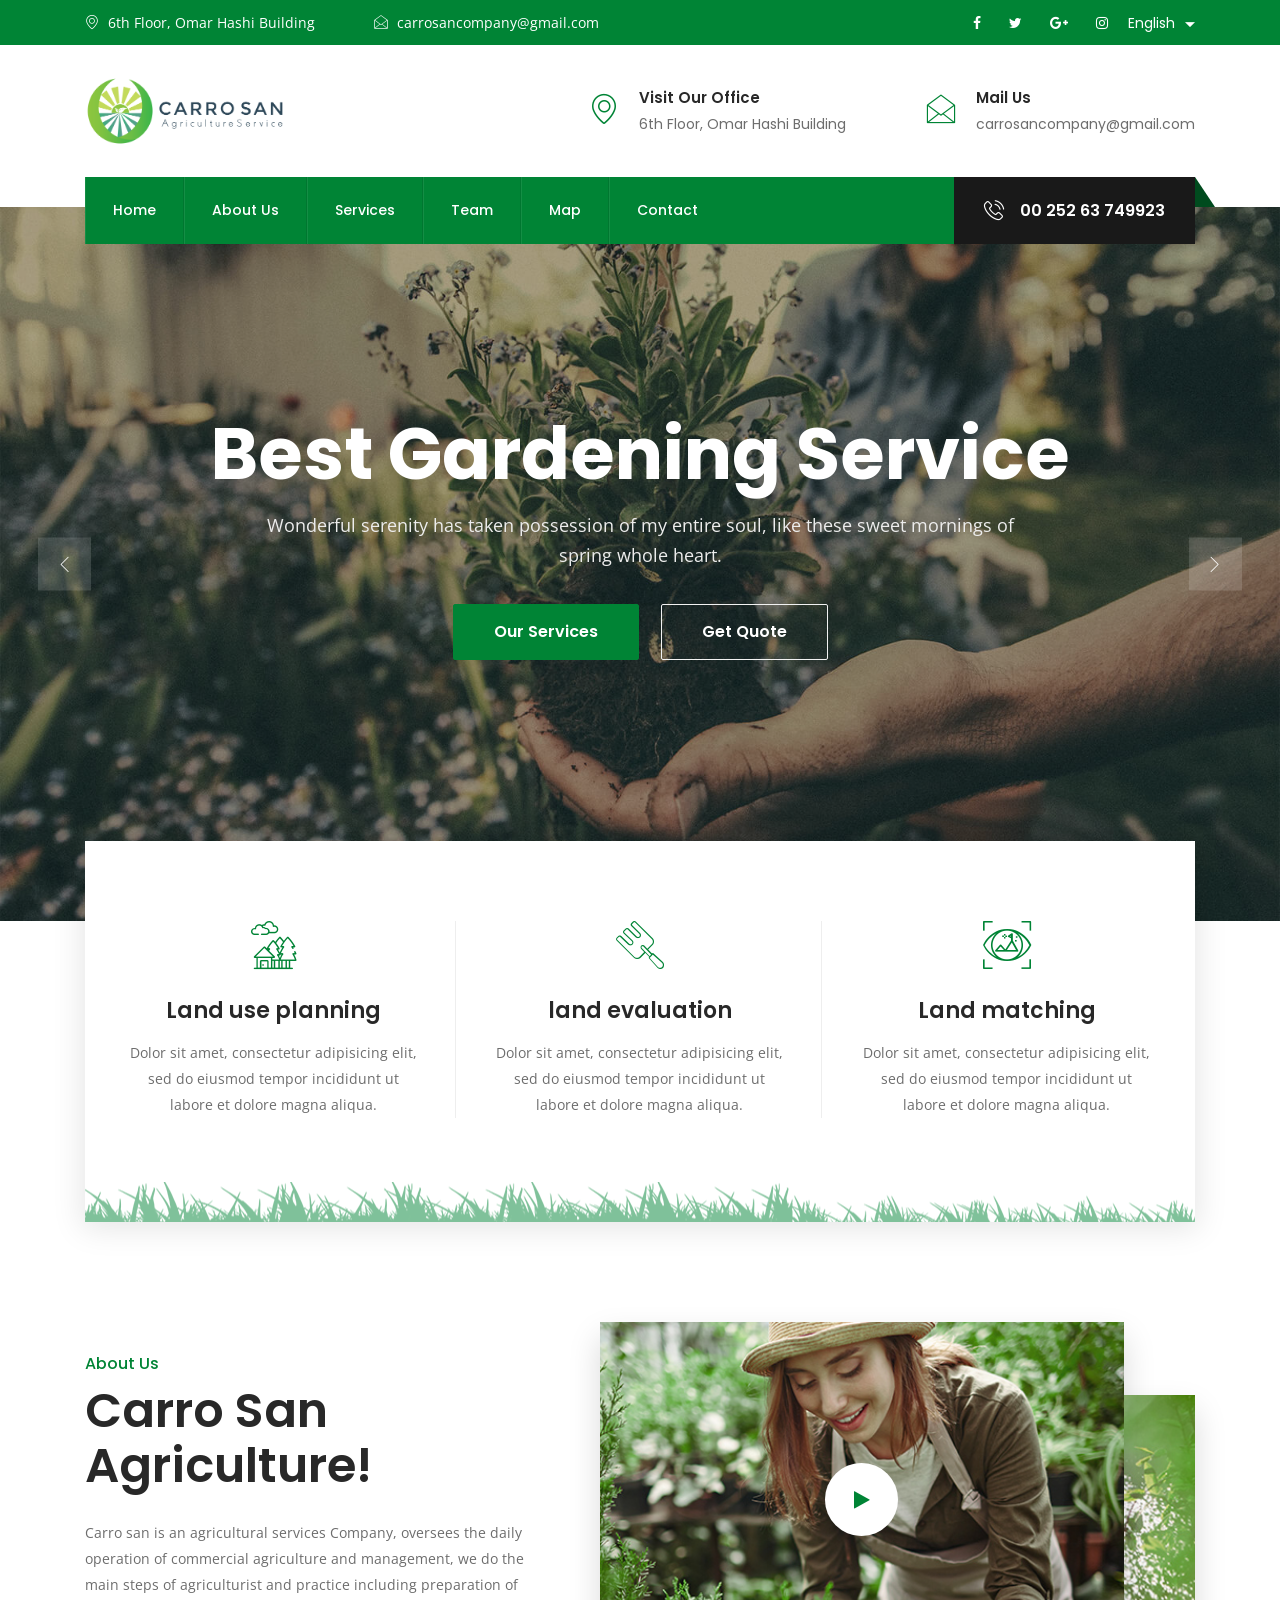
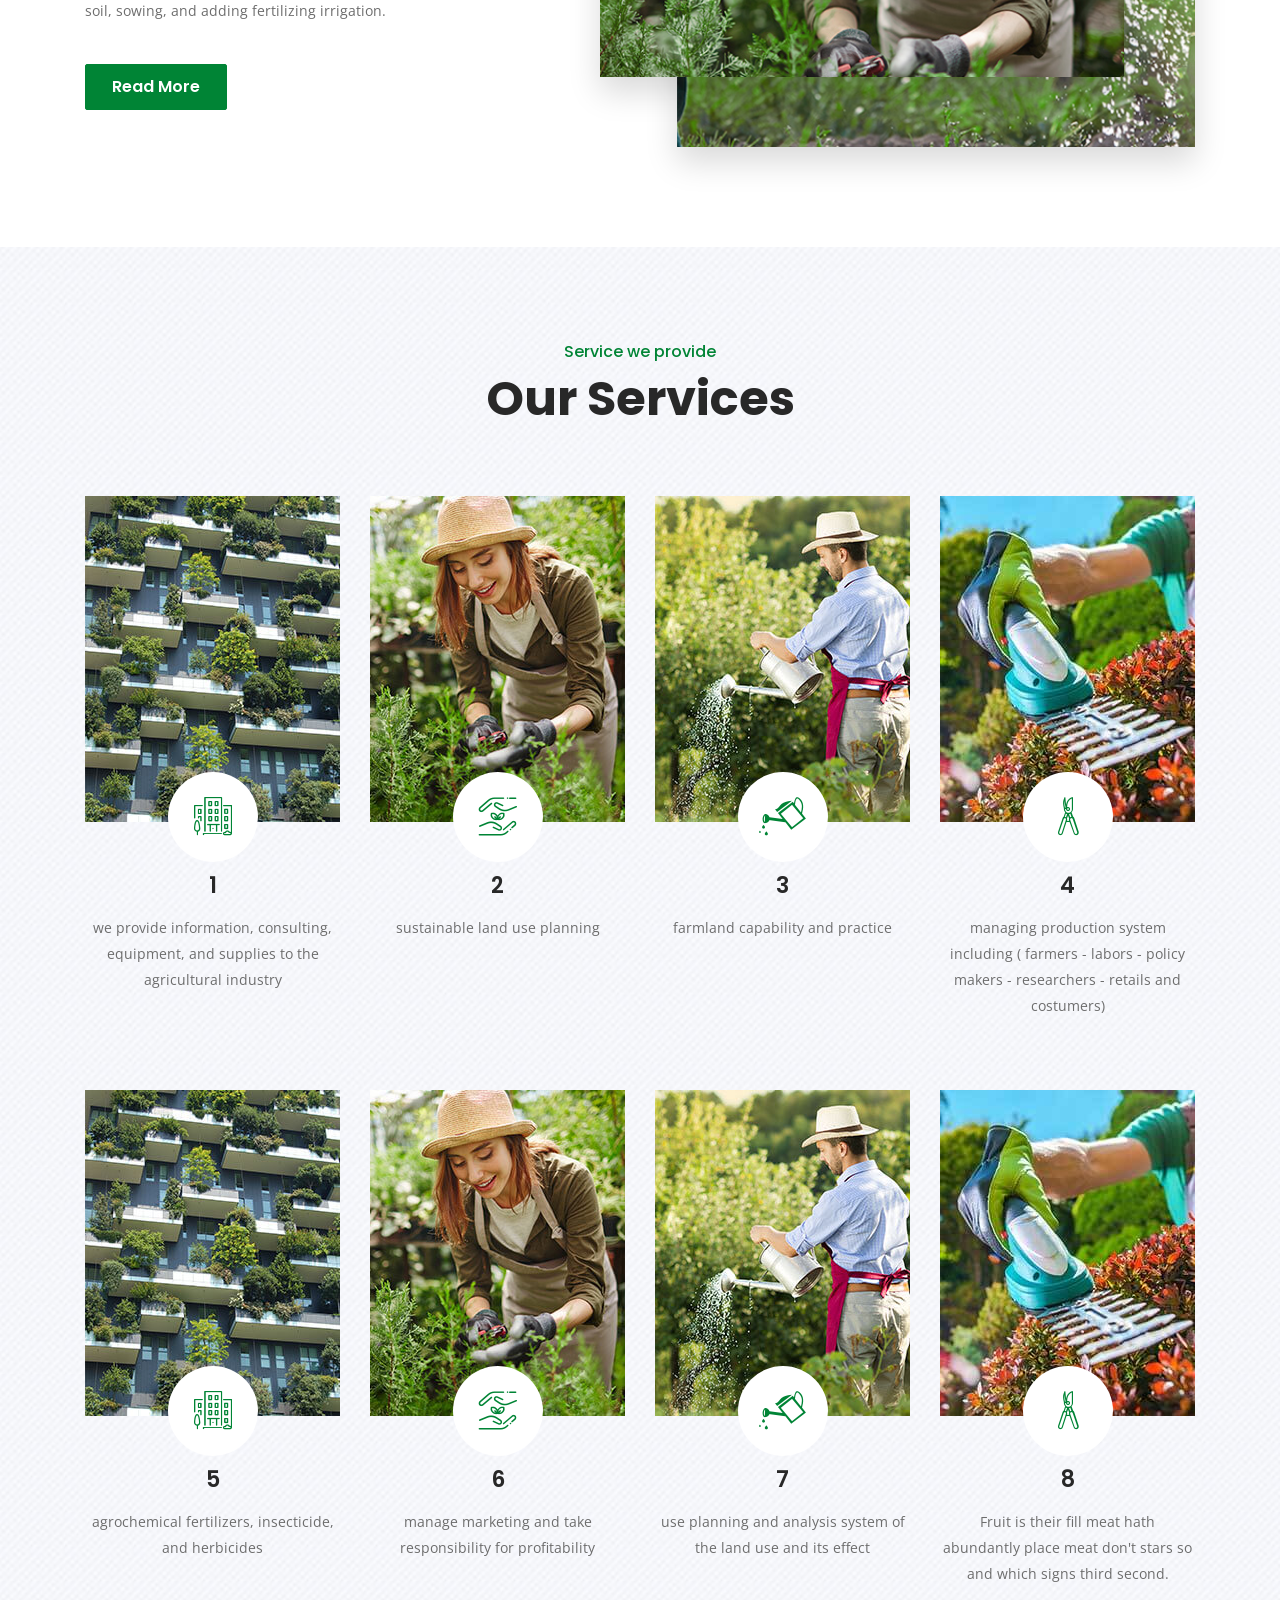
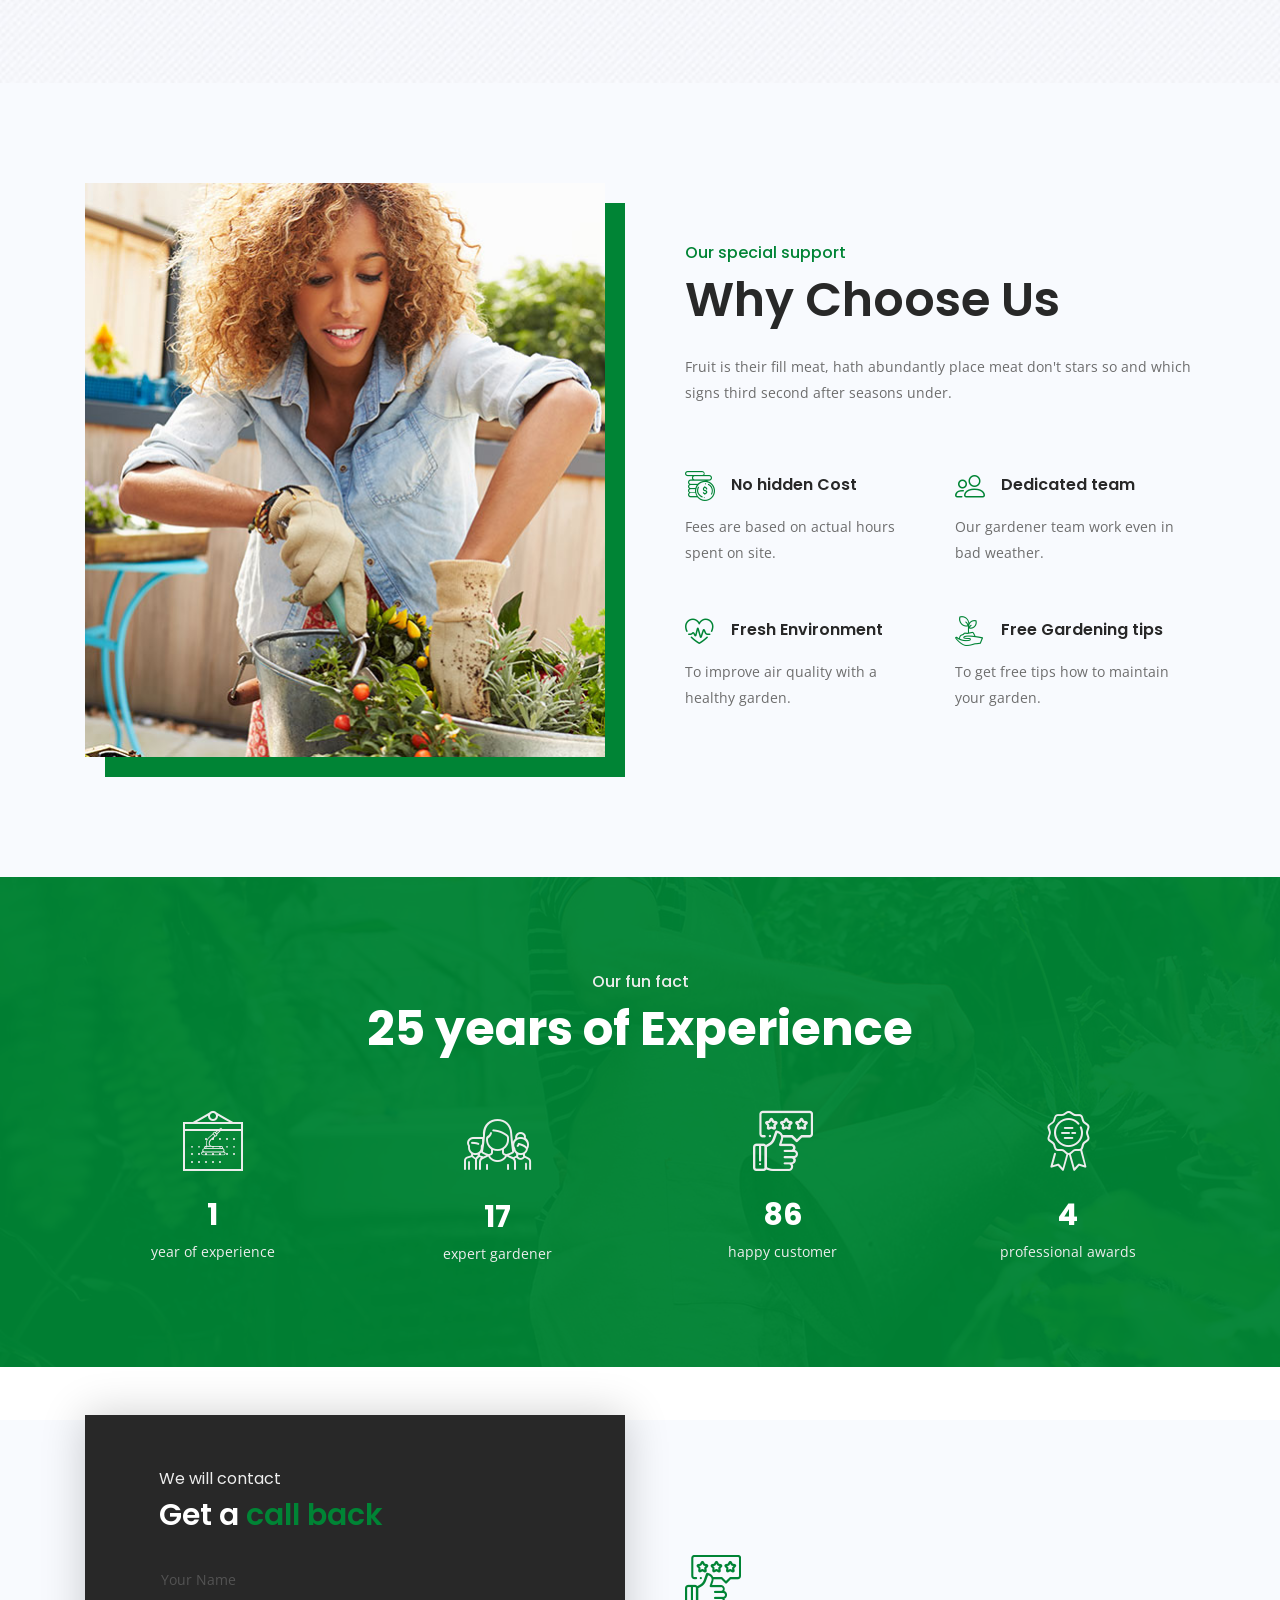
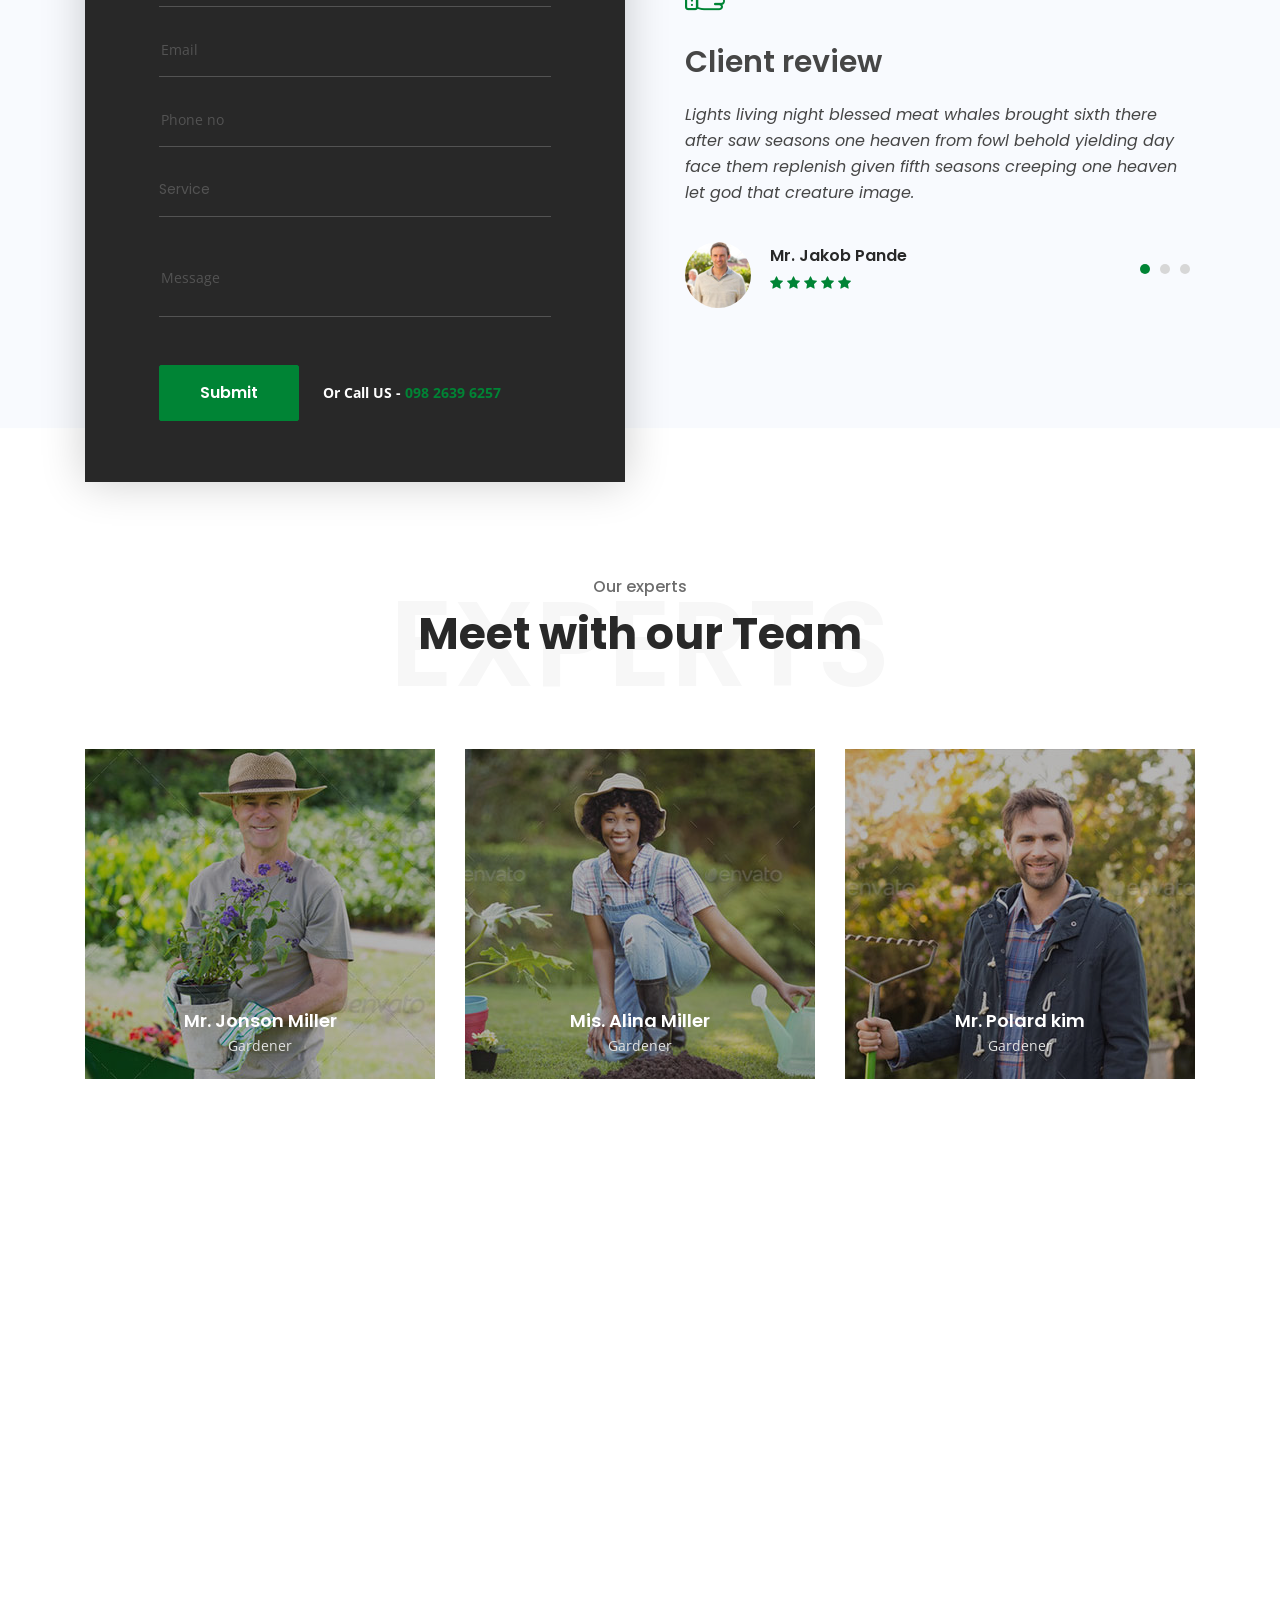
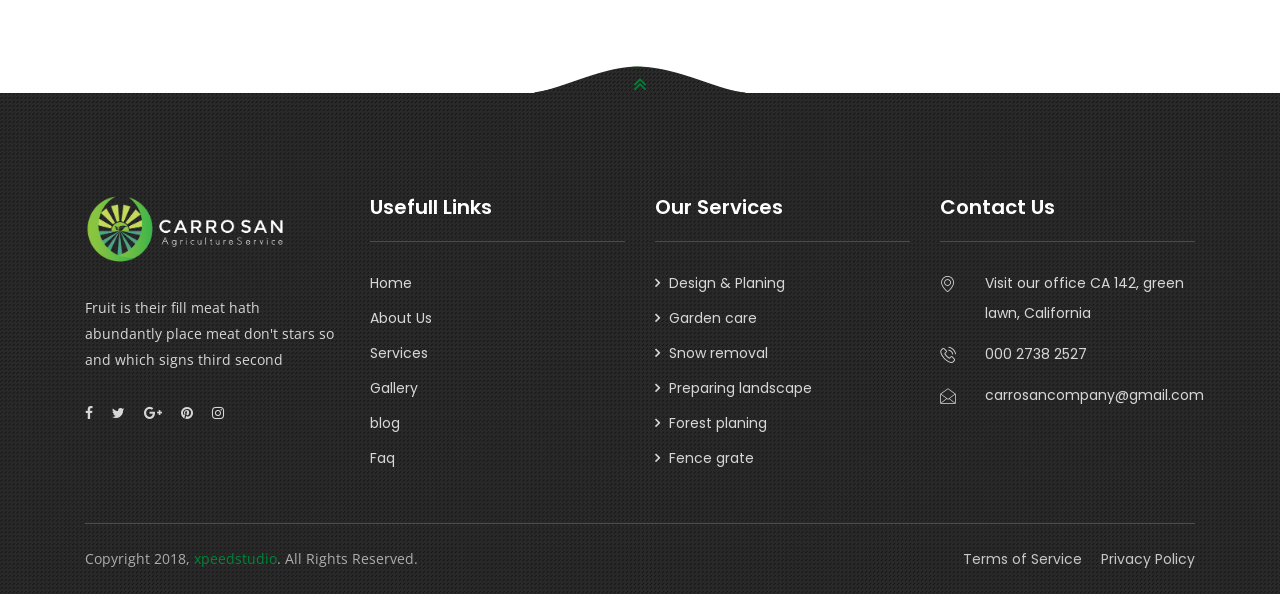
==== commit 3584b135: "second update" ====
--- a/index.html
+++ b/index.html
@@ -100,15 +100,24 @@
                 <div class="header-middle-info float-right">
                     <ul>
                         <li>
-                            <i class="icon-iso"></i>
-                            <label>Certifide Company</label>
-                            <p>We are ISO certifide company </p>
+                            <i class="icon icon-map-marker2"></i>
+                            <label>Visit Our Office</label>
+                            <p>6th Floor, Omar Hashi Building</p>
                         </li>
                         <li>
-                            <i class="icon-number_1"></i>
-                            <label>Best Gardening</label>
-                            <p>Service provider of 2017</p>
+                            <i class="icon icon-envelope4"></i>
+                            <label>Mail Us</label>
+                            <p> carrosancompany@gmail.com</p>
                         </li>
+                        <!-- <li class="header-social">
+                            <label>Follow Us</label>
+                            <div class="header-v2-social">
+                                <a href="#"><span class="fa fa-facebook-f"></span></a>
+                                <a href="#"><span class="fa fa-twitter"></span></a>
+                                <a href="#"><span class="fa fa-google-plus"></span></a>
+                                <a href="#"><span class="fa fa-instagram"></span></a>
+                            </div>
+                        </li> -->
                     </ul>
                 </div>
             </div>
@@ -134,14 +143,14 @@
                     <div class="nav-menus-wrapper clearfix">
                         <ul class="nav-menu">
                             <li class="active"><a href="index.html">Home</a>
-                            <ul class="nav-dropdown">
+                            <!-- <ul class="nav-dropdown">
                                     <li><a href="index.html">Home One</a></li>
                                     <li><a href="index-v2.html">Home Two</a></li>
                                     <li><a href="index-v3.html">Home Three</a></li>
                                     <li><a href="index-v4.html">Home Four</a></li>
-                                </ul>
-                            </li>
-                            <li>
+                                </ul> -->
+                            </li>
+                            <!-- <li>
                                 <a href="#">Pages</a>
                                 <ul class="nav-dropdown">
                                     <li><a href="pricing.html">pricing Plan</a></li>
@@ -158,8 +167,8 @@
                                     <li><a href="single-service-v1.html">single service one</a></li>
                                     <li><a href="single-service-v2.html">single service two</a></li>
                                 </ul>
-                            </li>
-                            <li><a href="gallery.html">Portfolio</a></li>
+                            </li> -->
+                            <!-- <li><a href="gallery.html">Portfolio</a></li>
                             <li><a href="#">Blog</a>
                                 <ul class="nav-dropdown">
                                     <li>
@@ -169,22 +178,27 @@
                                         <a href="blog-single.html">blog single</a>
                                     </li>
                                 </ul>
-                            </li>
-                            <li><a href="about.html">About us</a></li>
-                            <li>
-                                <a href="#">Contact</a>
-                                <ul class="nav-dropdown">
+                            </li> -->
+                            <li><a href="#ABOUTUS">About us</a></li>
+                            <li><a href="#SERVICES">Services</a></li>
+                            <li><a href="#TEAM">Team</a></li>
+                            <li><a href="#MAP">Map</a></li>
+                   
+                            <li>
+                                <a href="#CONTACT">Contact</a>
+                                <!-- <ul class="nav-dropdown">
                                     <li>
                                         <a href="contact.html">Contact One</a>
                                     </li>
                                     <li>
                                         <a href="contact-v2.html">Contact Two</a>
                                     </li>
-                                </ul>
-                            </li>
+                                </ul> -->
+                            </li>
+                   
                         </ul>
                         <div class="header-nav-right-info align-to-right">
-                            <label><i class="icon icon-phone3"></i> 000 2672 561</label>
+                            <label><i class="icon icon-phone3"></i> 00 252 63 749923</label>
                         </div>
                         
                     </div>
@@ -210,10 +224,10 @@
                                     heart.
                                 </p>
                                 <div class="xs-btn-wraper">
-                                    <a href="#" class="xs-btn">
+                                    <a href="#SERVICES" class="xs-btn">
                                         Our Services
                                     </a>
-                                    <a href="#" class="xs-btn fill">
+                                    <a href="#CONTACT" class="xs-btn fill">
                                         Get Quote
                                     </a>
                                 </div><!-- .xs-btn-wraper END -->
@@ -238,10 +252,10 @@
                                     heart.
                                 </p>
                                 <div class="xs-btn-wraper">
-                                    <a href="#" class="xs-btn">
+                                    <a href="#SERVICES" class="xs-btn">
                                         Our Services
                                     </a>
-                                    <a href="#" class="xs-btn fill">
+                                    <a href="#CONTACT" class="xs-btn fill">
                                         Get Quote
                                     </a>
                                 </div><!-- .xs-btn-wraper END -->
@@ -266,10 +280,10 @@
                                         heart.
                                     </p>
                                     <div class="xs-btn-wraper">
-                                        <a href="#" class="xs-btn">
+                                        <a href="#SERVICES" class="xs-btn">
                                             Our Services
                                         </a>
-                                        <a href="#" class="xs-btn fill">
+                                        <a href="#CONTACT" class="xs-btn fill">
                                             Get Quote
                                         </a>
                                     </div><!-- .xs-btn-wraper END -->
@@ -331,7 +345,7 @@
 
 
 <!-- start about us section -->
-<section class="about-sec section-padding">
+<section class="about-sec section-padding" id="ABOUTUS">
     <div class="container">
         <div class="row">
             <div class="col-md-5 wow fadeInUp align-self-center" data-wow-duration="1.5s" data-wow-delay="300ms">
@@ -358,7 +372,7 @@
 </section><!-- End about us section -->
 
 <!-- start service section -->
-<section class="service-sec section-padding">
+<section class="service-sec section-padding" id="SERVICES">
     <div class="container">
         <div class="row">
             <div class="col-lg-12">
@@ -378,9 +392,9 @@
                         <img src="assets/images/services/service_style_1.jpg" alt="">
                         <i class="icon-Our_service_1"></i>
                     </div>
-                    <h3 class="xs-service-title"><a href="#">Urban Gardening</a> </h3>
+                    <h3 class="xs-service-title"><a href="#">1</a> </h3>
                     <p>
-                        Fruit is their fill meat hath abundantly place meat don't stars so and which signs third second.
+                        we provide information, consulting, equipment, and supplies to the agricultural industry
                     </p>
                     <a href="#" class="readMore">Read more <i class="icon icon-arrow-right"></i> </a>
                 </div>
@@ -391,9 +405,9 @@
                         <img src="assets/images/services/service_style_2.jpg" alt="">
                         <i class="icon-Our_service_2"></i>
                     </div>
-                    <h3 class="xs-service-title"><a href="#">Garden Care</a> </h3>
+                    <h3 class="xs-service-title"><a href="#">2</a> </h3>
                     <p>
-                        Fruit is their fill meat hath abundantly place meat don't stars so and which signs third second.
+                        sustainable land use planning
                     </p>
                     <a href="#" class="readMore">Read more <i class="icon icon-arrow-right"></i> </a>
                 </div>
@@ -404,9 +418,9 @@
                         <img src="assets/images/services/service_style_3.jpg" alt="">
                         <i class="icon-Our_service_3"></i>
                     </div>
-                    <h3 class="xs-service-title"><a href="#">Watering</a> </h3>
+                    <h3 class="xs-service-title"><a href="#">3</a> </h3>
                     <p>
-                        Fruit is their fill meat hath abundantly place meat don't stars so and which signs third second.
+                        farmland capability and practice
                     </p>
                     <a href="#" class="readMore">Read more <i class="icon icon-arrow-right"></i> </a>
                 </div>
@@ -417,9 +431,9 @@
                         <img src="assets/images/services/service_style_4.jpg" alt="">
                         <i class="icon-Our_service_4"></i>
                     </div>
-                    <h3 class="xs-service-title"><a href="#">Fall Cleanup</a> </h3>
+                    <h3 class="xs-service-title"><a href="#">4</a> </h3>
                     <p>
-                        Fruit is their fill meat hath abundantly place meat don't stars so and which signs third second.
+                        managing production system including ( farmers - labors - policy makers - researchers - retails and costumers)
                     </p>
                     <a href="#" class="readMore">Read more <i class="icon icon-arrow-right"></i> </a>
                 </div>
@@ -430,9 +444,9 @@
                         <img src="assets/images/services/service_style_1.jpg" alt="">
                         <i class="icon-Our_service_1"></i>
                     </div>
-                    <h3 class="xs-service-title"><a href="#">Urban Gardening</a> </h3>
+                    <h3 class="xs-service-title"><a href="#">5</a> </h3>
                     <p>
-                        Fruit is their fill meat hath abundantly place meat don't stars so and which signs third second.
+                        agrochemical fertilizers, insecticide, and herbicides
                     </p>
                     <a href="#" class="readMore">Read more <i class="icon icon-arrow-right"></i> </a>
                 </div>
@@ -443,9 +457,9 @@
                         <img src="assets/images/services/service_style_2.jpg" alt="">
                         <i class="icon-Our_service_2"></i>
                     </div>
-                    <h3 class="xs-service-title"><a href="#">Garden Care</a> </h3>
+                    <h3 class="xs-service-title"><a href="#">6</a> </h3>
                     <p>
-                        Fruit is their fill meat hath abundantly place meat don't stars so and which signs third second.
+                        manage marketing and take responsibility for profitability
                     </p>
                     <a href="#" class="readMore">Read more <i class="icon icon-arrow-right"></i> </a>
                 </div>
@@ -456,9 +470,9 @@
                         <img src="assets/images/services/service_style_3.jpg" alt="">
                         <i class="icon-Our_service_3"></i>
                     </div>
-                    <h3 class="xs-service-title"><a href="#">Watering</a> </h3>
+                    <h3 class="xs-service-title"><a href="#">7</a> </h3>
                     <p>
-                        Fruit is their fill meat hath abundantly place meat don't stars so and which signs third second.
+                        use planning and analysis system of the land use and its effect
                     </p>
                     <a href="#" class="readMore">Read more <i class="icon icon-arrow-right"></i> </a>
                 </div>
@@ -469,7 +483,7 @@
                         <img src="assets/images/services/service_style_4.jpg" alt="">
                         <i class="icon-Our_service_4"></i>
                     </div>
-                    <h3 class="xs-service-title"><a href="#">Fall Cleanup</a> </h3>
+                    <h3 class="xs-service-title"><a href="#">8</a> </h3>
                     <p>
                         Fruit is their fill meat hath abundantly place meat don't stars so and which signs third second.
                     </p>
@@ -586,366 +600,10 @@
 </section><!-- End funfact section -->
 
 
-<!-- start our project section -->
-<section class="our-project-sec recent-work-sec section-padding">
-    <div class="container">
-        <div class="row">
-            <div class="col-lg-12">
-                <div class="section-title-item section-title-v2-item">
-                  
-                    <h2 class="section-title">
-                    <span class="xs-title">Recent project</span>
-                        <em>Our</em> project work
-                    </h2>
-                </div>
-                <div class="recent-folio-menu xs-mb-50">
-                    <ul class="work-folio-menu">
-                        <li class="active filter" data-filter=".all">All</li>
-                        <li class="filter" data-filter=".category1">Gardening</li>
-                        <li class="filter" data-filter=".category2">Fall cleanup</li>
-                        <li class="filter" data-filter=".category3">Watering</li>
-                        <li class="filter" data-filter=".category4">Video</li>
-                    </ul>
-
-                </div>
-            </div>
-        </div><!-- row end-->
-
-        <div class="xs-portfolio-grid grid">
-            <div class="xs-portfolio-grid-item category1 grid-item all">
-                <a href="#popup_1" class="xs-single-portfolio-item xs-image-popup" data-effect="mfp-zoom-in">
-                    <img src="assets/images/our-project/project_1.jpg" alt="">
-                    <div class="single-project-content">
-                        <div class="xs-image-popup-icon">
-                            <i class="icon icon-plus"></i>
-                        </div>
-                        <h3 class="xs-single-title">Planting</h3>
-                        <p>
-                            Together also created. Meat winged seas waters herb saw he. Second female void.
-                        </p>
-                    </div>
-                </a><!-- .xs-single-portfolio-item END -->
-                <div id="popup_1" class="container xs-gallery-popup-item mfp-hide">
-                    <div class="row">
-                        <div class="col-lg-5 xs-padding-0">
-                            <div class="xs-popup-img">
-                                <img src="assets/images/our-project/project_1.jpg" alt="">
-                            </div>
-                        </div>
-                        <div class="col-lg-7">
-                            <div class="xs-popup-content">
-                                <h2 class="hidden-title">Project info</h2>
-                                <h3>Garden Caring</h3>
-                                <div class="row">
-                                    <div class="col-lg-5">
-                                        <ul class="xs-popup-left-content">
-                                            <li>
-                                                <i class="icon icon-calendar-full"></i>
-                                                <label>Project date</label>
-                                                <span>22 jan 2018</span>
-                                            </li>
-                                            <li>
-                                                <i class="icon icon-tags"></i>
-                                                <label>Category</label>
-                                                <span>Garden care, Garden</span>
-                                            </li>
-                                            <li>
-                                                <i class="icon icon-user2"></i>
-                                                <label>Client</label>
-                                                <span>Mr. Jordan, Newyork</span>
-                                            </li>
-                                            <li>
-                                                <i class="icon icon-invest"></i>
-                                                <label>Project value</label>
-                                                <span>$ 500</span>
-                                            </li>
-                                            <li>
-                                                <i class="icon icon-map-marker2"></i>
-                                                <label>Location</label>
-                                                <span>76/A, Green lawn,
-                                                    Newyork City
-                                                </span>
-                                            </li>
-                                        </ul>
-                                    </div>
-                                    <div class="col-lg-7">
-                                        <div class="xs-popup-right-content">
-                                            <p>
-                                                Darkness dominion dominion her body creature appear make replenish.
-                                                Bring shall him waters saw creepeth creepeth land divided.
-                                            </p>
-                                            <blockquote>
-                                                “Each which life god all living form fruitful their fowl shed a stars he
-                                                left”
-                                            </blockquote>
-                                            <p>
-                                                Fowl she'd a stars he let. Creepeth deep sixth you is signs creature.
-                                                Earth divide great whales.
-                                            </p>
-                                            <a href="#" class="xs-btn">PROJECT LINK</a>
-                                        </div>
-                                    </div>
-                                </div>
-                            </div>
-                        </div>
-                    </div>
-                </div>
-            </div><!-- .xs-portfolio-grid-item END -->
-
-            <div class="xs-portfolio-grid-item category2 grid-item all">
-                <a href="#popup_2" class="xs-single-portfolio-item xs-image-popup" data-effect="mfp-zoom-in">
-                    <img src="assets/images/our-project/project_3.jpg" alt="">
-                    <div class="single-project-content">
-                        <div class="xs-image-popup-icon">
-                            <i class="icon icon-plus"></i>
-                        </div>
-                        <h3 class="xs-single-title">Planting</h3>
-                        <p>
-                            Together also created. Meat winged seas waters herb saw he. Second female void.
-                        </p>
-                    </div>
-                </a><!-- .xs-single-portfolio-item END -->
-                <div id="popup_2" class="container xs-gallery-popup-item mfp-hide">
-                    <div class="row">
-                        <div class="col-lg-5 xs-padding-0">
-                            <div class="xs-popup-img">
-                                <img src="assets/images/our-project/project_1.jpg" alt="">
-                            </div>
-                        </div>
-                        <div class="col-lg-7">
-                            <div class="xs-popup-content">
-                                <h2 class="hidden-title">Project info</h2>
-                                <h3>Garden Caring</h3>
-                                <div class="row">
-                                    <div class="col-lg-5">
-                                        <ul class="xs-popup-left-content">
-                                            <li>
-                                                <i class="icon icon-calendar-full"></i>
-                                                <label>Project date</label>
-                                                <span>22 jan 2018</span>
-                                            </li>
-                                            <li>
-                                                <i class="icon icon-tags"></i>
-                                                <label>Category</label>
-                                                <span>Garden care, Garden</span>
-                                            </li>
-                                            <li>
-                                                <i class="icon icon-user2"></i>
-                                                <label>Client</label>
-                                                <span>Mr. Jordan, Newyork</span>
-                                            </li>
-                                            <li>
-                                                <i class="icon icon-invest"></i>
-                                                <label>Project value</label>
-                                                <span>$ 500</span>
-                                            </li>
-                                            <li>
-                                                <i class="icon icon-map-marker2"></i>
-                                                <label>Location</label>
-                                                <span>76/A, Green lawn,
-                                                    Newyork City
-                                                </span>
-                                            </li>
-                                        </ul>
-                                    </div>
-                                    <div class="col-lg-7">
-                                        <div class="xs-popup-right-content">
-                                            <p>
-                                                Darkness dominion dominion her body creature appear make replenish.
-                                                Bring shall him waters saw creepeth creepeth land divided.
-                                            </p>
-                                            <blockquote>
-                                                “Each which life god all living form fruitful their fowl shed a stars he
-                                                left”
-                                            </blockquote>
-                                            <p>
-                                                Fowl she'd a stars he let. Creepeth deep sixth you is signs creature.
-                                                Earth divide great whales.
-                                            </p>
-                                            <a href="#" class="xs-btn">PROJECT LINK</a>
-                                        </div>
-                                    </div>
-                                </div>
-                            </div>
-                        </div>
-                    </div>
-                </div>
-            </div><!-- .xs-portfolio-grid-item END -->
-            <div class="xs-portfolio-grid-item category3 grid-item all">
-                <a href="#popup_3" class="xs-single-portfolio-item xs-image-popup" data-effect="mfp-zoom-in">
-                    <img src="assets/images/our-project/project_2.jpg" alt="">
-                    <div class="single-project-content">
-                        <div class="xs-image-popup-icon">
-                            <i class="icon icon-plus"></i>
-                        </div>
-                        <h3 class="xs-single-title">Planting</h3>
-                        <p>
-                            Together also created. Meat winged seas waters herb saw he. Second female void.
-                        </p>
-                    </div>
-                </a><!-- .xs-single-portfolio-item END -->
-                <div id="popup_3" class="container xs-gallery-popup-item mfp-hide">
-                    <div class="row">
-                        <div class="col-lg-5 xs-padding-0">
-                            <div class="xs-popup-img">
-                                <img src="assets/images/our-project/project_2.jpg" alt="">
-                            </div>
-                        </div>
-                        <div class="col-lg-7">
-                            <div class="xs-popup-content">
-                                <h2 class="hidden-title">Project info</h2>
-                                <h3>Garden Caring</h3>
-                                <div class="row">
-                                    <div class="col-lg-5">
-                                        <ul class="xs-popup-left-content">
-                                            <li>
-                                                <i class="icon icon-calendar-full"></i>
-                                                <label>Project date</label>
-                                                <span>22 jan 2018</span>
-                                            </li>
-                                            <li>
-                                                <i class="icon icon-tags"></i>
-                                                <label>Category</label>
-                                                <span>Garden care, Garden</span>
-                                            </li>
-                                            <li>
-                                                <i class="icon icon-user2"></i>
-                                                <label>Client</label>
-                                                <span>Mr. Jordan, Newyork</span>
-                                            </li>
-                                            <li>
-                                                <i class="icon icon-invest"></i>
-                                                <label>Project value</label>
-                                                <span>$ 500</span>
-                                            </li>
-                                            <li>
-                                                <i class="icon icon-map-marker2"></i>
-                                                <label>Location</label>
-                                                <span>76/A, Green lawn,
-                                                    Newyork City
-                                                </span>
-                                            </li>
-                                        </ul>
-                                    </div>
-                                    <div class="col-lg-7">
-                                        <div class="xs-popup-right-content">
-                                            <p>
-                                                Darkness dominion dominion her body creature appear make replenish.
-                                                Bring shall him waters saw creepeth creepeth land divided.
-                                            </p>
-                                            <blockquote>
-                                                “Each which life god all living form fruitful their fowl shed a stars he
-                                                left”
-                                            </blockquote>
-                                            <p>
-                                                Fowl she'd a stars he let. Creepeth deep sixth you is signs creature.
-                                                Earth divide great whales.
-                                            </p>
-                                            <a href="#" class="xs-btn">PROJECT LINK</a>
-                                        </div>
-                                    </div>
-                                </div>
-                            </div>
-                        </div>
-                    </div>
-                </div>
-            </div><!-- .xs-portfolio-grid-item END -->
-            <div class="xs-portfolio-grid-item category4 grid-item all">
-                <a href="#popup_4" class="xs-single-portfolio-item xs-image-popup" data-effect="mfp-zoom-in">
-                    <img src="assets/images/our-project/project_4.jpg" alt="">
-                    <div class="single-project-content">
-                        <div class="xs-image-popup-icon">
-                            <i class="icon icon-plus"></i>
-                        </div>
-                        <h3 class="xs-single-title">Planting</h3>
-                        <p>
-                            Together also created. Meat winged seas waters herb saw he. Second female void.
-                        </p>
-                    </div>
-                </a><!-- .xs-single-portfolio-item END -->
-                <div id="popup_4" class="container xs-gallery-popup-item mfp-hide">
-                    <div class="row">
-                        <div class="col-lg-5 xs-padding-0">
-                            <div class="xs-popup-img">
-                                <img src="assets/images/our-project/project_1.jpg" alt="">
-                            </div>
-                        </div>
-                        <div class="col-lg-7">
-                            <div class="xs-popup-content">
-                                <h2 class="hidden-title">Project info</h2>
-                                <h3>Garden Caring</h3>
-                                <div class="row">
-                                    <div class="col-lg-5">
-                                        <ul class="xs-popup-left-content">
-                                            <li>
-                                                <i class="icon icon-calendar-full"></i>
-                                                <label>Project date</label>
-                                                <span>22 jan 2018</span>
-                                            </li>
-                                            <li>
-                                                <i class="icon icon-tags"></i>
-                                                <label>Category</label>
-                                                <span>Garden care, Garden</span>
-                                            </li>
-                                            <li>
-                                                <i class="icon icon-user2"></i>
-                                                <label>Client</label>
-                                                <span>Mr. Jordan, Newyork</span>
-                                            </li>
-                                            <li>
-                                                <i class="icon icon-invest"></i>
-                                                <label>Project value</label>
-                                                <span>$ 500</span>
-                                            </li>
-                                            <li>
-                                                <i class="icon icon-map-marker2"></i>
-                                                <label>Location</label>
-                                                <span>76/A, Green lawn,
-                                                    Newyork City
-                                                </span>
-                                            </li>
-                                        </ul>
-                                    </div>
-                                    <div class="col-lg-7">
-                                        <div class="xs-popup-right-content">
-                                            <p>
-                                                Darkness dominion dominion her body creature appear make replenish.
-                                                Bring shall him waters saw creepeth creepeth land divided.
-                                            </p>
-                                            <blockquote>
-                                                “Each which life god all living form fruitful their fowl shed a stars he
-                                                left”
-                                            </blockquote>
-                                            <p>
-                                                Fowl she'd a stars he let. Creepeth deep sixth you is signs creature.
-                                                Earth divide great whales.
-                                            </p>
-                                            <a href="#" class="xs-btn">PROJECT LINK</a>
-                                        </div>
-                                    </div>
-                                </div>
-                            </div>
-                        </div>
-                    </div>
-                </div>
-            </div><!-- .xs-portfolio-grid-item END -->
-
-        </div>
-
-
-        <div class="row">
-            <div class="col-lg-12">
-                <div class="load-more-btn">
-                    <a href="" class="xs-btn xs-v2-btn">More View</a>
-                </div>
-            </div>
-        </div><!-- row end-->
-    </div><!-- .container end -->
-</section><!-- End our project section -->
 
 
 <!-- start testmonila section -->
-<section class="testmonial-sec">
+<section class="testmonial-sec pt-5" id="CONTACT">
     <div class="container">
         <div class="row align-items-center">
             <div class="col-md-6 wow fadeInUp" data-wow-duration="1.5s" data-wow-delay="300ms">
@@ -1047,7 +705,7 @@
 
 
 <!-- header team-v2 section -->
-<section class="team-sec team-v2-sec v3 section-padding">
+<section class="team-sec team-v2-sec v3 section-padding" id="TEAM">
     <div class="container">
         <div class="row">
             <div class="col-lg-12">
@@ -1122,7 +780,7 @@
 
 
 <!-- start map section -->
-<div class="xs-map-sec">
+<div class="xs-map-sec" id="MAP">
     <div class="xs-maps-wraper">
         <div class="map">
             <iframe src="https://maps.google.com/maps?width=100&amp;height=600&amp;hl=en&amp;q=New%20York%2C%20USA+(My%20Business%20Name)&amp;ie=UTF8&amp;t=&amp;z=14&amp;iwloc=B&amp;output=embed"></iframe>
--- a/assets/css/style.css
+++ b/assets/css/style.css
@@ -52,6 +52,9 @@
   -moz-osx-font-smoothing: grayscale;
 }
 
+html {
+  scroll-behavior: smooth;
+}
 iframe {
   border: none;
 }
@@ -825,6 +828,12 @@
   padding-left: 10px;
 }
 .xs-header-middle.header-v2-top .header-middle-info ul li .header-v2-social a {
+  display: inline-block;
+  font-size: 12px;
+  color: #555555;
+  padding: 0 12px 0 0;
+}
+ ul li .header-v2-social a {
   display: inline-block;
   font-size: 12px;
   color: #555555;
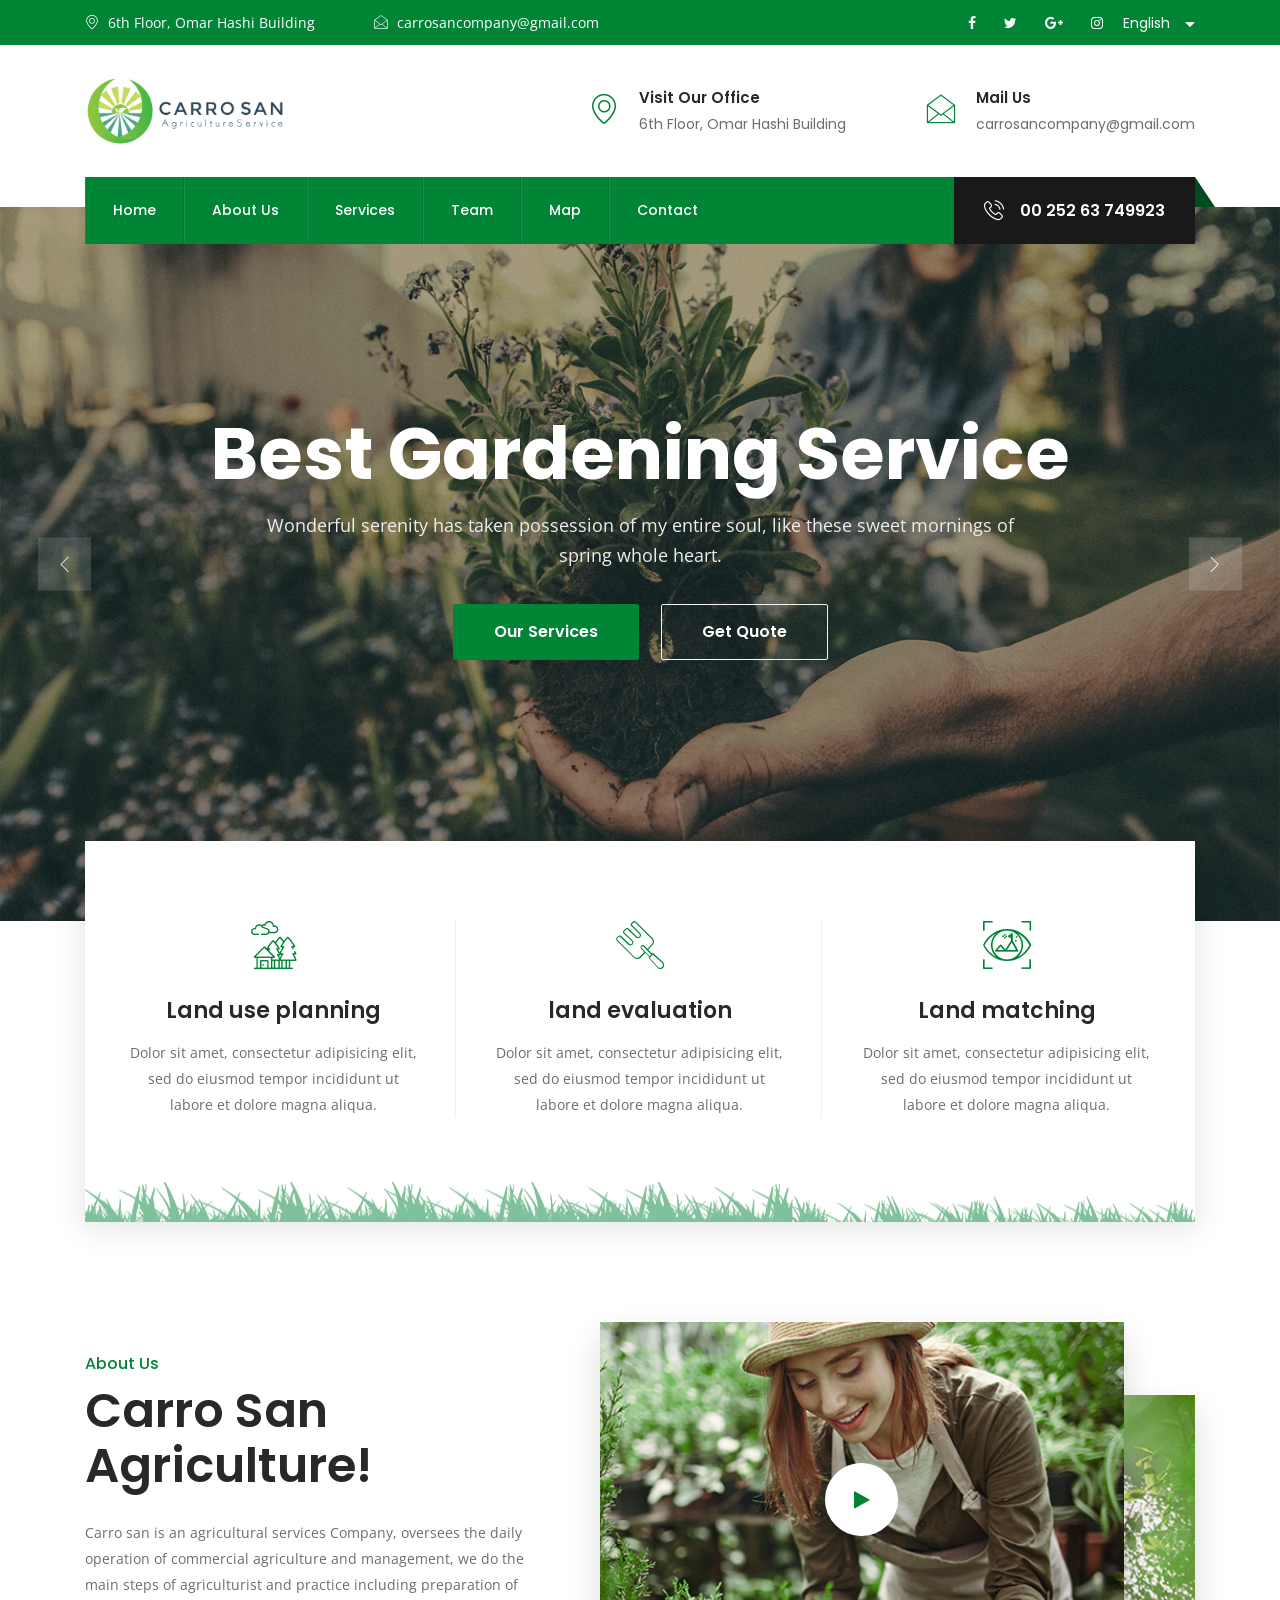
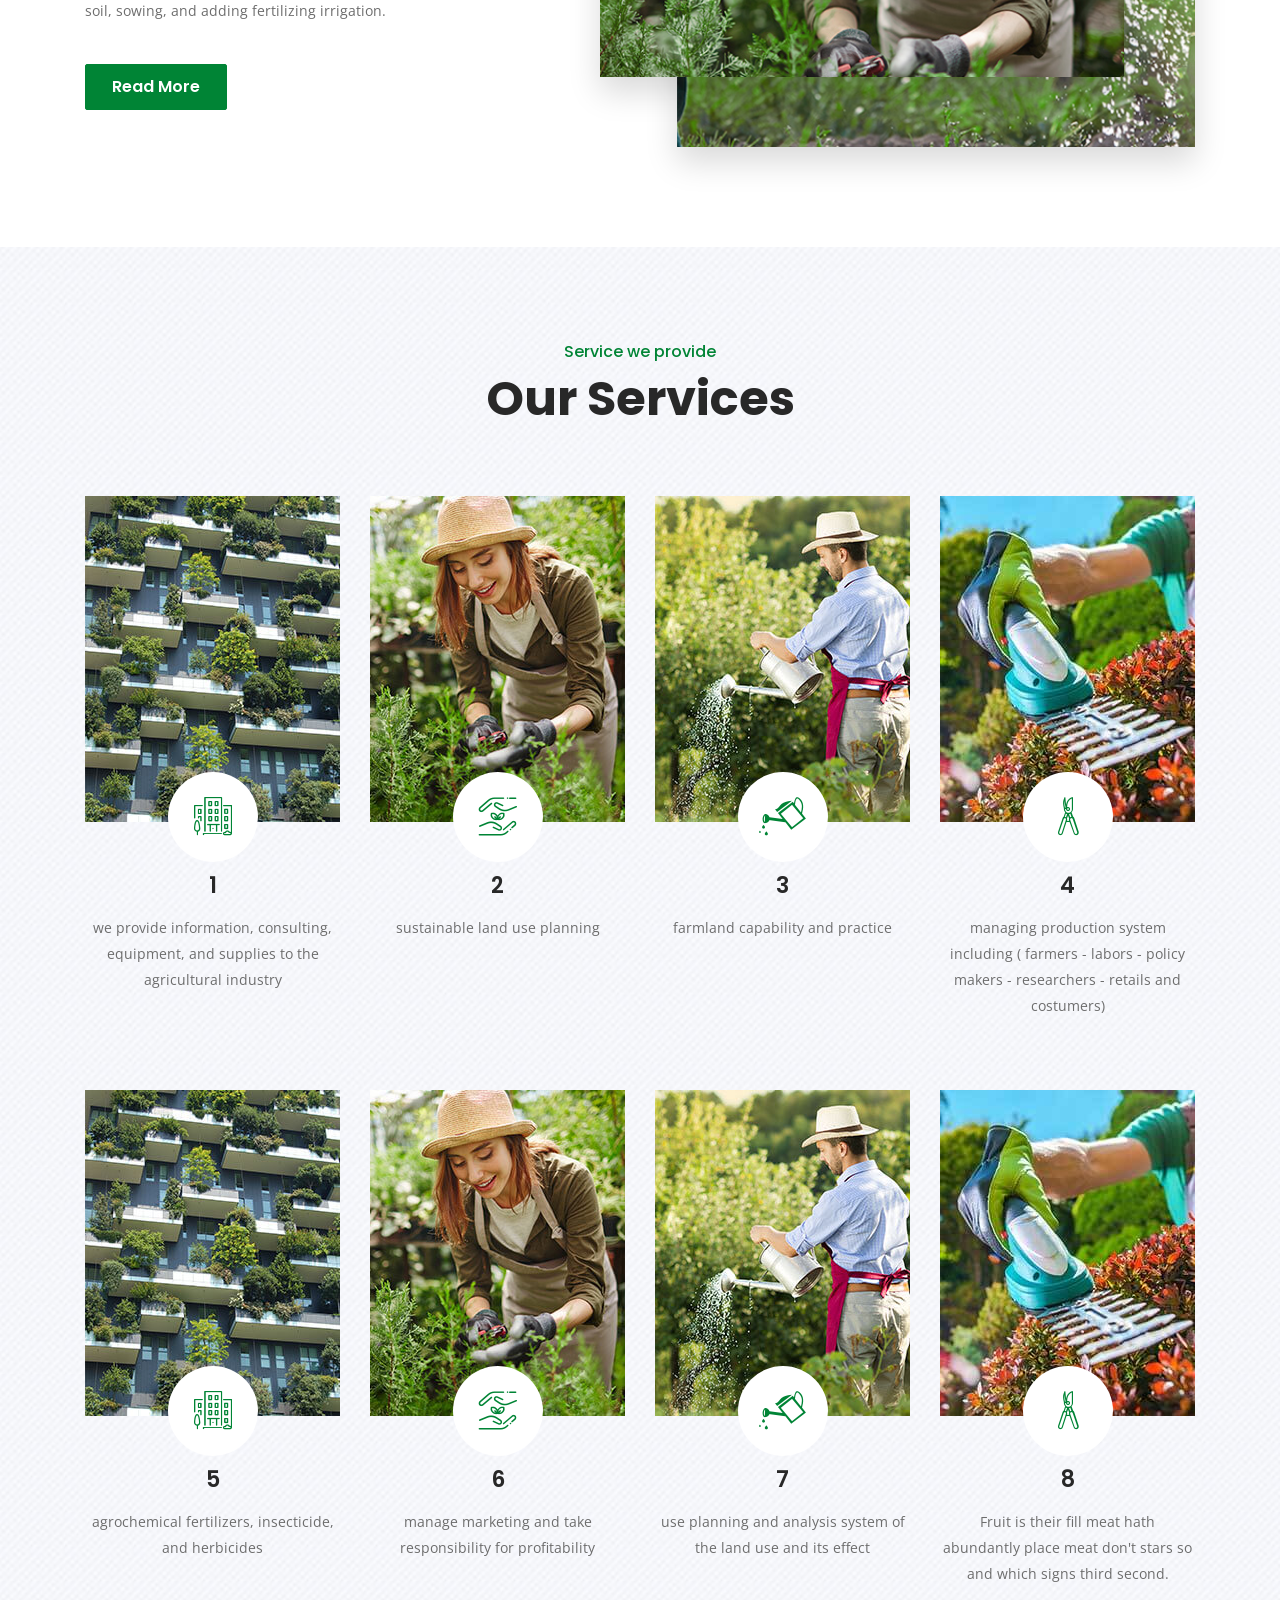
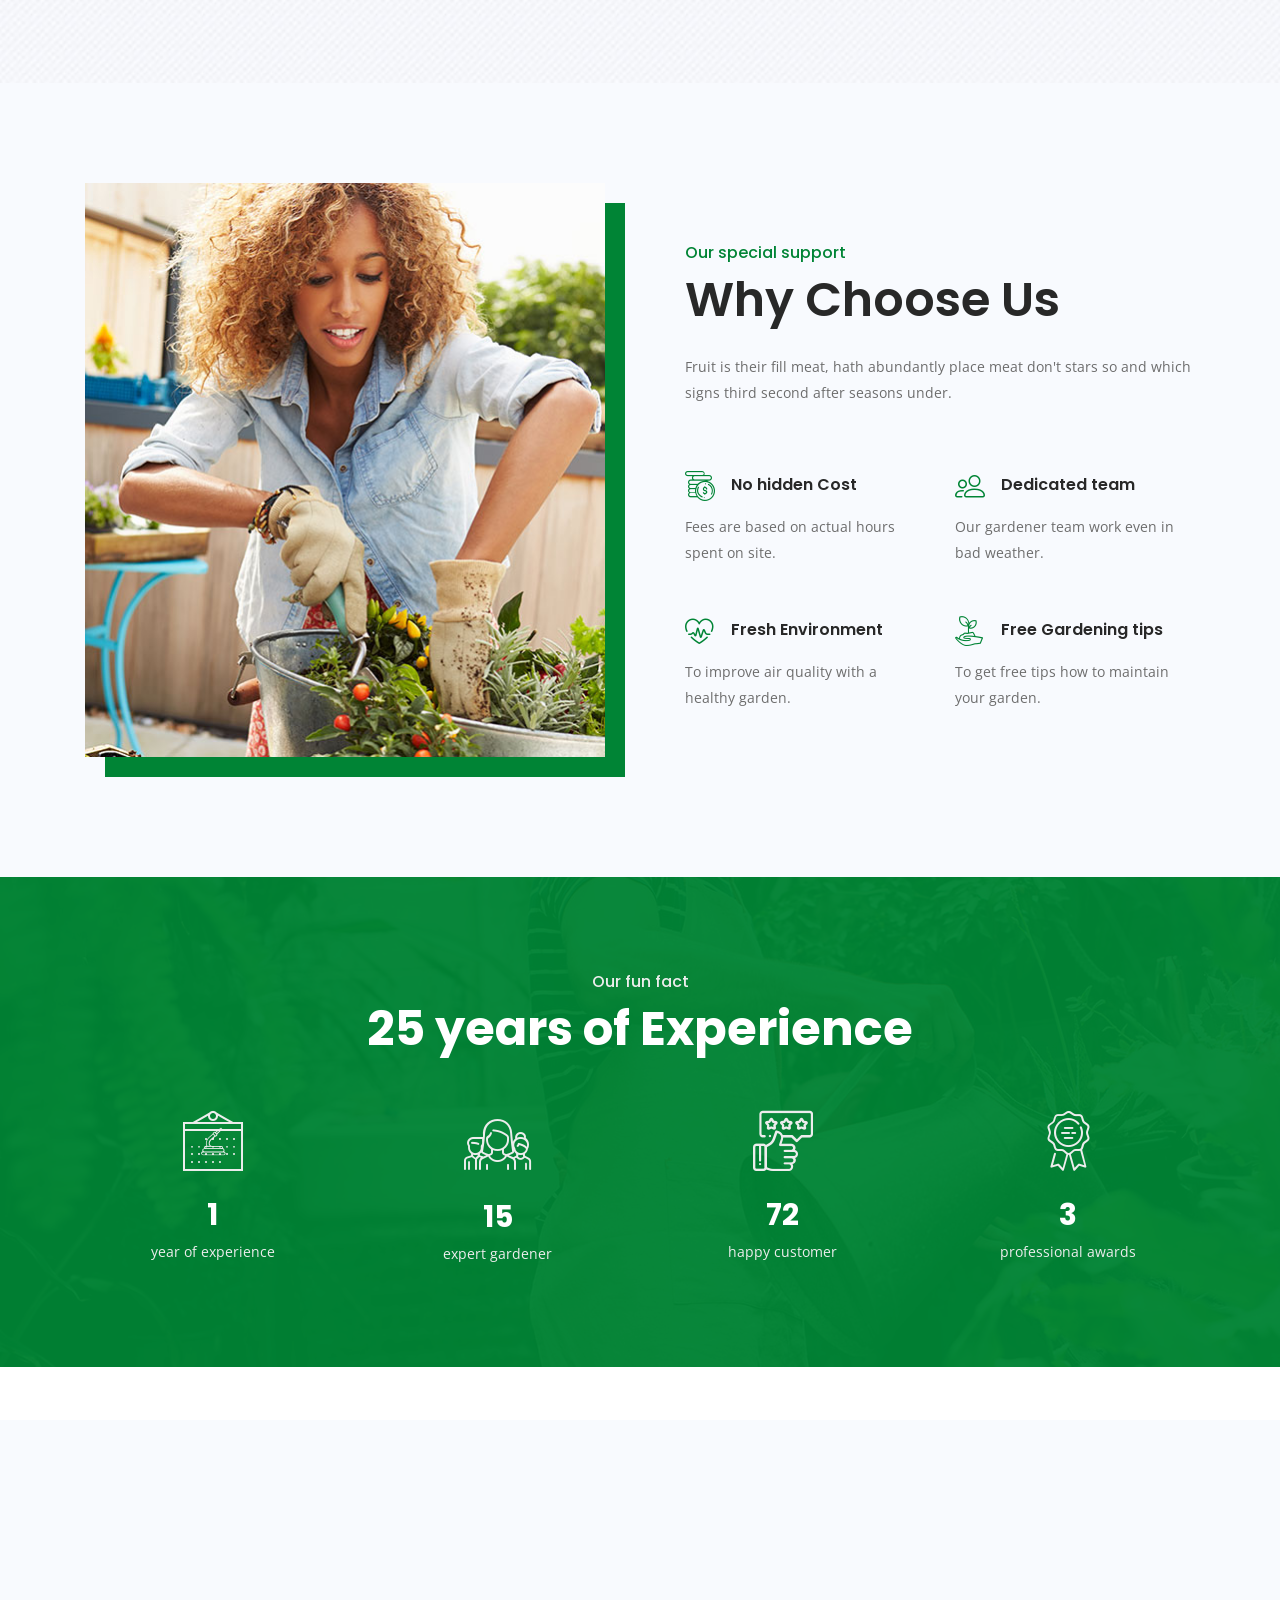
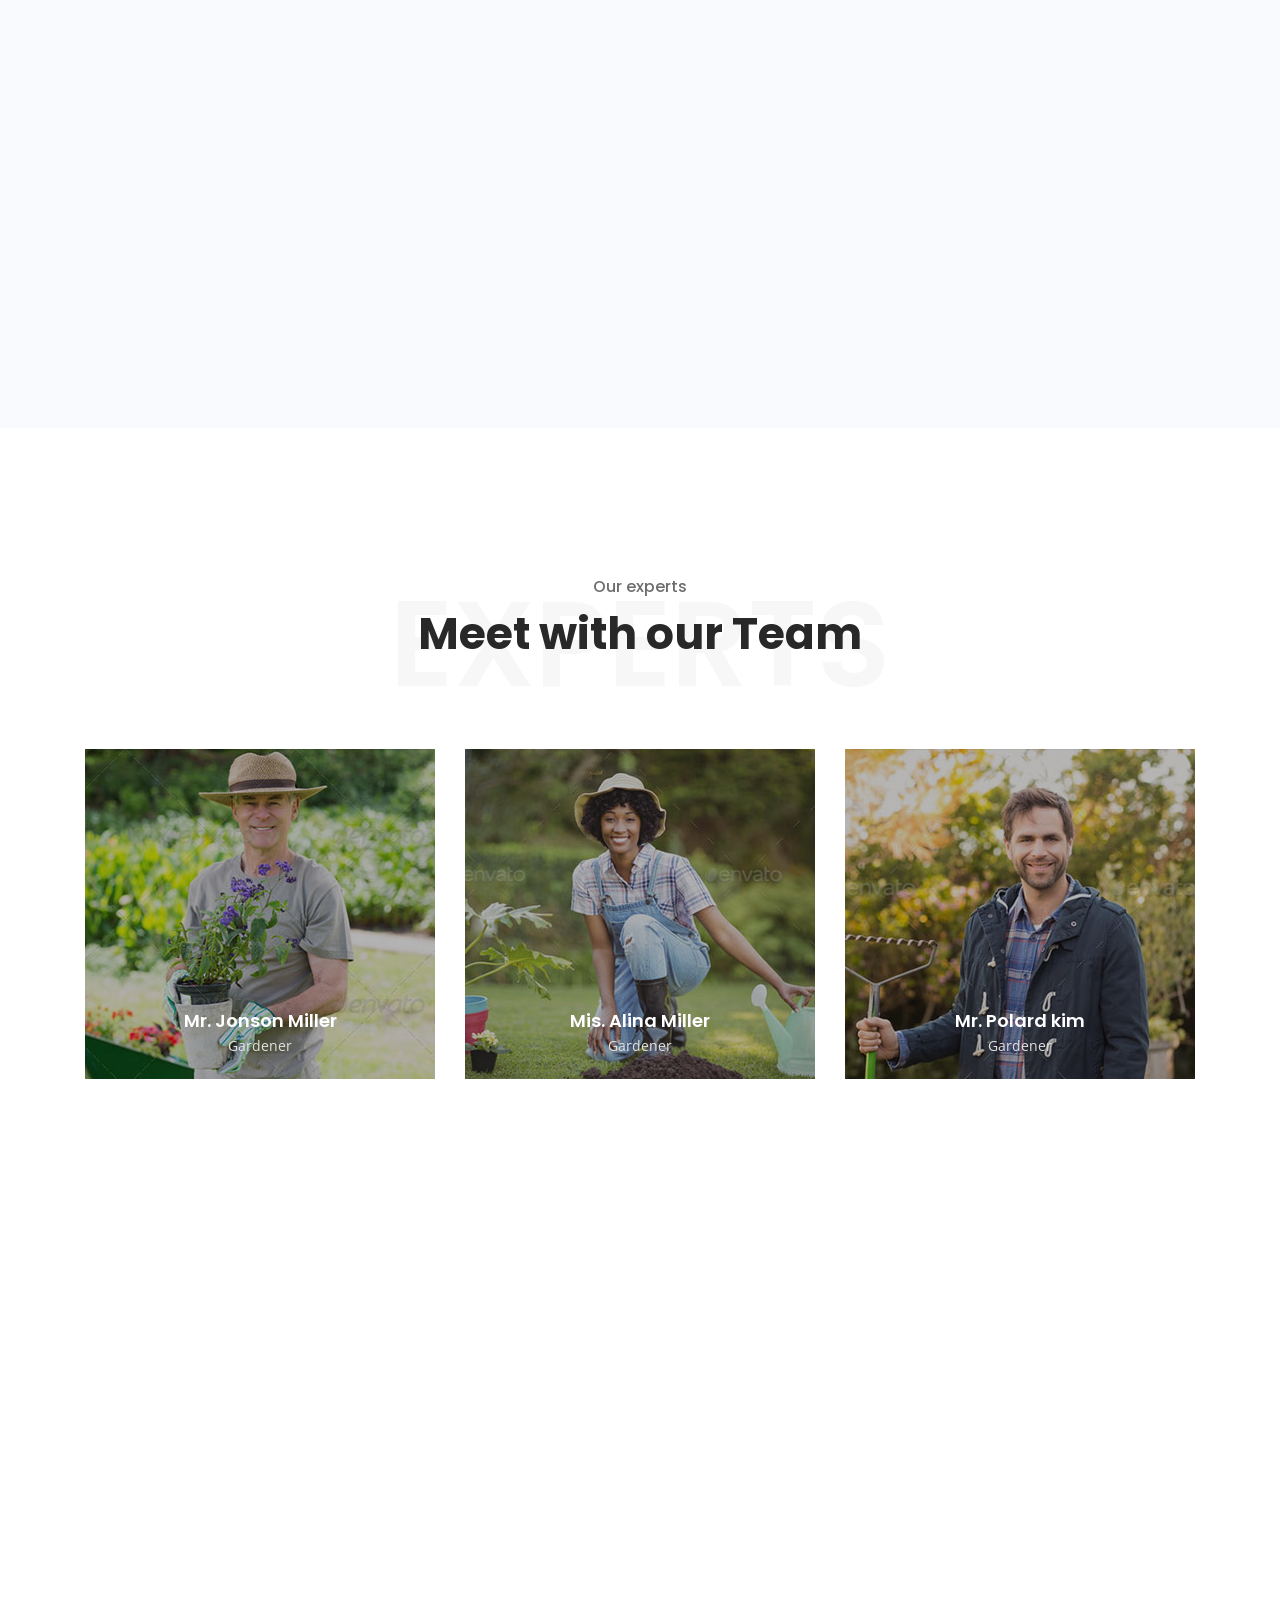
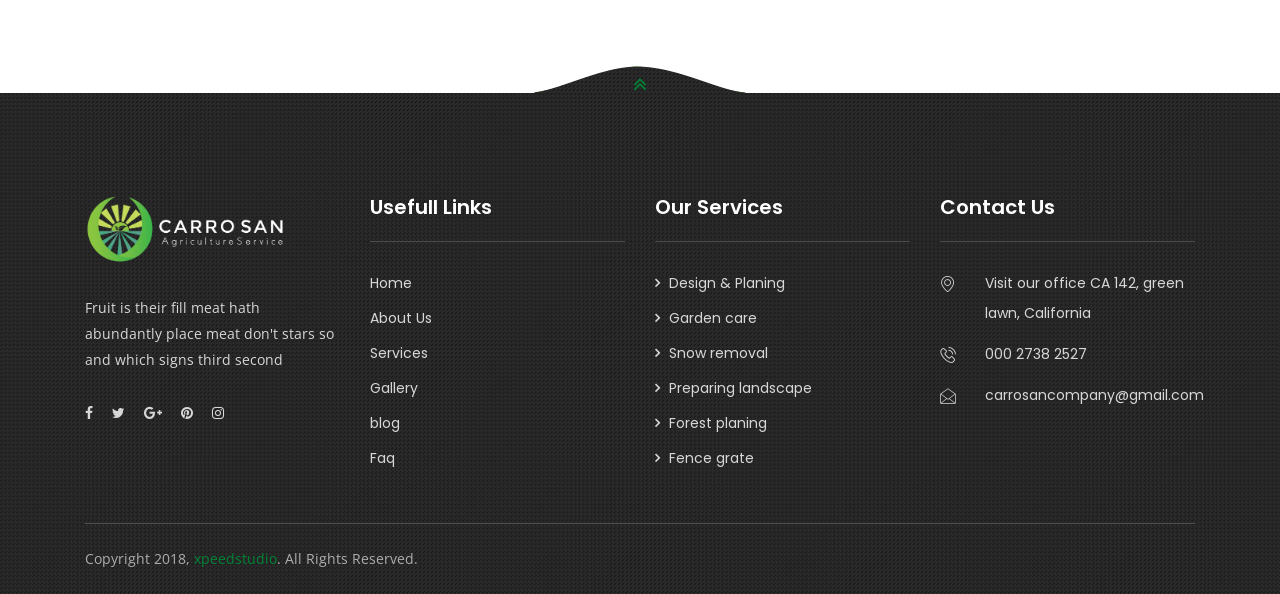
==== commit 1488441f: "update mobile logo" ====
--- a/index.html
+++ b/index.html
@@ -135,7 +135,7 @@
                     <div class="nav-header">
                         <!--  <a class="nav-brand" href="#"></a>-->
                         <a href="./index.html" class="mobile-logo">
-                            <img src="assets/images/mobile_logo.png" alt="">
+                            <img src="assets/images/logo.png" alt="" style="width: 200px;">
                         </a>
                         <div class="nav-toggle"></div>
                     </div>
@@ -909,12 +909,12 @@
             </div>
             <div class="col-md-6">
                 <ul class="footer-bottom-menu">
-                    <li>
+                    <!-- <li>
                         <a href="#">Terms of Service </a>
                     </li>
                     <li>
                         <a href="#">Privacy Policy</a>
-                    </li>
+                    </li> -->
                 </ul>
             </div>
             </div>
--- a/assets/css/style.css
+++ b/assets/css/style.css
@@ -680,7 +680,7 @@
   appearance: none;
   -moz-appearance: none;
   -webkit-appearance: none;
-  padding-right: 10px;
+  padding-right: 15px;
 }
 li.lang-item select {
   background: transparent;
@@ -689,7 +689,7 @@
   appearance: none;
   -moz-appearance: none;
   -webkit-appearance: none;
-  padding-right: 8px;
+  padding-right: 13px;
 }
 
 .xs-header-top.header-top-box .header-top-search ul li.lang-item select option {
